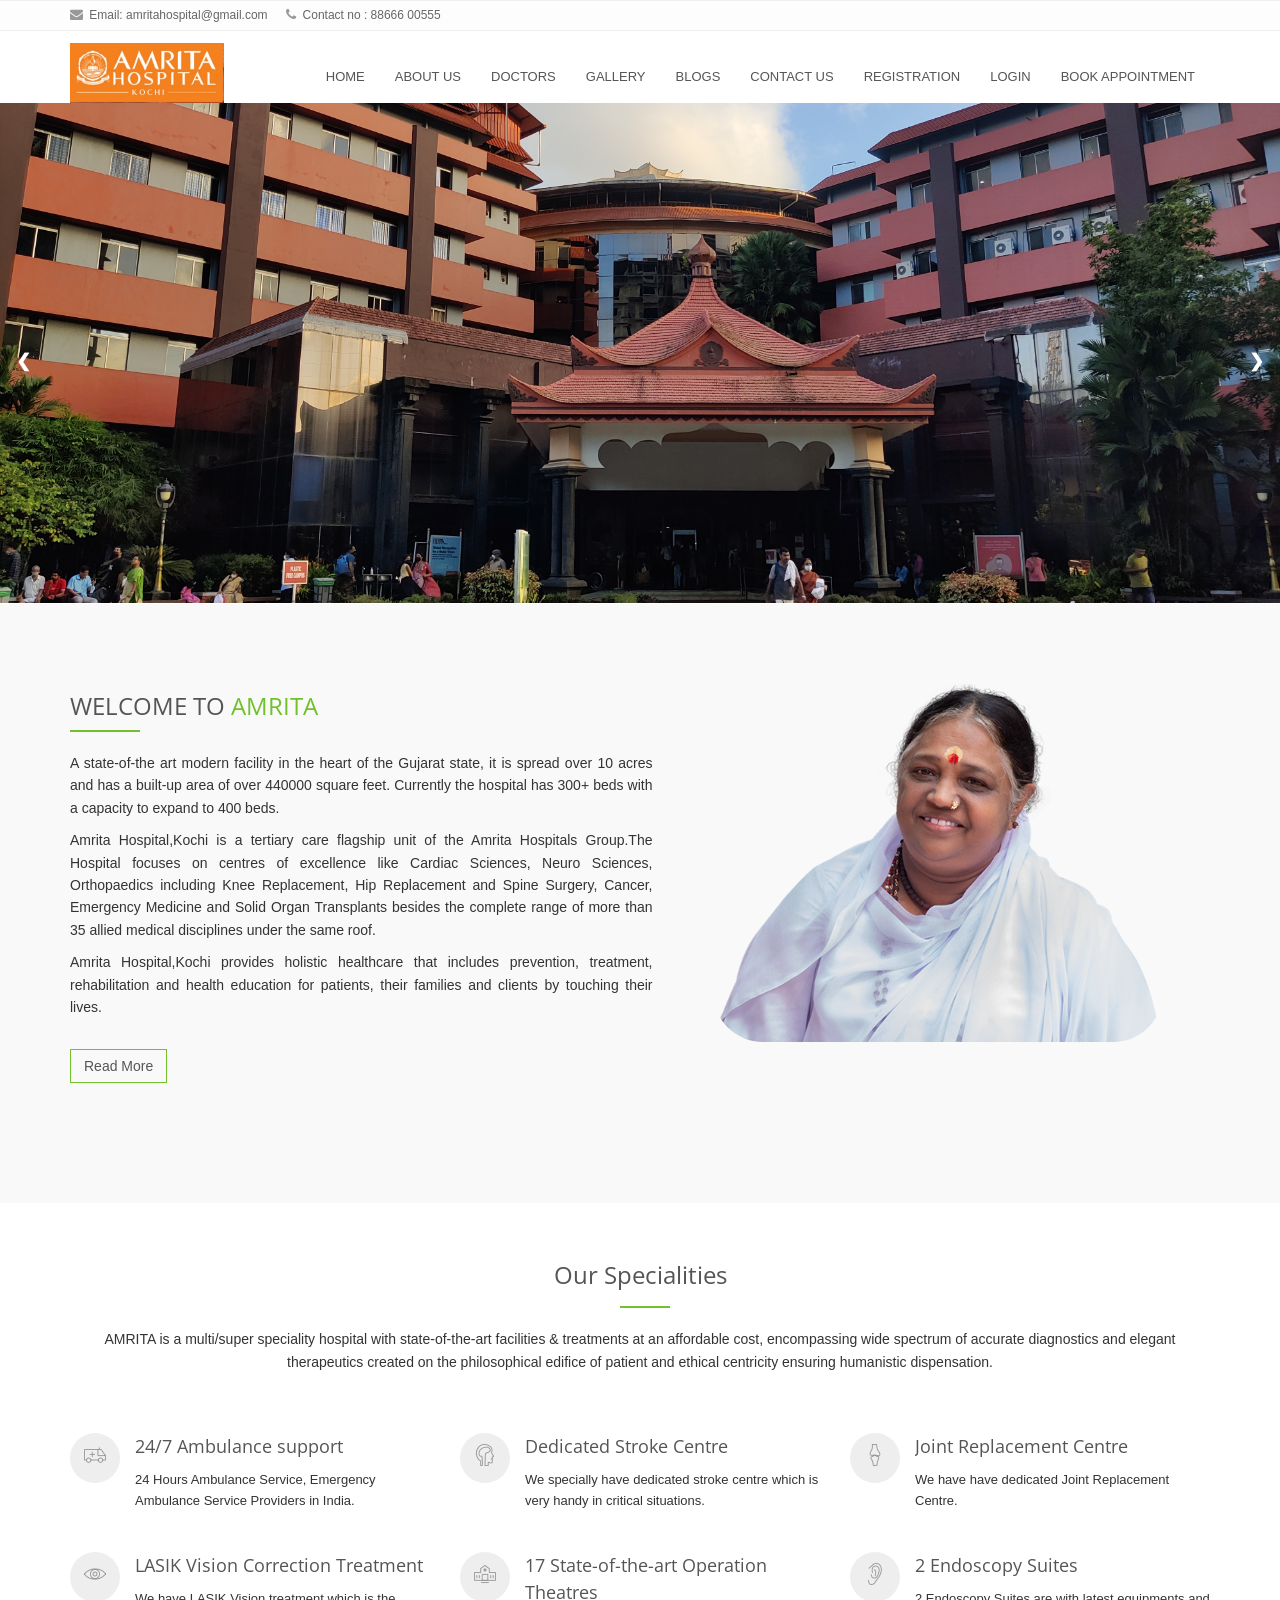
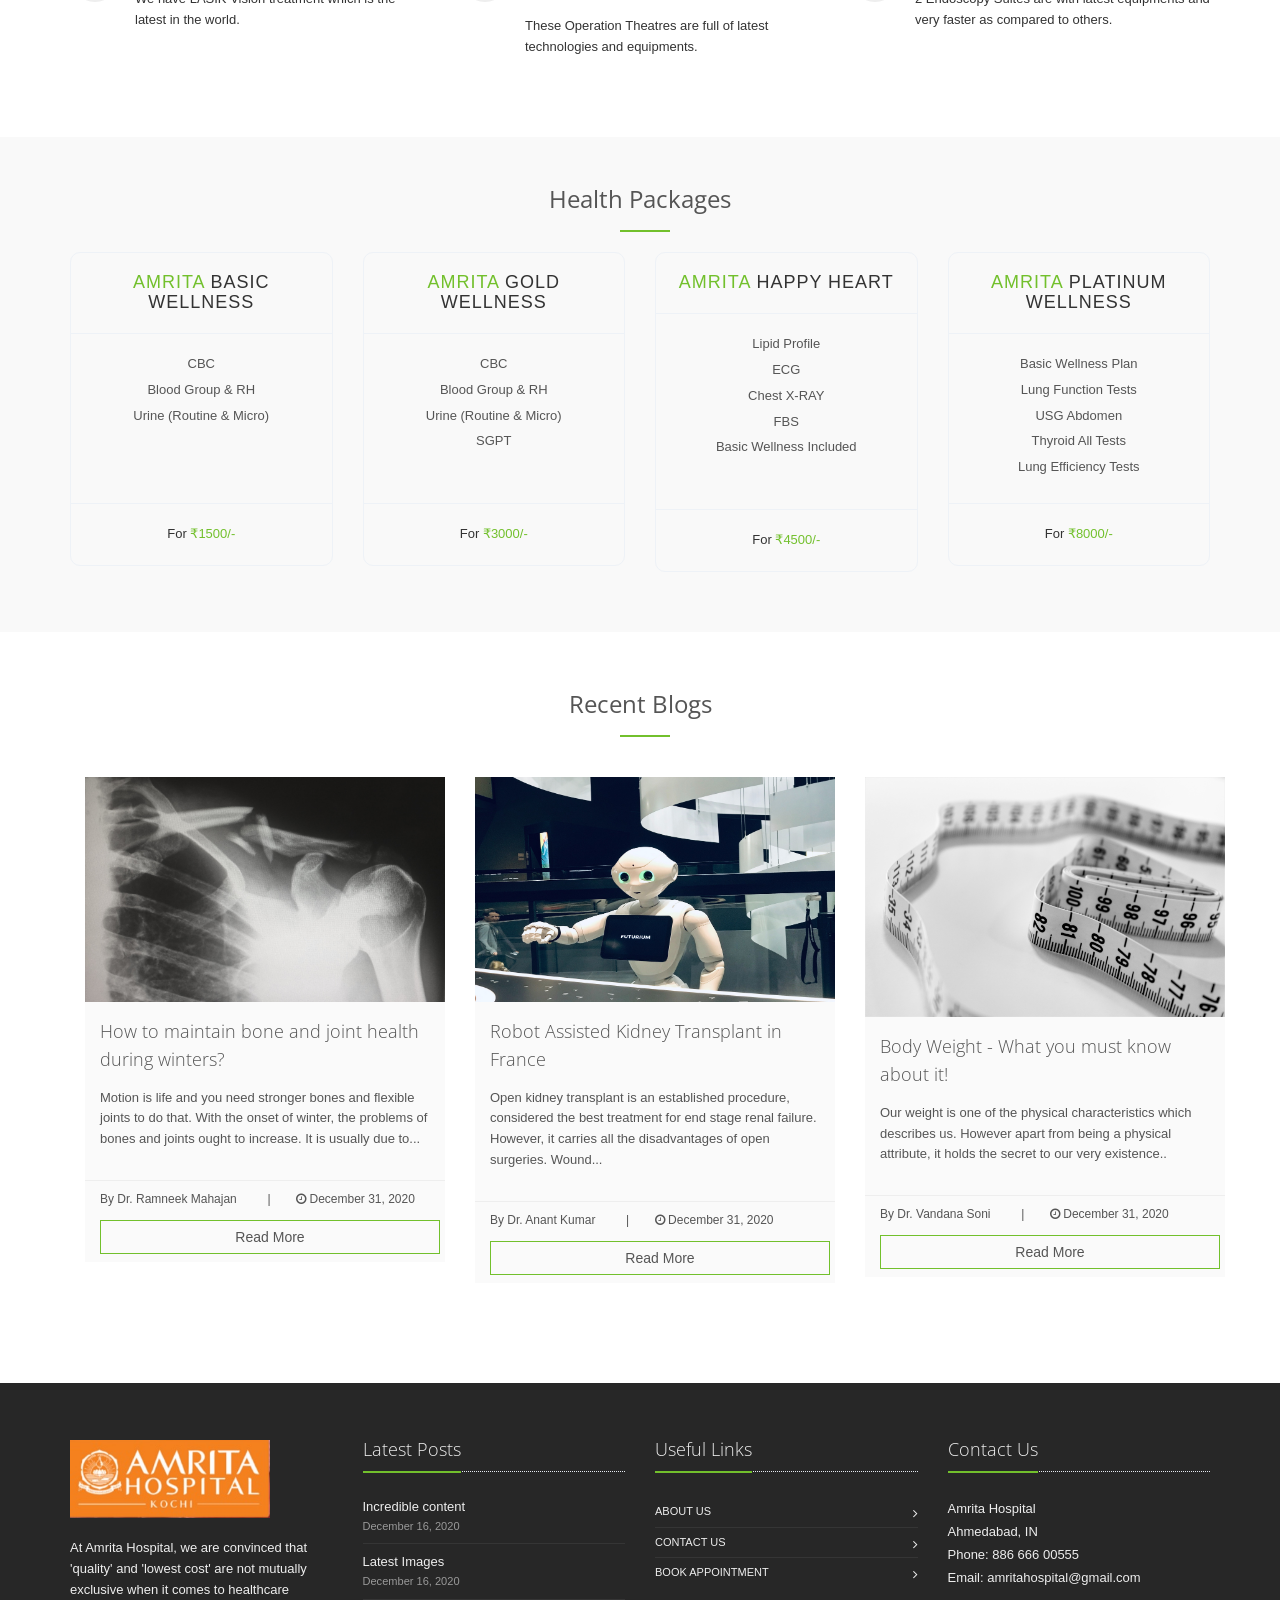
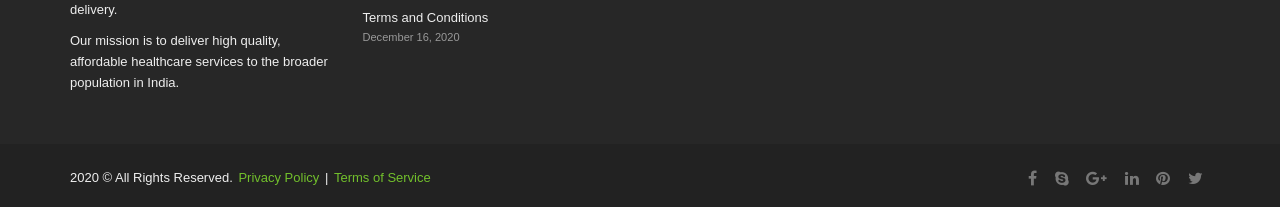
==== index.html @ 889c8467 "Initial commit - Amrita Hospital Management Website" ====
<!DOCTYPE html>
<html> 
<head>
<title> Amrita Hospital | Home </title>

		<!-- Web Fonts -->
		<link rel="stylesheet" href="//fonts.googleapis.com/css?family=Open+Sans:400,300,600&amp;subset=cyrillic,latin">

		<!-- CSS Global Compulsory -->
		<link rel="stylesheet" href="assets/plugins/bootstrap/css/bootstrap.min.css">
		<link rel="stylesheet" href="assets/css/style.css">

		<!-- CSS Header and Footer -->
		<link rel="stylesheet" href="assets/css/header.css">
		<link rel="stylesheet" href="assets/css/footer.css">

		<!-- CSS Implementing Plugins -->
		<link rel="stylesheet" href="assets/plugins/line-icons-pro/styles.css">
		<link rel="stylesheet" href="assets/plugins/line-icons/line-icons.css">
		<link rel="stylesheet" href="assets/plugins/font-awesome/css/font-awesome.min.css">

		<!-- CSS Customization -->
		<link rel="stylesheet" href="assets/css/custom.css">

</head>

<body>
	<div class="wrapper">
	<!--=== Header v1 ===-->
	<div class="header-v1">
	<!-- Topbar -->
	<div class="topbar-v1">
	<div class="container">
	<div class="row">
	<div class="col-md-6">
			<ul class="list-inline top-v1-contacts">
			<li>
			<i class="fa fa-envelope"></i> Email: amritahospital@gmail.com
			</li>
			<li>
			<i class="fa fa-phone"></i> Contact no : 88666 00555
			</li>
			</ul>
</div>
</div>
</div>
</div>

<!-- End Topbar -->

				<!-- Navbar -->
				 
				<div class="navbar mega-menu" role="navigation">
				<div class="container">
				<!-- Brand and toggle get grouped for better mobile display -->
				<div class="res-container">
				<button type="button" class="navbar-toggle" data-toggle="collapse" data-target=".navbar-responsive-collapse">
				<span class="sr-only">Toggle navigation</span>
				<span class="icon-bar"></span>
				<span class="icon-bar"></span>
				<span class="icon-bar"></span>
				</button>

				<div class="navbar-brand">
				<a href="index.html">
				<img src="assets/img/logo/AMRITA_white.jpg" alt="Logo">
				</a>
				</div>
				</div><!--/end responsive container-->

				<!-- Collect the nav links, forms, and other content for toggling -->
				<div class="collapse navbar-collapse navbar-responsive-collapse">
				<div class="res-container">
				<ul class="nav navbar-nav">

				<!-- Collect the nav links, forms, and other content for toggling -->


				<!-- Home  -->
				<li class="mega-menu-fullwidth">
				<a href="index.html" >
				HOME
				</a>

				</li>
				<!-- End Home-->

				<!-- About Us -->
				<li class="mega-menu-fullwidth">
				<a href="about.html" >
				ABOUT US
				</a>	
				</li>
				<!-- End About us -->

				<!-- Doctors -->
				<li class="mega-menu-fullwidth">
				<a href="doctors.html" >
				DOCTORS
				</a>

				</li>
				<!-- End Doctors -->


				<!-- Gallery -->
				<li class="mega-menu-fullwidth">
				<a href="gallery.html" >
				GALLERY
				</a>

				</li>
				<!-- End Gallery -->


				<!-- Blog -->
				<li class="mega-menu-fullwidth">
				<a href="blog.html" >
				BLOGS
				</a>	
				</li>
				<!-- End Blog -->

				<!-- Contact Us -->
				<li class="mega-menu-fullwidth">
				<a href="contact.html" >
				CONTACT US
				</a>	
				</li>
				<!-- End Contact us -->

				<!-- Registration -->
				<li class="mega-menu-fullwidth">
				<a href="registration.html" >
				REGISTRATION
				</a>	
				</li>
				<!-- End registration -->

				<!-- login -->
				<li class="mega-menu-fullwidth">
				<a href="login.html" >
				LOGIN
				</a>	
				</li>
				<!-- End login -->

				<!-- Appointment -->
				<li class="mega-menu-fullwidth">
				<a href="appointment.html">
					BOOK APPOINTMENT
				</a>

				</li>
				<!-- End Appointment -->

				</ul>

				</div>
				</div>
				</div>
				</div>
				</div>
				<!-- End Navbar -->



			<!-- Slider -->
			<div id="slide">
			<div class="slideshow-container">
			<div class="mySlides "> <img src="assets/img/slider/1.jpg" alt="Slider1" style="width:100%"> </div>
			<div class="mySlides "> <img src="assets/img/slider/2.jpg" alt="Slider2" style="width:100%"> </div>
			<div class="mySlides "> <img src="assets/img/slider/3.jpg" alt="Slider3" style="width:100%"> </div>
			<a class="prev" onclick="plusSlides(-1)">&#10094;</a> <a class="next" onclick="plusSlides(1)">&#10095;</a> 
			</div>
			<br>
			<div style="text-align:center"> 
			<span class="dot" onclick="currentSlide(1)"></span> 
			<span class="dot" onclick="currentSlide(2)"></span> 
			<span class="dot" onclick="currentSlide(3)"></span>
			<span class="dot" onclick="currentSlide(4)"></span>
			</div>
			</div>

			<script>
			var slideIndex = 0;
			showSlides();
			var slides,dots;

			function showSlides() {
			var i;
			slides = document.getElementsByClassName("mySlides");
			dots = document.getElementsByClassName("dot");
			for (i = 0; i < slides.length; i++) {
			slides[i].style.display = "none";  
			}
			slideIndex++;
			if (slideIndex> slides.length) {slideIndex = 1}    
			for (i = 0; i < dots.length; i++) {
			dots[i].className = dots[i].className.replace(" active", "");
			}
			slides[slideIndex-1].style.display = "block";  
			dots[slideIndex-1].className += " active";
			setTimeout(showSlides, 8000); // Change image every 8 seconds
			}

			function plusSlides(position) {
			slideIndex +=position;
			if (slideIndex> slides.length) {slideIndex = 1}
			else if(slideIndex<1){slideIndex = slides.length}
			for (i = 0; i < slides.length; i++) {
			slides[i].style.display = "none";  
			}
			for (i = 0; i < dots.length; i++) {
			dots[i].className = dots[i].className.replace(" active", "");
			}
			slides[slideIndex-1].style.display = "block";  
			dots[slideIndex-1].className += " active";
			}

			function currentSlide(index) {
			if (index> slides.length) {index = 1}
			else if(index<1){index = slides.length}
			for (i = 0; i < slides.length; i++) {
			slides[i].style.display = "none";  
			}
			for (i = 0; i < dots.length; i++) {
			dots[i].className = dots[i].className.replace(" active", "");
			}
			slides[index-1].style.display = "block";  
			dots[index-1].className += " active";
			}
			</script>


			<!-- End of Slider -->

		<!--=== Welcome to AMRITA===-->
		<div class="container content-md welcomeSection">
		<div class="row section1">
		<div class="col-md-6" style="margin-bottom: 40px;" style="border:2px solid black background: green;">
			<h2 class="title-v2">WELCOME TO <span style="color: #72c02c;"> AMRITA </span></h2>
			<p style="text-align: justify; font-size: 14px;">A state-of-the art modern facility in the heart of the Gujarat state, it is spread over 10 acres and has a built-up area of over 440000 square feet. Currently the hospital has 300+ beds with a capacity to expand to 400 beds.</p>
			<p style="text-align: justify; font-size: 14px;">Amrita Hospital,Kochi is a tertiary care flagship unit of the Amrita Hospitals Group.The Hospital focuses on centres of excellence like Cardiac Sciences, Neuro Sciences, Orthopaedics including Knee Replacement, Hip Replacement and Spine Surgery, Cancer, Emergency Medicine and Solid Organ Transplants besides the complete range of more than 35 allied medical disciplines under the same roof.</p> 
			<p style="text-align: justify; font-size: 14px;"> Amrita Hospital,Kochi provides holistic healthcare that includes prevention, treatment, rehabilitation and health education for patients, their families and clients by touching their lives.</p> <br>
			<a href="about.html" class="btn-u btn-brd btn-brd-hover">Read More</a>
		</div>
		<div class="col-md-6 overflow-h">
			<img style="border-radius: 50px; margin-left: 30px;" src="assets/img/bg/1.jpg" alt="" width="450px">
		</div>
		</div>
		</div>
		<!--=== End About Us ===-->



		<!-- Specialities -->
		<div class="container" style="margin-top: 50px;">
		<div class="headline-center" style="margin-bottom: 60px;">
			<h2>Our Specialities</h2>
			<div class="line"></div>
			<p>AMRITA is a multi/super speciality hospital with state-of-the-art facilities & treatments at an affordable cost, encompassing wide spectrum of accurate diagnostics and elegant therapeutics created on the philosophical edifice of patient and ethical centricity ensuring humanistic dispensation. </p>
		</div><!--end Spciallities-->

		<div class="row" style="margin-bottom: 40px;">
			<div class="col-md-4">
				<div class="content-boxes-v5" style="margin-bottom: 30px;">
					<i class="icon-medical-005" style="border-radius: 50%;"></i>
					<div class="overflow-h">
						<h3 class="no-top-space">24/7 Ambulance support</h3>
						<p>24 Hours Ambulance Service, Emergency Ambulance Service Providers in India.</p>
					</div>
				</div>
				<div class="content-boxes-v5" style="margin-bottom: 30px;">
					<i style="border-radius: 50%;" class="icon-medical-054"></i>
					<div class="overflow-h">
						<h3 class="no-top-space">LASIK Vision Correction Treatment </h3>
						<p>We have LASIK Vision treatment which is the latest in the world.</p>
					</div>
				</div>
			</div>
			<div class="col-md-4">
				<div class="content-boxes-v5" style="margin-bottom: 30px;">
					<i style="border-radius: 50%;" class="icon-medical-042"></i>
					<div class="overflow-h">
						<h3 class="no-top-space">Dedicated Stroke Centre</h3>
						<p>We specially have dedicated stroke centre which is very handy in critical situations.</p>
					</div>
				</div>
				<div class="content-boxes-v5" style="margin-bottom: 30px;">
					<i style="border-radius: 50%;" class="icon-medical-019"></i>
					<div class="overflow-h">
						<h3 class="no-top-space">17 State-of-the-art Operation Theatres</h3>
						<p>These Operation Theatres are full of latest technologies and equipments.</p>
					</div>
				</div>
			</div>
			<div class="col-md-4">
				<div class="content-boxes-v5" style="margin-bottom: 30px;">
					<i style="border-radius: 50%;" class="icon-medical-069"></i>
					<div class="overflow-h">
						<h3 class="no-top-space">Joint Replacement Centre</h3>
						<p>We have have dedicated Joint Replacement Centre.</p>
					</div>
				</div>
				<div class="content-boxes-v5" style="margin-bottom: 30px;">
					<i style="border-radius: 50%;" class="icon-medical-061"></i>
					<div class="overflow-h">
						<h3 class="no-top-space">2 Endoscopy Suites</h3>
						<p>2 Endoscopy Suites are with latest equipments and very faster as compared to others.</p>
					</div>
				</div>
			</div>
		</div><!--/end row-->
		</div><!--/end container-->
		<!-- End Content Part -->

				<!-- Plans Start -->
				<section class="pricingSection">
				<div class="container" style="margin-top: 20px;">
				<div class="headline-center">
					<h2>Health Packages</h2>
					<div class="line"></div>
				<div class="row">
				<!-- Pricing Item -->
				<div class="col-md-3 col-xs-6 col-2xs-12">
					<div style="border-radius: 10px;" class="pricing-v9 hover-effect">
						<div class="pricing-v9-head">
							<h3 class="h3"><span class="g-color-default">AMRITA</span> Basic wellness</h3>
						</div>
						<ul style="list-style-type:none;">
							<li>CBC</li>
							<li>Blood Group & RH</li>
							<li>Urine (Routine & Micro)</li>
							<li>&nbsp;</li>
							<li>&nbsp;</li>
						</ul>
						<div class="pricing-v9-price">
							For <span class="g-color-default">₹1500/-</span>
						</div>
					</div>
				</div>
				<!-- /Pricing Item -->
				<!-- Pricing Item -->
				<div class="col-md-3 col-xs-6 col-2xs-12">
					<div style="border-radius: 10px;" class="pricing-v9 hover-effect">
						<div class="pricing-v9-head">
							<h3 class="h3"><span class="g-color-default">AMRITA</span> Gold Wellness</h3>
						</div>
						<ul style="list-style-type:none;">
							<li>CBC</li>
							<li>Blood Group & RH </li>
							<li>Urine (Routine & Micro)</li>
							<li>SGPT</li>
							<li>&nbsp;</li>
						</ul>
						<div class="pricing-v9-price">
							For <span class="g-color-default">₹3000/-</span> 
						</div>
					</div>
				</div>
				<!-- /Pricing Item -->
				<!-- Pricing Item -->
				<div class="col-md-3 col-xs-6 col-2xs-12">
					<div style="border-radius: 10px;" class="pricing-v9 hover-effect">
						<div class="pricing-v9-head">
							<h3 class="h3"><span class="g-color-default">AMRITA</span> Happy Heart</h3>
						</div>
						<ul style="list-style-type:none;">
							<li>Lipid Profile </li>
							<li>ECG</li>
							<li>Chest X-RAY</li>
							<li>FBS</li>
							<li>Basic Wellness Included</li>
							<li>&nbsp;</li>
						</ul>
						<div class="pricing-v9-price">
							For <span class="g-color-default">₹4500/-</span> 
						</div>
					</div>
				</div>
				<!-- /Pricing Item -->
				<!-- Pricing Item -->
				<div class="col-md-3 col-xs-6 col-2xs-12">
					<div style="border-radius: 10px;" class="pricing-v9 hover-effect">
						<div class="pricing-v9-head">
							<h3 class="h3"><span class="g-color-default">AMRITA</span> Platinum Wellness</h3>
						</div>
						<ul style="list-style-type:none;">
							<li>Basic Wellness Plan</li>
							<li>Lung Function Tests</li>
							<li>USG Abdomen</li>
							<li>Thyroid All Tests</li>
							<li>Lung Efficiency Tests</li>
						</ul>
						<div class="pricing-v9-price">
							For <span class="g-color-default">₹8000/-</span> 
						</div>
					</div>
				</div>
				<!-- /Pricing Item -->
				</div>
				</div>
				</div>
				</section>
				<!-- End PLANS -->


		<!-- Blog part -->
		<div class="container">
		<div class="headline-center" style="margin-bottom: 40px;">
			<h2>Recent Blogs</h2>
			<div class="line"></div>
		</div><!--/end Headline Center-->

		<div class="container" style="margin-bottom: 50px;">
		<div class="row news-v1">
		<div class="col-md-4" style="margin-bottom: 40px;">
			<div class="news-v1-in">
				<img class="img-responsive" src="assets/img/blogs/1.jpg" alt="">
				<h3><a href="blog.html">How to maintain bone and joint health during winters?</a></h3>
				<p>Motion is life and you need stronger bones and flexible joints to do that. With the onset of winter, the problems of bones and joints ought to increase. It is usually due to... </p>
				<ul class="list-inline news-v1-info">
					<li><span>By</span> <a href="#">Dr. Ramneek Mahajan</a></li>
					<li style="margin-left: 17px;">|</li>
					<li style="margin-left: 12px;"><i class="fa fa-clock-o"></i> December 31, 2020</li>
					<li><a href="blog.html" class="btn-u btn-brd btn-brd-hover blogButton">Read More</a></li>
				</ul>
			</div>
		</div>
		<div class="col-md-4" style="margin-bottom: 40px;">
			<div class="news-v1-in">
				<img class="img-responsive" src="assets/img/blogs/2.jpg" alt="">
				<h3><a href="blog.html">Robot Assisted Kidney Transplant in France</a></h3>
				<p>Open kidney transplant is an established procedure, considered the best treatment for end stage renal failure. However, it carries all the disadvantages of open surgeries. Wound...</p>
				<ul class="list-inline news-v1-info">
					<li><span>By</span> <a href="#">Dr. Anant Kumar</a></li>
					<li style="margin-left: 17px;">|</li>
					<li style="margin-left: 12px;"><i class="fa fa-clock-o"></i> December 31, 2020</li>
					<li><a href="blog.html" class="btn-u btn-brd btn-brd-hover blogButton">Read More</a></li>
				</ul>
			</div>
		</div>
		<div class="col-md-4">
			<div class="news-v1-in">
				<img class="img-responsive" src="assets/img/blogs/3.jpg" alt="">
				<h3><a href="blog.html">Body Weight - What you must know about it!</a></h3>
				<p>Our weight is one of the physical characteristics which describes us. However apart from being a physical attribute, it holds the secret to our very existence..</p>
				<ul class="list-inline news-v1-info">
					<li><span>By</span> <a href="#">Dr. Vandana Soni</a></li>
					<li style="margin-left: 17px;">|</li>
					<li style="margin-left: 12px;"><i class="fa fa-clock-o"></i> December 31, 2020</li>
					<li><a href="blog.html" class="btn-u btn-brd btn-brd-hover blogButton">Read More</a></li>
				</ul>
			</div>
		</div>
		</div>
		</div>
		<!-- End News v1 Gray -->
		</div>



		<!--=== Footer ===-->
		<div class="footer-v1">
		<div class="footer">
		<div class="container">
		<div class="row">
		<!-- About -->
		<div class="col-md-3 md-margin-bottom-40">
		<a href="index.html"><img id="logo-footer" class="footer-logo" src="assets/img/logo/AMRITA_white.jpg" alt="" width="120"></a>
		<p>At Amrita Hospital, we are convinced that 'quality' and 'lowest cost' are not mutually exclusive when it comes to healthcare delivery.</p>
		<p>Our mission is to deliver high quality, affordable healthcare services to the broader population in India.</p>
		</div><!--/col-md-3-->
		<!-- End About -->

		<!-- Latest -->
		<div class="col-md-3" style="margin-bottom: 40px;">
		<div class="posts">
		<div class="headline"><h2>Latest Posts</h2></div>
		<ul class="list-unstyled latest-list">
		<li>
		<a href="blog.html">Incredible content</a>
		<small>December 16, 2020</small>
		</li>
		<li>
		<a href="gallery.html">Latest Images</a>
		<small>December 16, 2020</small>
		</li>
		<li>
		<a href="terms.html">Terms and Conditions</a>
		<small>December 16, 2020</small>
		</li>
		</ul>
		</div>
		</div><!--/col-md-3-->
		<!-- End Latest -->

		<!-- Link List -->
		<div class="col-md-3" style="margin-bottom: 40px;">
		<div class="headline"><h2>Useful Links</h2></div>
		<ul class="list-unstyled link-list">
		<li><a href="about.html">About us</a><i class="fa fa-angle-right"></i></li>
		<li><a href="Contact.html">Contact us</a><i class="fa fa-angle-right"></i></li>
		<li><a href="appointment.html">Book Appointment</a><i class="fa fa-angle-right"></i></li>
		</ul>
		</div><!--/col-md-3-->
		<!-- End Link List -->

		<!-- Address -->
		<div class="col-md-3 map-img" style="margin-bottom: 40px;">
		<div class="headline"><h2>Contact Us</h2></div>
		<address class="md-margin-bottom-40">
		Amrita Hospital <br />
		Ahmedabad, IN <br />
		Phone: 886 666 00555 <br />
		Email: amritahospital@gmail.com 
		</address>
		</div><!--/col-md-3-->
		<!-- End Address -->
		</div>
		</div>
		</div><!--/footer-->

		<div class="copyright">
		<div class="container">
		<div class="row">
		<div class="col-md-6">
		<p>
		2020 &copy; All Rights Reserved.
		<a href="privacy.html">Privacy Policy</a> | <a href="terms.html">Terms of Service</a>
		</p>
		</div>

		<!-- Social Links -->
		<div class="col-md-6">
		<ul class="footer-socials list-inline">
		<li>
		<a href="http://www.facebook.com" class="tooltips" data-toggle="tooltip" data-placement="top" title="" data-original-title="Facebook">
		<i class="fa fa-facebook"></i>
		</a>
		</li>
		<li>
		<a href="http://www.skype.com" class="tooltips" data-toggle="tooltip" data-placement="top" title="" data-original-title="Skype">
		<i class="fa fa-skype"></i>
		</a>
		</li>
		<li>
		<a href="http://www.googleplus.com" class="tooltips" data-toggle="tooltip" data-placement="top" title="" data-original-title="Google Plus">
		<i class="fa fa-google-plus"></i>
		</a>
		</li>
		<li>
		<a href="http://www.linkedin.com" class="tooltips" data-toggle="tooltip" data-placement="top" title="" data-original-title="Linkedin">
		<i class="fa fa-linkedin"></i>
		</a>
		</li>
		<li>
		<a href="http://www.Pinterest.com" class="tooltips" data-toggle="tooltip" data-placement="top" title="" data-original-title="Pinterest">
		<i class="fa fa-pinterest"></i>
		</a>
		</li>
		<li>
		<a href="http://www.twitter.com" class="tooltips" data-toggle="tooltip" data-placement="top" title="" data-original-title="Twitter">
		<i class="fa fa-twitter"></i>
		</a>
		</li>
		</ul>
		</div>
		<!-- End Social Links -->
		</div>
		</div>
		</div><!--/copyright-->
		</div>
		<!--=== End Footer ===-->
</div><!--/wrapper-->



<script>
let slideIndex = 0;
showSlides();

function showSlides() {
    let i;
    let slides = document.getElementsByClassName("mySlides");

    for (i = 0; i < slides.length; i++) {
        slides[i].style.display = "none";
    }

    slideIndex++;

    if (slideIndex > slides.length) {
        slideIndex = 1;
    }

    slides[slideIndex-1].style.display = "block";

    setTimeout(showSlides, 4000);
}
</script>

</body>
</html>
---- assets/css/style.css ----
/*Import Global Compulsory CSS Files*/
@import url(custom.css);

/*Import CSS Plugins*/

@import url(plugins/style-switcher.css);

* {
	border-radius: 0;
}

body {
 color: #333;
 font-size: 13px;
 line-height: 1.6;
}

body.header-fixed-space {
  padding-top: 94px;
}
body.header-fixed-space-v2 {
	padding-top: 135px;
}

@media (max-width: 991px) {
	body.header-fixed-space,
	body.header-fixed-space-v2 {
		padding-top: 0;
	}
}

p,
li,
li a,
label {
 color: #555;
}

a {
 color: #72c02c;
 text-decoration: none;
}

a,
a:focus,
a:hover,
a:active,
button,
button:hover {
	outline: 0 !important;
}

a:focus {
text-decoration: none;
}
a:hover {
 color: #72c02c;
 text-decoration: underline;
}

/*Boxed Layout
------------------------------------*/
.wrapper {
	background: #fff;
}

.boxed-layout {
  padding: 0;
  box-shadow: 0 0 5px #ccc;
  margin-left: auto !important;
  margin-right: auto !important;
  background: url(../img/patterns/15.png) repeat;
}

/*Hiding arrows for select field in IE*/
select::-ms-expand {
  display: none;
}
.welcomeSection img{
    width:450px;
    height:auto;
}
.topbar{
  background:#f8f8f8;
  padding:10px 0;
}

.topbar .container{
  display:flex;
  justify-content:space-between;
  align-items:center;
}

.topbar-right span{
  margin-right:20px;
  font-size:14px;
}

.assist-btn{
  border:1px solid #000;
  padding:6px 14px;
  border-radius:20px;
  background:white;
}
---- assets/css/header.css ----
.header-v1 .topbar-v1 {
	background: #fdfdfd;
	border-top: solid 1px #f0f0f0;
	border-bottom: solid 1px #f0f0f0;
}

/*Top Contacts*/
.header-v1 .topbar-v1 ul {
	margin: 0;
}

.header-v1 .topbar-v1 .top-v1-contacts li {
	color: #666;
	padding: 5px 0;
	font-size: 12px;
	margin-right: 15px;
	display: inline-block;
}

.header-v1 .topbar-v1 .top-v1-contacts i {
	color: #999;
	font-size: 13px;
	margin-right: 3px;
}

/*Top Data*/
.header-v1 .topbar-v1 .top-v1-data {
	text-align: right;
}

.header-v1 .topbar-v1 .top-v1-data li {
	padding: 5px 11px;
	margin-left: -4px;
	display: inline-block;	
	border-right: solid 1px #eee;
}

.header-v1 .topbar-v1 .top-v1-data li:first-child {
	margin-left: 0;
	border-left: solid 1px #eee;
}

.header-v1 .topbar-v1 .top-v1-data li a {
	font-size: 12px; 
}

.header-v1 .topbar-v1 .top-v1-data li a:hover {
	text-decoration: none;
}

.header-v1 .topbar-v1 .top-v1-data li i {
	color: #777;
	font-size: 13px;
}

.header-v1 .topbar-v1 .top-v1-data li a:hover i {
	color: #72c02c;
}

/*Responsive Topbar v1*/
@media (max-width: 991px) {
	.header-v1 .topbar-v1 ul {
		text-align: center !important;
	}

	.header-v1 .topbar-v1 .top-v1-contacts {
		margin: 10px 0;
	}

	.header-v1 .topbar-v1 .top-v1-data li {
		top: 1px;
		padding: 6px 16px;
		margin-left: -5px;
		position: relative;
		border: solid 1px #eee;
	}		
}


/*--------------------------------------------------
    [2. Header - Navbar]
----------------------------------------------------*/

/*Navbar*/
.header-v1 {
	z-index: 99;
	position: relative;
}

.header-v1 .navbar {
	margin: 0;
}

.header-v1 .navbar-default {
	border: none;
	background: none;
}

/*Navbar Header*/
.header-v1 .navbar-header {
	margin: 10px 0;
}

/*Navbar Brand*/
.header-v1 .navbar-brand { 
	z-index: 1;
	position: relative;
}

@media (max-width: 768px) {
	.header-v1 .navbar-brand {
		padding-left: 0;
	}
}

@media (max-width: 991px) {
	.header-v1 .navbar-brand {
		margin-top: -10px;
	}
}

@media (min-width: 992px) {
	.header-v1 .navbar-brand {
		margin-top: -4px;
	}
}

/*Navbar Toggle*/
.header-v1 .navbar-default .navbar-toggle {
	border-color: #5fb611;
}

@media (max-width: 768px) {
	.header-v1 .navbar-default .navbar-toggle {
		margin-right: 0;
	}
}

.header-v1 .navbar-default .navbar-toggle .fa {
	color: #fff;
	font-size: 19px;
}

.header-v1 .navbar-toggle,
.header-v1 .navbar-default .navbar-toggle:hover, 
.header-v1 .navbar-default .navbar-toggle:focus {
	background: #72c02c;
	padding: 6px 10px 2px;
}

.header-v1 .navbar-toggle:hover {
	background: #5fb611 !important;
}

/*Navbar Collapse*/
.header-v1 .navbar-collapse {
	position: relative;
}

/*Navbar Menu*/
@media (min-width: 992px) {
	.header-v1 .navbar-default .navbar-nav {
		margin-top: -6px;
	}
}

.header-v1 .navbar-default .navbar-nav > li > a {
	color: #687074;
	font-size: 15px;
	font-weight: 400;
	text-transform: uppercase;
}

@media (min-width: 992px) {
	.header-v1 .navbar-nav {
		float: right;
	}	
}


/*--------------------------------------------------
    [3. Header - Responsive Navbar Style]
----------------------------------------------------*/

/*Responsive Navbar*/
@media (max-width: 991px) {
	/*Responsive code for max-width: 991px*/
    .header-v1 .navbar-header {
        float: none;
    }
    
    .header-v1 .navbar-toggle {
        display: block;
    }
    
    .header-v1 .navbar-collapse.collapse {
        display: none !important;
    }
    
    .header-v1 .navbar-collapse.collapse.in {
        display: block !important;
  		overflow-y: auto !important;
    }
    
    .header-v1 .navbar-nav {
        margin: 0 0 5px;
        float: none !important;
    }

    .header-v1 .navbar-nav > li {
        float: none;
    }
    
    .header-v1 .navbar-nav > li > a {
        padding-top: 30px;
        padding-bottom: 40px;
    }

    /*Header*/
	.header-v1 {
		border-bottom: solid 1px #eee;
	}

	/*Pull Right*/
    .header-v1 .dropdown-menu.pull-right {
		float: none !important;
	}

	/*Dropdown Menu Slide Down Effect*/
	.header-v1 .navbar-nav .open .dropdown-menu {
		border: 0;
		float: none;
		width: auto;
		margin-top: 0;
		position: static;
		box-shadow: none;
		background-color: transparent;
	}

	.header-v1 .navbar-nav .open .dropdown-menu > li > a,
	.header-v1 .navbar-nav .open .dropdown-menu .dropdown-header {
		padding: 5px 15px 5px 25px;
	}
	
	.header-v1 .navbar-nav .open .dropdown-menu > li > a {
		line-height: 20px;
	}
	
	.header-v1 .navbar-nav .open .dropdown-menu > li > a:hover,
	.header-v1 .navbar-nav .open .dropdown-menu > li > a:focus {
		background-image: none;
	}

	.header-v1 .navbar-default .navbar-nav .open .dropdown-menu > li > a {
		color: #777;
	}

	.header-v1 .navbar-default .navbar-nav .open .dropdown-menu > li > a:hover,
	.header-v1 .navbar-default .navbar-nav .open .dropdown-menu > li > a:focus {
		color: #333;
		background-color: transparent;
	}
	
	.header-v1 .navbar-default .navbar-nav .open .dropdown-menu > .active > a,
	.header-v1 .navbar-default .navbar-nav .open .dropdown-menu > .active > a:hover,
	.header-v1 .navbar-default .navbar-nav .open .dropdown-menu > .active > a:focus {
		color: #555;
		background-color: #e7e7e7;
	}
	
	.header-v1 .navbar-default .navbar-nav .open .dropdown-menu > .disabled > a,
	.header-v1 .navbar-default .navbar-nav .open .dropdown-menu > .disabled > a:hover,
	.header-v1 .navbar-default .navbar-nav .open .dropdown-menu > .disabled > a:focus {
		color: #ccc;
		background-color: transparent;
	}	

	.header-v1 .navbar-default .dropdown-menu.no-bottom-space {
		padding-bottom: 0;
	}

  	/*Design for max-width: 991px*/
  	.header-v1 .navbar-collapse,
	.header-v1 .navbar-collapse .container {
		padding-left: 0 !important;
		padding-right: 0 !important;
	}

	.header-v1 .navbar-default .navbar-nav > li > a {
		font-size: 14px;
		padding: 9px 10px;
	}

	.header-v1 .navbar-default .navbar-nav > li a {
		border-bottom: solid 1px #eee;
	}	

	.header-v1 .navbar-default .navbar-nav > li > a:focus {
		background: none;
	}

	.header-v1 .navbar-default .navbar-nav > li > a:hover {
		color: #72c02c;
	}

	.header-v1 .navbar-default .navbar-nav > .active > a,
	.header-v1 .navbar-default .navbar-nav > .active > a:hover,
	.header-v1 .navbar-default .navbar-nav > .active > a:focus {
		background: #72c02c;
		color: #fff !important;	
	}

	.header-v1 .dropdown .dropdown-submenu > a { 
		font-size: 13px;
		color: #333 !important;
		text-transform: uppercase;
	}
}

@media (min-width: 992px) {	
	/*Navbar Collapse*/
	.header-v1 .navbar-collapse {
		padding: 20px 0 0;
	}

	/*Navbar*/
	.header-v1 .navbar {
		min-height: 40px !important;
	}

	.header-v1 .container > .navbar-header, 
	.header-v1 .container-fluid > .navbar-header, 
	.header-v1 .container > .navbar-collapse, 
	.header-v1 .container-fluid > .navbar-collapse {
		margin-bottom: -10px;
	}

	.header-v1 .navbar-nav {
		top: 2px;
		position: relative;
	}

	.header-v1 .navbar-default .navbar-nav > li {
		margin-left: 1px;
	}

	.header-v1 .navbar-default .navbar-nav > li > a {
		bottom: -2px;
		position: relative;
		padding: 15px 30px 17px 20px;
	}

	.header-v1 .navbar-default .navbar-nav > li > a,
	.header-v1 .navbar-default .navbar-nav > li > a:hover,
	.header-v1 .navbar-default .navbar-nav > li > a:focus {
		background: none;
	}
	
	.header-v1 .navbar-default .navbar-nav > .active > a,
	.header-v1 .navbar-default .navbar-nav > li > a:hover,
	.header-v1 .navbar-default .navbar-nav > li > a:focus {
		color: #72c02c;
		bottom: -2px;
		position: relative;
	}

	.header-v1 .navbar-default .navbar-nav > li:hover > a {
        color: #72c02c;
    }

	/*Dropdown Menu*/
	.header-v1 .dropdown-menu { 
		padding: 0;
		border: none;
		min-width: 200px;
		border-radius: 0; 
		z-index: 9999 !important;
		margin-top: -2px !important;
		border-top: solid 2px #72c02c; 
		border-bottom: solid 2px #687074; 
	}

	.header-v1 .dropdown-menu li a { 
		color: #687074; 
		font-size: 13px; 
		font-weight: 400; 
		padding: 6px 15px;
		border-bottom: solid 1px #eee;
	}

	.header-v1 .dropdown-menu .active > a,
	.header-v1 .dropdown-menu li > a:hover {
		color: #fff;
		filter: none !important;
		background: #687074 !important;
		-webkit-transition: all 0.1s ease-in-out;
		-moz-transition: all 0.1s ease-in-out;
		-o-transition: all 0.1s ease-in-out;
		transition: all 0.1s ease-in-out;
	}

	.header-v1 .dropdown-menu li > a:focus {
		background: none;
		filter: none !important;
	}

	.header-v1 .navbar-nav > li.dropdown:hover > .dropdown-menu {
		display: block;
	}	

	.header-v1 .open > .dropdown-menu {
		display: none;
	}

	/*Search*/
	.header-v1 .navbar .search-open {
		width: 330px;
	}
}


/*--------------------------------------------------
    [4. Header - Submenu]
----------------------------------------------------*/

/*Dropdown Submenu for BS3
------------------------------------*/
.header-v1 .dropdown-submenu { 
   position: relative; 
}

.header-v1 .dropdown > a:after,
.header-v1 .dropdown-submenu > a:after {
    top: 8px;
    right: 9px;
    font-size: 11px;
    content: "\f105";
    position: absolute;
    font-weight: normal;
    display: inline-block;
    font-family: FontAwesome;
}

@media (max-width: 991px) {
  	.header-v1 .dropdown-submenu > a:after {
      	content: " ";
  	}
}

.header-v1 .dropdown > a:after {
    top: 16px;
    right: 15px;
    content: "\f107";
}

@media (max-width: 991px) {
  	.header-v1 .dropdown > a:after {
	    top: 11px;
	}
}

.header-v1 .dropdown-submenu > .dropdown-menu { 
	top: 0; 
	left: 100%; 
	margin-top: -5px; 
	margin-left: 0px; 
}

/*Submenu comes from LEFT side*/
.header-v1 .dropdown-submenu > .dropdown-menu.submenu-left {
	left: -100%;
}

.header-v1 .dropdown-submenu:hover > .dropdown-menu {  
   	display: block;
}

@media (max-width: 991px) {
	.header-v1 .dropdown-submenu > .dropdown-menu {  
		display: block;
		margin-left: 15px;
	}
}

.header-v1 .dropdown-submenu.pull-left {
	float: none;
}

.header-v1 .dropdown-submenu.pull-left > .dropdown-menu {
	left: -100%;
	margin-left: 10px;
}

.header-v1 .dropdown-menu li [class^="fa-"],
.header-v1 .dropdown-menu li [class*=" fa-"] {
	left: -3px;
	width: 1.25em;
	margin-right: 1px;
	position: relative;
	text-align: center;
	display: inline-block;
}
.header-v1 .dropdown-menu li [class^="fa-"].fa-lg,
.header-v1 .dropdown-menu li [class*=" fa-"].fa-lg {
	/* increased font size for fa-lg */
	width: 1.5625em;
}


/*--------------------------------------------------
    [5. Header - Search]
----------------------------------------------------*/

/*Search Box
------------------------------------*/
.header-v1 .navbar .nav > li > .search {
	color: #aaa;
	cursor: pointer;
	font-size: 15px;
	min-width: 30px;
	padding: 18px 0;
	text-align: center;
	display: inline-block;
}

.header-v1 .navbar .nav > li > .search:hover {
	color: #72c02c;
}

.header-v1 .navbar .search-open {
	right: 0; 
	top: 51px; 
	display: none;
	padding: 14px; 
	position: absolute;
	background: #fcfcfc; 
	box-shadow: 0 0 3px #ddd; 
}

.header-v1 .navbar .search-open form {
	margin: 0;	
}

@media (min-width: 767px) and (max-width: 991px) {
	.header-v1 .navbar > .container .navbar-brand, 
	.header-v1 .navbar > .container-fluid .navbar-brand {
		margin-left: -10px;
	}

	.header-v1 .navbar-toggle {
		margin-right: 0;
	}

	.header-v1 .navbar .search-open {
		width: 93%;
	}
}

@media (max-width: 991px) {
	.header-v1 .navbar .nav > li > .search {
		color: #999;
		height: 34px;
		min-width: 35px;
		text-align: left;
		background: #eee;
		line-height: 12px;
		text-align: center;
		margin: 5px 10px 0;
		border-bottom: none;
		padding: 11px 0 12px;
	}

	.header-v1 .navbar .nav > li > .search:hover {
		background: #5fb611;
		color: #fff !important;
	}

	.header-v1 .navbar .search-open {
		top: 5px;
		padding: 0;
		left: 48px;
		border-top: none;
		box-shadow: none;
		background: none; 
		margin-right: 10px;
	}
}


/*--------------------------------------------------
    [6. Header - Mega Menu]
----------------------------------------------------*/

/*Mega Menu
------------------------------------*/
.header-v1 .mega-menu .nav,
.header-v1 .mega-menu .dropup,
.header-v1 .mega-menu .dropdown,
.header-v1 .mega-menu .collapse {
  	position: static;
}

.header-v1 .mega-menu .navbar-inner,
.header-v1 .mega-menu .container {
  	position: relative;
}

.header-v1 .mega-menu .dropdown-menu {
  	left: auto;
}

.header-v1 .mega-menu .dropdown-menu > li {
  	display: block;
}

.header-v1 .mega-menu .dropdown-submenu .dropdown-menu {
  	left: 100%;
}

.header-v1 .mega-menu .nav.pull-right .dropdown-menu {
  	right: 0;
}

.header-v1 .mega-menu .mega-menu-content {
  	*zoom: 1;
  	padding: 0;
}

.header-v1 .mega-menu .mega-menu-content:before,
.header-v1 .mega-menu .mega-menu-content:after {
  	content: "";
  	display: table;
  	line-height: 0;
}

.header-v1 .mega-menu .mega-menu-content:after {
  	clear: both;
}

.header-v1 .mega-menu.navbar .nav > li > .dropdown-menu:after,
.header-v1 .mega-menu.navbar .nav > li > .dropdown-menu:before {
  	display: none;
}

.header-v1 .mega-menu .dropdown.mega-menu-fullwidth .dropdown-menu {
  	left: 0;
  	right: 0;
  	overflow: hidden;
}

@media (min-width: 992px) {
	.header-v1 .mega-menu .dropdown.mega-menu-fullwidth .dropdown-menu {
  		margin-left: 15px;
  		margin-right: 15px;
	}
}

/*Equal Height Lists*/
@media (min-width: 992px) {
	.header-v1 .mega-menu .equal-height {
	    display: -webkit-flex;
	    display: -ms-flexbox;
	    display: flex;
	    
	    /*-webkit-flex-wrap: wrap;
	    -ms-flex-wrap: wrap;
	    flex-wrap: wrap;*/
	}

	.header-v1 .mega-menu .equal-height-in {
	    display: -webkit-flex;
	    display: -ms-flexbox;
	    display: flex;
	}
}

/*Mega Menu Style Effect*/
.header-v1 .mega-menu .equal-height-list h3 {
	font-size: 15px;
	padding: 0 10px;
	font-weight: 400;
	text-transform: uppercase;
}

/*Space for only Big Resolution*/
@media (min-width: 992px) {
	.header-v1 .mega-menu .big-screen-space {
		margin-bottom: 20px;
	}
}

/*Mega Menu Content*/
@media (min-width: 992px) {
    .header-v1 .mega-menu .equal-height-in {
        padding: 20px 0;
        border-left: 1px solid #eee;
    }

    .header-v1 .mega-menu .equal-height-in:first-child {
        border-left: none;
        margin-left: -1px;
    }

    .header-v1 .mega-menu .equal-height-list {
    	width: 100%;
    }

    .header-v1 .mega-menu .equal-height-list li a {
        display: block;
        position: relative;
        border-bottom: none;
        padding: 5px 10px 5px 15px;
    }

    .header-v1 .mega-menu .equal-height-list a:hover {
    	text-decoration: none;
    }
    
    /*Dropdown Arrow Icons*/
    .header-v1 .mega-menu .mega-menu-fullwidth li a {
    	padding: 5px 10px 5px 30px;	
    }

    .header-v1 .mega-menu .mega-menu-fullwidth li a:after {
        top: 7px;
        left: 15px;
        font-size: 11px;
        content: "\f105";
        position: absolute;
        font-weight: normal;
        display: inline-block;
        font-family: FontAwesome;
    }

    /*Dropdown Arrow Icons Disable class*/
    .header-v1 .mega-menu .mega-menu-fullwidth .disable-icons li a {
    	padding: 5px 10px 5px 15px;
    }

    .header-v1 .mega-menu .mega-menu-fullwidth .disable-icons li a:after {
    	display: none;
    }
}

/*Space Effect inside the container to avoid scroll bar*/
@media (min-width: 737px) and (max-width: 991px) {
	.header-v1 .mega-menu .mega-menu-content .container {
		width: 690px !important;
	}

	.header-v1 .mega-menu .equal-height {
		margin-right: 0;
	}

	.header-v1 .mega-menu .equal-height-in {
    	padding-right: 0;
    	margin-right: -15px;
    }
}

@media (max-width: 991px) {
	.header-v1 .mega-menu .equal-height {
		margin-right: 0;
	}

	.header-v1 .mega-menu .equal-height-in {
    	padding-right: 0;
    }
}

/*Equal Hight List Style*/
@media (max-width: 991px) {
    .header-v1 .mega-menu .dropdown.mega-menu-fullwidth .dropdown-menu {
        width: auto;
    }

    .header-v1 .mega-menu .equal-height-in,
    .header-v1 .mega-menu .equal-height-list {
        display: block;
    }

    .header-v1 .mega-menu .mega-menu-fullwidth .dropdown-menu > li > ul {
        display: block;
    }

    /*Equal Height List Style*/
    .header-v1 .mega-menu .equal-height-list h3 { 
		color: #333; 
		margin: 0 0 5px;
		font-size: 13px; 
		font-weight: 400; 
		padding: 6px 25px 5px; 
		border-bottom: solid 1px #eee;
	}

	.header-v1 .mega-menu .equal-height-list li {
		margin-left: 15px;
	}

	.header-v1 .mega-menu .equal-height-list li a {
		color: #687074;
		display: block;
		font-size: 13px; 
		font-weight: 400; 
		padding: 6px 25px; 
		border-bottom: solid 1px #eee;
	}

	.header-v1 .mega-menu .equal-height-list > h3.active,
	.header-v1 .mega-menu .equal-height-list > .active > a,
	.header-v1 .mega-menu .equal-height-list > .active > a:hover,
	.header-v1 .mega-menu .equal-height-list > .active > a:focus {
		color: #555;
		background-color: #e7e7e7;
	}

	.header-v1 .mega-menu .equal-height-list li a:hover {
		color: #333;
		text-decoration: none;
	}
}


/*--------------------------------------------------
    [7. Header - Fixed]
----------------------------------------------------*/

/*Header*/
.header-fixed .header-v1.header-fixed-shrink {
	top: 0;
	left: 0;
	width: 100%;
	height: 95px;
	z-index: 9999;
	position: fixed;
	margin-top: -35px;
	border-bottom: none;
	box-shadow: 0 0 3px #bbb;
	background: rgba(255,255,255, 0.96); 
	-webkit-transition: height 0.4s;
	-moz-transition: height 0.4s;
	transition: height 0.4s;
}

/*Topbar v2*/
.header-fixed .header-v1.header-fixed-shrink .topbar-v1 {
	display: none;
}

/*Brand*/
.header-fixed .header-v1.header-fixed-shrink .navbar-brand { 
	top: 41px;
	z-index: 1;
	position: relative;
	padding: 0 10px 10px;
}

.header-fixed .header-v1.header-fixed-shrink .navbar-brand img {
	width: 90%;
}

.header-fixed .header-v1.header-fixed-shrink .search,
.header-fixed .header-v1.header-fixed-shrink .active a {
	border-bottom: none !important;
}

.header-fixed .header-v1.header-fixed-shrink .navbar-nav > li > .dropdown-menu {
	margin-top: 2px;
}

@media (max-width: 991px) {
	/*Header*/
	.header-fixed .header-v1,
	.header-fixed .header-v1.header-fixed-shrink {
		height: inherit;
		position: relative;
	}
}

@media (min-width: 992px) {
	.header-fixed .header-v1.header-fixed-shrink .navbar-nav > li > a {
		padding: 40px 30px 20px 20px;
		border-bottom: solid 1px transparent !important;
	}

	.header-fixed .header-v1.header-fixed-shrink .dropdown > a:after {
		top: 41px;
	}

	/*Search Bar*/
	.header-fixed .header-v1.header-fixed-shrink .search {
		margin-top: 35px;
		color: #585f69 !important;
		background: none !important;
		padding: 8px 8px 8px 3px !important;
	}

	.header-fixed .header-v1.header-fixed-shrink .search-open {
		top: 81px;
		border-top: none;
		background: rgba(255,255,255, 0.9);	
	}
}


/*--------------------------------------------------
    [8. Header - Fixed Boxed]
----------------------------------------------------*/

.boxed-layout.header-fixed .header-v1.header-sticky {
	left: inherit;
	width: inherit;
}
.navbar-brand img{
    height:60px;
    width:auto;
}
---- assets/css/footer.css ----
/*Footer-v1
------------------------------------*/
.footer-v1 .footer {
	padding: 40px 0;	
	background: #272727;
}

.footer-v1 .footer p {
	color: #eee;
}

.footer-v1 .footer h2 {
	color: #eee;
	font-size: 18px;
	font-weight: 200;
}

/*Link List*/
.footer-v1 .link-list li {
	border-top: solid 1px #353535;
}

.footer-v1 address,
.footer-v1 .link-list a,
.footer-v1 .link-list i {
	color: #eee;
}

.footer-v1 address {
	line-height: 23px;
}

/*Dotted Map*/
.footer-v1 .footer .map-img {
	background: url(../../img/map-img.png) 5px 60px no-repeat;
}


/*Blog Posts (with images)*/
.footer-v1 .footer .posts .dl-horizontal a {
 color: #dadada;
}

.footer-v1 .footer .dl-horizontal a:hover {
 color: #5fb611 !important;
}

/*Copyright*/
.footer-v1 .copyright {
	background: #222;
	border-top: none;
	padding: 10px 0 5px;
}

.footer-v1 .copyright p {
	color: #eee;
	margin-top: 14px;
}

.footer-v1 .copyright a {
	margin: 0 2px;
}

.footer-v1 .footer-socials {
	margin-top: 12px;
	text-align: right;
}

.footer-v1 .footer-socials li a {
	color: #777;
	font-size: 16px;
}

@media (max-width: 991px) {
	.footer-v1 .copyright,
	.footer-v1 .footer-socials {
		text-align: left;
	}
}
.footer-logo{
    width:200px;
    height:auto;
}
---- assets/plugins/line-icons-pro/styles.css ----
@charset "UTF-8";

/* Christmas */
@font-face {
	font-family: "cristmas";
	src:url("christmas/webfont/fonts/cristmas.eot");
	src:url("christmas/webfont/fonts/cristmas.eot?#iefix") format("embedded-opentype"),
	url("christmas/webfont/fonts/cristmas.woff") format("woff"),
	url("christmas/webfont/fonts/cristmas.ttf") format("truetype"),
	url("christmas/webfont/fonts/cristmas.svg#cristmas") format("svg");
	font-weight: normal;
	font-style: normal;
}

[data-icon-christmas]:before {
	font-family: "cristmas" !important;
	content: attr(data-icon-christmas);
	font-style: normal !important;
	font-weight: normal !important;
	font-variant: normal !important;
	text-transform: none !important;
	speak: none;
	line-height: 1;
	-webkit-font-smoothing: antialiased;
    -moz-osx-font-smoothing: grayscale;
}

[class^="icon-christmas"]:before,
[class*=" icon-christmas"]:before {
	font-family: "cristmas" !important;
	font-style: normal !important;
	font-weight: normal !important;
	font-variant: normal !important;
	text-transform: none !important;
	speak: none;
	line-height: 1;
	-webkit-font-smoothing: antialiased;
	-moz-osx-font-smoothing: grayscale;
}

.icon-christmas-001:before {
	content: "a";
}
.icon-christmas-014:before {
	content: "b";
}
.icon-christmas-015:before {
	content: "c";
}
.icon-christmas-002:before {
	content: "d";
}
.icon-christmas-003:before {
	content: "e";
}
.icon-christmas-016:before {
	content: "f";
}
.icon-christmas-017:before {
	content: "g";
}
.icon-christmas-004:before {
	content: "h";
}
.icon-christmas-005:before {
	content: "i";
}
.icon-christmas-018:before {
	content: "j";
}
.icon-christmas-019:before {
	content: "k";
}
.icon-christmas-006:before {
	content: "l";
}
.icon-christmas-007:before {
	content: "m";
}
.icon-christmas-020:before {
	content: "n";
}
.icon-christmas-021:before {
	content: "o";
}
.icon-christmas-008:before {
	content: "p";
}
.icon-christmas-009:before {
	content: "q";
}
.icon-christmas-022:before {
	content: "r";
}
.icon-christmas-023:before {
	content: "s";
}
.icon-christmas-010:before {
	content: "t";
}
.icon-christmas-011:before {
	content: "u";
}
.icon-christmas-024:before {
	content: "v";
}
.icon-christmas-025:before {
	content: "w";
}
.icon-christmas-012:before {
	content: "x";
}
.icon-christmas-013:before {
	content: "y";
}
.icon-christmas-026:before {
	content: "z";
}
.icon-christmas-039:before {
	content: "A";
}
.icon-christmas-038:before {
	content: "B";
}
.icon-christmas-051:before {
	content: "C";
}
.icon-christmas-052:before {
	content: "D";
}
.icon-christmas-065:before {
	content: "E";
}
.icon-christmas-064:before {
	content: "F";
}
.icon-christmas-063:before {
	content: "G";
}
.icon-christmas-050:before {
	content: "H";
}
.icon-christmas-037:before {
	content: "I";
}
.icon-christmas-036:before {
	content: "J";
}
.icon-christmas-049:before {
	content: "K";
}
.icon-christmas-062:before {
	content: "L";
}
.icon-christmas-061:before {
	content: "M";
}
.icon-christmas-048:before {
	content: "N";
}
.icon-christmas-035:before {
	content: "O";
}
.icon-christmas-034:before {
	content: "P";
}
.icon-christmas-047:before {
	content: "Q";
}
.icon-christmas-060:before {
	content: "R";
}
.icon-christmas-059:before {
	content: "S";
}
.icon-christmas-046:before {
	content: "T";
}
.icon-christmas-033:before {
	content: "U";
}
.icon-christmas-032:before {
	content: "V";
}
.icon-christmas-045:before {
	content: "W";
}
.icon-christmas-058:before {
	content: "X";
}
.icon-christmas-031:before {
	content: "Y";
}
.icon-christmas-044:before {
	content: "Z";
}
.icon-christmas-057:before {
	content: "0";
}
.icon-christmas-056:before {
	content: "1";
}
.icon-christmas-043:before {
	content: "2";
}
.icon-christmas-030:before {
	content: "3";
}
.icon-christmas-029:before {
	content: "4";
}
.icon-christmas-042:before {
	content: "5";
}
.icon-christmas-055:before {
	content: "6";
}
.icon-christmas-054:before {
	content: "7";
}
.icon-christmas-041:before {
	content: "8";
}
.icon-christmas-028:before {
	content: "9";
}
.icon-christmas-027:before {
	content: "!";
}
.icon-christmas-040:before {
	content: "\"";
}
.icon-christmas-053:before {
	content: "#";
}
.icon-christmas-066:before {
	content: "$";
}
.icon-christmas-079:before {
	content: "%";
}
.icon-christmas-092:before {
	content: "&";
}
.icon-christmas-093:before {
	content: "'";
}
.icon-christmas-080:before {
	content: "(";
}
.icon-christmas-067:before {
	content: ")";
}
.icon-christmas-068:before {
	content: "*";
}
.icon-christmas-081:before {
	content: "+";
}
.icon-christmas-094:before {
	content: ",";
}
.icon-christmas-095:before {
	content: "-";
}
.icon-christmas-082:before {
	content: ".";
}
.icon-christmas-069:before {
	content: "/";
}
.icon-christmas-070:before {
	content: ":";
}
.icon-christmas-083:before {
	content: ";";
}
.icon-christmas-096:before {
	content: "<";
}
.icon-christmas-097:before {
	content: "=";
}
.icon-christmas-084:before {
	content: ">";
}
.icon-christmas-071:before {
	content: "?";
}
.icon-christmas-072:before {
	content: "@";
}
.icon-christmas-085:before {
	content: "[";
}
.icon-christmas-098:before {
	content: "]";
}
.icon-christmas-099:before {
	content: "^";
}
.icon-christmas-086:before {
	content: "_";
}
.icon-christmas-073:before {
	content: "`";
}
.icon-christmas-074:before {
	content: "{";
}
.icon-christmas-087:before {
	content: "|";
}
.icon-christmas-100:before {
	content: "}";
}
.icon-christmas-088:before {
	content: "~";
}
.icon-christmas-075:before {
	content: "\\";
}
.icon-christmas-076:before {
	content: "\e000";
}
.icon-christmas-089:before {
	content: "\e001";
}
.icon-christmas-090:before {
	content: "\e002";
}
.icon-christmas-077:before {
	content: "\e003";
}
.icon-christmas-078:before {
	content: "\e004";
}
.icon-christmas-091:before {
	content: "\e005";
}


/* Clothes */
@font-face {
	font-family: "clothes";
	src:url("clothes/webfont/fonts/clothes.eot");
	src:url("clothes/webfont/fonts/clothes.eot?#iefix") format("embedded-opentype"),
	url("clothes/webfont/fonts/clothes.woff") format("woff"),
 	url("clothes/webfont/fonts/clothes.ttf") format("truetype"),
	url("clothes/webfont/fonts/clothes.svg#clothes") format("svg");
	font-weight: normal;
	font-style: normal;
}

[data-icon-clothes]:before {
	font-family: "clothes" !important;
	content: attr(data-icon-clothes);
	font-style: normal !important;
	font-weight: normal !important;
	font-variant: normal !important;
	text-transform: none !important;
	speak: none;
	line-height: 1;
	-webkit-font-smoothing: antialiased;
	-moz-osx-font-smoothing: grayscale;
}

[class^="icon-clothes"]:before,
[class*=" icon-clothes"]:before {
	font-family: "clothes" !important;
	font-style: normal !important;
	font-weight: normal !important;
	font-variant: normal !important;
	text-transform: none !important;
	speak: none;
	line-height: 1;
	-webkit-font-smoothing: antialiased;
	-moz-osx-font-smoothing: grayscale;
}

.icon-clothes-014:before {
	content: "a";
}
.icon-clothes-027:before {
	content: "b";
}
.icon-clothes-040:before {
	content: "c";
}
.icon-clothes-053:before {
	content: "d";
}
.icon-clothes-066:before {
	content: "e";
}
.icon-clothes-079:before {
	content: "f";
}
.icon-clothes-092:before {
	content: "g";
}
.icon-clothes-093:before {
	content: "h";
}
.icon-clothes-080:before {
	content: "i";
}
.icon-clothes-067:before {
	content: "j";
}
.icon-clothes-054:before {
	content: "k";
}
.icon-clothes-041:before {
	content: "l";
}
.icon-clothes-028:before {
	content: "m";
}
.icon-clothes-015:before {
	content: "n";
}
.icon-clothes-016:before {
	content: "o";
}
.icon-clothes-029:before {
	content: "p";
}
.icon-clothes-042:before {
	content: "q";
}
.icon-clothes-055:before {
	content: "r";
}
.icon-clothes-068:before {
	content: "s";
}
.icon-clothes-081:before {
	content: "t";
}
.icon-clothes-094:before {
	content: "u";
}
.icon-clothes-095:before {
	content: "v";
}
.icon-clothes-082:before {
	content: "w";
}
.icon-clothes-083:before {
	content: "x";
}
.icon-clothes-096:before {
	content: "y";
}
.icon-clothes-097:before {
	content: "z";
}
.icon-clothes-084:before {
	content: "A";
}
.icon-clothes-085:before {
	content: "B";
}
.icon-clothes-098:before {
	content: "C";
}
.icon-clothes-099:before {
	content: "D";
}
.icon-clothes-086:before {
	content: "E";
}
.icon-clothes-087:before {
	content: "F";
}
.icon-clothes-100:before {
	content: "G";
}
.icon-clothes-088:before {
	content: "H";
}
.icon-clothes-089:before {
	content: "I";
}
.icon-clothes-090:before {
	content: "J";
}
.icon-clothes-091:before {
	content: "K";
}
.icon-clothes-078:before {
	content: "L";
}
.icon-clothes-077:before {
	content: "M";
}
.icon-clothes-076:before {
	content: "N";
}
.icon-clothes-075:before {
	content: "O";
}
.icon-clothes-074:before {
	content: "P";
}
.icon-clothes-073:before {
	content: "Q";
}
.icon-clothes-072:before {
	content: "R";
}
.icon-clothes-071:before {
	content: "S";
}
.icon-clothes-070:before {
	content: "T";
}
.icon-clothes-069:before {
	content: "U";
}
.icon-clothes-056:before {
	content: "V";
}
.icon-clothes-043:before {
	content: "W";
}
.icon-clothes-030:before {
	content: "X";
}
.icon-clothes-017:before {
	content: "Y";
}
.icon-clothes-018:before {
	content: "Z";
}
.icon-clothes-031:before {
	content: "0";
}
.icon-clothes-044:before {
	content: "1";
}
.icon-clothes-057:before {
	content: "2";
}
.icon-clothes-058:before {
	content: "3";
}
.icon-clothes-045:before {
	content: "4";
}
.icon-clothes-032:before {
	content: "5";
}
.icon-clothes-019:before {
	content: "6";
}
.icon-clothes-020:before {
	content: "7";
}
.icon-clothes-033:before {
	content: "8";
}
.icon-clothes-046:before {
	content: "9";
}
.icon-clothes-059:before {
	content: "!";
}
.icon-clothes-060:before {
	content: "\"";
}
.icon-clothes-047:before {
	content: "#";
}
.icon-clothes-034:before {
	content: "$";
}
.icon-clothes-021:before {
	content: "%";
}
.icon-clothes-022:before {
	content: "&";
}
.icon-clothes-035:before {
	content: "'";
}
.icon-clothes-048:before {
	content: "(";
}
.icon-clothes-061:before {
	content: ")";
}
.icon-clothes-062:before {
	content: "*";
}
.icon-clothes-049:before {
	content: "+";
}
.icon-clothes-036:before {
	content: ",";
}
.icon-clothes-023:before {
	content: "-";
}
.icon-clothes-024:before {
	content: ".";
}
.icon-clothes-037:before {
	content: "/";
}
.icon-clothes-050:before {
	content: ":";
}
.icon-clothes-063:before {
	content: ";";
}
.icon-clothes-064:before {
	content: "<";
}
.icon-clothes-051:before {
	content: "=";
}
.icon-clothes-038:before {
	content: ">";
}
.icon-clothes-025:before {
	content: "?";
}
.icon-clothes-026:before {
	content: "@";
}
.icon-clothes-039:before {
	content: "[";
}
.icon-clothes-052:before {
	content: "]";
}
.icon-clothes-065:before {
	content: "^";
}
.icon-clothes-001:before {
	content: "_";
}
.icon-clothes-002:before {
	content: "`";
}
.icon-clothes-003:before {
	content: "{";
}
.icon-clothes-004:before {
	content: "|";
}
.icon-clothes-005:before {
	content: "}";
}
.icon-clothes-006:before {
	content: "~";
}
.icon-clothes-007:before {
	content: "\\";
}
.icon-clothes-008:before {
	content: "\e000";
}
.icon-clothes-009:before {
	content: "\e001";
}
.icon-clothes-010:before {
	content: "\e002";
}
.icon-clothes-011:before {
	content: "\e003";
}
.icon-clothes-012:before {
	content: "\e004";
}
.icon-clothes-013:before {
	content: "\e005";
}

/* Comunnication */
@font-face {
	font-family: "communication-48-x-48";
	src:url("communication/webfont/fonts/communication-48-x-48.eot");
	src:url("communication/webfont/fonts/communication-48-x-48.eot?#iefix") format("embedded-opentype"),
	url("communication/webfont/fonts/communication-48-x-48.woff") format("woff"),
	url("communication/webfont/fonts/communication-48-x-48.ttf") format("truetype"),
	url("communication/webfont/fonts/communication-48-x-48.svg#communication-48-x-48") format("svg");
	font-weight: normal;
	font-style: normal;
}

[data-icon-communication]:before {
	font-family: "communication-48-x-48" !important;
	content: attr(data-icon-communication);
	font-style: normal !important;
	font-weight: normal !important;
	font-variant: normal !important;
	text-transform: none !important;
	speak: none;
	line-height: 1;
	-webkit-font-smoothing: antialiased;
	-moz-osx-font-smoothing: grayscale;
	}

[class^="icon-communication"]:before,
[class*=" icon-communication"]:before {
	font-family: "communication-48-x-48" !important;
	font-style: normal !important;
	font-weight: normal !important;
	font-variant: normal !important;
	text-transform: none !important;
	speak: none;
	line-height: 1;
	-webkit-font-smoothing: antialiased;
	-moz-osx-font-smoothing: grayscale;
}

.icon-communication-001:before {
	content: "a";
}
.icon-communication-002:before {
	content: "b";
}
.icon-communication-003:before {
	content: "c";
}
.icon-communication-004:before {
	content: "d";
}
.icon-communication-005:before {
	content: "e";
}
.icon-communication-006:before {
	content: "f";
}
.icon-communication-008:before {
	content: "g";
}
.icon-communication-007:before {
	content: "h";
}
.icon-communication-009:before {
	content: "i";
}
.icon-communication-010:before {
	content: "j";
}
.icon-communication-011:before {
	content: "k";
}
.icon-communication-012:before {
	content: "l";
}
.icon-communication-013:before {
	content: "m";
}
.icon-communication-026:before {
	content: "n";
}
.icon-communication-025:before {
	content: "o";
}
.icon-communication-024:before {
	content: "p";
}
.icon-communication-023:before {
	content: "q";
}
.icon-communication-022:before {
	content: "r";
}
.icon-communication-020:before {
	content: "s";
}
.icon-communication-019:before {
	content: "t";
}
.icon-communication-018:before {
	content: "u";
}
.icon-communication-016:before {
	content: "v";
}
.icon-communication-015:before {
	content: "w";
}
.icon-communication-014:before {
	content: "x";
}
.icon-communication-021:before {
	content: "y";
}
.icon-communication-017:before {
	content: "z";
}
.icon-communication-027:before {
	content: "A";
}
.icon-communication-040:before {
	content: "B";
}
.icon-communication-053:before {
	content: "C";
}
.icon-communication-054:before {
	content: "D";
}
.icon-communication-041:before {
	content: "E";
}
.icon-communication-028:before {
	content: "F";
}
.icon-communication-029:before {
	content: "G";
}
.icon-communication-042:before {
	content: "H";
}
.icon-communication-055:before {
	content: "I";
}
.icon-communication-056:before {
	content: "J";
}
.icon-communication-043:before {
	content: "K";
}
.icon-communication-030:before {
	content: "L";
}
.icon-communication-031:before {
	content: "M";
}
.icon-communication-044:before {
	content: "N";
}
.icon-communication-057:before {
	content: "O";
}
.icon-communication-058:before {
	content: "P";
}
.icon-communication-045:before {
	content: "Q";
}
.icon-communication-032:before {
	content: "R";
}
.icon-communication-033:before {
	content: "S";
}
.icon-communication-046:before {
	content: "T";
}
.icon-communication-059:before {
	content: "U";
}
.icon-communication-060:before {
	content: "V";
}
.icon-communication-047:before {
	content: "W";
}
.icon-communication-034:before {
	content: "X";
}
.icon-communication-035:before {
	content: "Y";
}
.icon-communication-048:before {
	content: "Z";
}
.icon-communication-061:before {
	content: "0";
}
.icon-communication-062:before {
	content: "1";
}
.icon-communication-049:before {
	content: "2";
}
.icon-communication-036:before {
	content: "3";
}
.icon-communication-037:before {
	content: "4";
}
.icon-communication-050:before {
	content: "5";
}
.icon-communication-063:before {
	content: "6";
}
.icon-communication-064:before {
	content: "7";
}
.icon-communication-051:before {
	content: "8";
}
.icon-communication-038:before {
	content: "9";
}
.icon-communication-039:before {
	content: "!";
}
.icon-communication-052:before {
	content: "\"";
}
.icon-communication-065:before {
	content: "#";
}
.icon-communication-066:before {
	content: "$";
}
.icon-communication-079:before {
	content: "%";
}
.icon-communication-092:before {
	content: "&";
}
.icon-communication-105:before {
	content: "'";
}
.icon-communication-106:before {
	content: "(";
}
.icon-communication-093:before {
	content: ")";
}
.icon-communication-080:before {
	content: "*";
}
.icon-communication-067:before {
	content: "+";
}
.icon-communication-068:before {
	content: ",";
}
.icon-communication-081:before {
	content: "-";
}
.icon-communication-082:before {
	content: ".";
}
.icon-communication-069:before {
	content: "/";
}
.icon-communication-070:before {
	content: ":";
}
.icon-communication-083:before {
	content: ";";
}
.icon-communication-084:before {
	content: "<";
}
.icon-communication-071:before {
	content: "=";
}
.icon-communication-072:before {
	content: ">";
}
.icon-communication-085:before {
	content: "?";
}
.icon-communication-086:before {
	content: "@";
}
.icon-communication-073:before {
	content: "[";
}
.icon-communication-074:before {
	content: "]";
}
.icon-communication-087:before {
	content: "^";
}
.icon-communication-088:before {
	content: "_";
}
.icon-communication-075:before {
	content: "`";
}
.icon-communication-076:before {
	content: "{";
}
.icon-communication-089:before {
	content: "|";
}
.icon-communication-090:before {
	content: "}";
}
.icon-communication-077:before {
	content: "~";
}
.icon-communication-078:before {
	content: "\\";
}
.icon-communication-091:before {
	content: "\e000";
}
.icon-communication-104:before {
	content: "\e001";
}
.icon-communication-117:before {
	content: "\e002";
}
.icon-communication-116:before {
	content: "\e003";
}
.icon-communication-103:before {
	content: "\e004";
}
.icon-communication-102:before {
	content: "\e005";
}
.icon-communication-115:before {
	content: "\e006";
}
.icon-communication-114:before {
	content: "\e007";
}
.icon-communication-101:before {
	content: "\e008";
}
.icon-communication-100:before {
	content: "\e009";
}
.icon-communication-113:before {
	content: "\e00a";
}
.icon-communication-112:before {
	content: "\e00b";
}
.icon-communication-099:before {
	content: "\e00c";
}
.icon-communication-098:before {
	content: "\e00d";
}
.icon-communication-111:before {
	content: "\e00e";
}
.icon-communication-110:before {
	content: "\e00f";
}
.icon-communication-097:before {
	content: "\e010";
}
.icon-communication-096:before {
	content: "\e011";
}
.icon-communication-109:before {
	content: "\e012";
}
.icon-communication-108:before {
	content: "\e013";
}
.icon-communication-095:before {
	content: "\e014";
}
.icon-communication-094:before {
	content: "\e015";
}
.icon-communication-107:before {
	content: "\e016";
}
.icon-communication-118:before {
	content: "\e017";
}
.icon-communication-131:before {
	content: "\e018";
}
.icon-communication-144:before {
	content: "\e019";
}
.icon-communication-157:before {
	content: "\e01a";
}
.icon-communication-170:before {
	content: "\e01b";
}
.icon-communication-171:before {
	content: "\e01c";
}
.icon-communication-158:before {
	content: "\e01d";
}
.icon-communication-145:before {
	content: "\e01e";
}
.icon-communication-132:before {
	content: "\e01f";
}
.icon-communication-119:before {
	content: "\e020";
}
.icon-communication-120:before {
	content: "\e021";
}
.icon-communication-133:before {
	content: "\e022";
}
.icon-communication-146:before {
	content: "\e023";
}
.icon-communication-159:before {
	content: "\e024";
}
.icon-communication-172:before {
	content: "\e025";
}
.icon-communication-173:before {
	content: "\e026";
}
.icon-communication-160:before {
	content: "\e027";
}
.icon-communication-147:before {
	content: "\e028";
}
.icon-communication-134:before {
	content: "\e029";
}
.icon-communication-121:before {
	content: "\e02a";
}
.icon-communication-122:before {
	content: "\e02b";
}
.icon-communication-135:before {
	content: "\e02c";
}
.icon-communication-148:before {
	content: "\e02d";
}
.icon-communication-161:before {
	content: "\e02e";
}
.icon-communication-174:before {
	content: "\e02f";
}
.icon-communication-175:before {
	content: "\e030";
}
.icon-communication-162:before {
	content: "\e031";
}
.icon-communication-149:before {
	content: "\e032";
}
.icon-communication-136:before {
	content: "\e033";
}
.icon-communication-123:before {
	content: "\e034";
}
.icon-communication-124:before {
	content: "\e035";
}
.icon-communication-137:before {
	content: "\e036";
}
.icon-communication-150:before {
	content: "\e037";
}
.icon-communication-163:before {
	content: "\e038";
}
.icon-communication-176:before {
	content: "\e039";
}
.icon-communication-177:before {
	content: "\e03a";
}
.icon-communication-164:before {
	content: "\e03b";
}
.icon-communication-151:before {
	content: "\e03c";
}
.icon-communication-138:before {
	content: "\e03d";
}
.icon-communication-125:before {
	content: "\e03e";
}
.icon-communication-126:before {
	content: "\e03f";
}
.icon-communication-139:before {
	content: "\e040";
}
.icon-communication-152:before {
	content: "\e041";
}
.icon-communication-165:before {
	content: "\e042";
}
.icon-communication-178:before {
	content: "\e043";
}
.icon-communication-179:before {
	content: "\e044";
}
.icon-communication-166:before {
	content: "\e045";
}
.icon-communication-153:before {
	content: "\e046";
}
.icon-communication-140:before {
	content: "\e047";
}
.icon-communication-127:before {
	content: "\e048";
}
.icon-communication-128:before {
	content: "\e049";
}
.icon-communication-141:before {
	content: "\e04a";
}
.icon-communication-154:before {
	content: "\e04b";
}
.icon-communication-167:before {
	content: "\e04c";
}
.icon-communication-180:before {
	content: "\e04d";
}
.icon-communication-168:before {
	content: "\e04e";
}
.icon-communication-169:before {
	content: "\e04f";
}
.icon-communication-156:before {
	content: "\e050";
}
.icon-communication-155:before {
	content: "\e051";
}
.icon-communication-142:before {
	content: "\e052";
}
.icon-communication-143:before {
	content: "\e053";
}
.icon-communication-130:before {
	content: "\e054";
}
.icon-communication-129:before {
	content: "\e055";
}

/* Education */
@font-face {
	font-family: "education-48";
	src:url("education/webfont/fonts/education-48.eot");
	src:url("education/webfont/fonts/education-48.eot?#iefix") format("embedded-opentype"),
	url("education/webfont/fonts/education-48.woff") format("woff"),
	url("education/webfont/fonts/education-48.ttf") format("truetype"),
	url("education/webfont/fonts/education-48.svg#education-48") format("svg");
	font-weight: normal;
	font-style: normal;
}

[data-icon-education]:before {
	font-family: "education-48" !important;
	content: attr(data-icon-education);
	font-style: normal !important;
	font-weight: normal !important;
	font-variant: normal !important;
	text-transform: none !important;
	speak: none;
	line-height: 1;
	-webkit-font-smoothing: antialiased;
	-moz-osx-font-smoothing: grayscale;
}

[class^="icon-education"]:before,
[class*=" icon-education"]:before {
	font-family: "education-48" !important;
	font-style: normal !important;
	font-weight: normal !important;
	font-variant: normal !important;
	text-transform: none !important;
	speak: none;
	line-height: 1;
	-webkit-font-smoothing: antialiased;
	-moz-osx-font-smoothing: grayscale;
}

.icon-education-001:before {
	content: "a";
}
.icon-education-014:before {
	content: "b";
}
.icon-education-027:before {
	content: "c";
}
.icon-education-028:before {
	content: "d";
}
.icon-education-015:before {
	content: "e";
}
.icon-education-002:before {
	content: "f";
}
.icon-education-003:before {
	content: "g";
}
.icon-education-016:before {
	content: "h";
}
.icon-education-029:before {
	content: "i";
}
.icon-education-030:before {
	content: "j";
}
.icon-education-017:before {
	content: "k";
}
.icon-education-004:before {
	content: "l";
}
.icon-education-005:before {
	content: "m";
}
.icon-education-018:before {
	content: "n";
}
.icon-education-031:before {
	content: "o";
}
.icon-education-032:before {
	content: "p";
}
.icon-education-019:before {
	content: "q";
}
.icon-education-006:before {
	content: "r";
}
.icon-education-007:before {
	content: "s";
}
.icon-education-020:before {
	content: "t";
}
.icon-education-033:before {
	content: "u";
}
.icon-education-034:before {
	content: "v";
}
.icon-education-021:before {
	content: "w";
}
.icon-education-008:before {
	content: "x";
}
.icon-education-009:before {
	content: "y";
}
.icon-education-022:before {
	content: "z";
}
.icon-education-035:before {
	content: "A";
}
.icon-education-036:before {
	content: "B";
}
.icon-education-023:before {
	content: "C";
}
.icon-education-010:before {
	content: "D";
}
.icon-education-011:before {
	content: "E";
}
.icon-education-024:before {
	content: "F";
}
.icon-education-037:before {
	content: "G";
}
.icon-education-038:before {
	content: "H";
}
.icon-education-025:before {
	content: "I";
}
.icon-education-012:before {
	content: "J";
}
.icon-education-013:before {
	content: "K";
}
.icon-education-026:before {
	content: "L";
}
.icon-education-039:before {
	content: "M";
}
.icon-education-052:before {
	content: "N";
}
.icon-education-065:before {
	content: "O";
}
.icon-education-078:before {
	content: "P";
}
.icon-education-091:before {
	content: "Q";
}
.icon-education-104:before {
	content: "R";
}
.icon-education-117:before {
	content: "S";
}
.icon-education-130:before {
	content: "T";
}
.icon-education-143:before {
	content: "U";
}
.icon-education-142:before {
	content: "V";
}
.icon-education-129:before {
	content: "W";
}
.icon-education-116:before {
	content: "X";
}
.icon-education-103:before {
	content: "Y";
}
.icon-education-090:before {
	content: "Z";
}
.icon-education-077:before {
	content: "0";
}
.icon-education-064:before {
	content: "1";
}
.icon-education-051:before {
	content: "2";
}
.icon-education-050:before {
	content: "3";
}
.icon-education-063:before {
	content: "4";
}
.icon-education-076:before {
	content: "5";
}
.icon-education-089:before {
	content: "6";
}
.icon-education-088:before {
	content: "7";
}
.icon-education-075:before {
	content: "8";
}
.icon-education-062:before {
	content: "9";
}
.icon-education-049:before {
	content: "!";
}
.icon-education-048:before {
	content: "\"";
}
.icon-education-061:before {
	content: "#";
}
.icon-education-074:before {
	content: "$";
}
.icon-education-087:before {
	content: "%";
}
.icon-education-100:before {
	content: "&";
}
.icon-education-101:before {
	content: "'";
}
.icon-education-102:before {
	content: "(";
}
.icon-education-115:before {
	content: ")";
}
.icon-education-114:before {
	content: "*";
}
.icon-education-113:before {
	content: "+";
}
.icon-education-126:before {
	content: ",";
}
.icon-education-127:before {
	content: "-";
}
.icon-education-128:before {
	content: ".";
}
.icon-education-141:before {
	content: "/";
}
.icon-education-140:before {
	content: ":";
}
.icon-education-139:before {
	content: ";";
}
.icon-education-138:before {
	content: "<";
}
.icon-education-125:before {
	content: "=";
}
.icon-education-124:before {
	content: ">";
}
.icon-education-137:before {
	content: "?";
}
.icon-education-136:before {
	content: "@";
}
.icon-education-123:before {
	content: "[";
}
.icon-education-110:before {
	content: "]";
}
.icon-education-111:before {
	content: "^";
}
.icon-education-112:before {
	content: "_";
}
.icon-education-099:before {
	content: "`";
}
.icon-education-098:before {
	content: "{";
}
.icon-education-097:before {
	content: "|";
}
.icon-education-084:before {
	content: "}";
}
.icon-education-085:before {
	content: "~";
}
.icon-education-086:before {
	content: "\\";
}
.icon-education-073:before {
	content: "\e000";
}
.icon-education-072:before {
	content: "\e001";
}
.icon-education-071:before {
	content: "\e002";
}
.icon-education-058:before {
	content: "\e003";
}
.icon-education-059:before {
	content: "\e004";
}
.icon-education-060:before {
	content: "\e005";
}
.icon-education-047:before {
	content: "\e006";
}
.icon-education-046:before {
	content: "\e007";
}
.icon-education-045:before {
	content: "\e008";
}
.icon-education-040:before {
	content: "\e009";
}
.icon-education-041:before {
	content: "\e00a";
}
.icon-education-054:before {
	content: "\e00b";
}
.icon-education-053:before {
	content: "\e00c";
}
.icon-education-066:before {
	content: "\e00d";
}
.icon-education-067:before {
	content: "\e00e";
}
.icon-education-068:before {
	content: "\e00f";
}
.icon-education-055:before {
	content: "\e010";
}
.icon-education-042:before {
	content: "\e011";
}
.icon-education-043:before {
	content: "\e012";
}
.icon-education-056:before {
	content: "\e013";
}
.icon-education-069:before {
	content: "\e014";
}
.icon-education-070:before {
	content: "\e015";
}
.icon-education-057:before {
	content: "\e016";
}
.icon-education-044:before {
	content: "\e017";
}
.icon-education-083:before {
	content: "\e018";
}
.icon-education-082:before {
	content: "\e019";
}
.icon-education-081:before {
	content: "\e01a";
}
.icon-education-080:before {
	content: "\e01b";
}
.icon-education-079:before {
	content: "\e01c";
}
.icon-education-092:before {
	content: "\e01d";
}
.icon-education-105:before {
	content: "\e01e";
}
.icon-education-118:before {
	content: "\e01f";
}
.icon-education-131:before {
	content: "\e020";
}
.icon-education-132:before {
	content: "\e021";
}
.icon-education-119:before {
	content: "\e022";
}
.icon-education-106:before {
	content: "\e023";
}
.icon-education-093:before {
	content: "\e024";
}
.icon-education-094:before {
	content: "\e025";
}
.icon-education-107:before {
	content: "\e026";
}
.icon-education-120:before {
	content: "\e027";
}
.icon-education-133:before {
	content: "\e028";
}
.icon-education-134:before {
	content: "\e029";
}
.icon-education-108:before {
	content: "\e02a";
}
.icon-education-095:before {
	content: "\e02b";
}
.icon-education-096:before {
	content: "\e02c";
}
.icon-education-109:before {
	content: "\e02d";
}
.icon-education-122:before {
	content: "\e02e";
}
.icon-education-121:before {
	content: "\e02f";
}
.icon-education-135:before {
	content: "\e030";
}
.icon-education-144:before {
	content: "\e031";
}
.icon-education-157:before {
	content: "\e032";
}
.icon-education-170:before {
	content: "\e033";
}
.icon-education-183:before {
	content: "\e034";
}
.icon-education-196:before {
	content: "\e035";
}
.icon-education-197:before {
	content: "\e036";
}
.icon-education-184:before {
	content: "\e037";
}
.icon-education-171:before {
	content: "\e038";
}
.icon-education-158:before {
	content: "\e039";
}
.icon-education-145:before {
	content: "\e03a";
}
.icon-education-146:before {
	content: "\e03b";
}
.icon-education-159:before {
	content: "\e03c";
}
.icon-education-172:before {
	content: "\e03d";
}
.icon-education-185:before {
	content: "\e03e";
}
.icon-education-198:before {
	content: "\e03f";
}
.icon-education-199:before {
	content: "\e040";
}
.icon-education-186:before {
	content: "\e041";
}
.icon-education-173:before {
	content: "\e042";
}
.icon-education-160:before {
	content: "\e043";
}
.icon-education-147:before {
	content: "\e044";
}
.icon-education-148:before {
	content: "\e045";
}
.icon-education-161:before {
	content: "\e046";
}
.icon-education-174:before {
	content: "\e047";
}
.icon-education-187:before {
	content: "\e048";
}
.icon-education-200:before {
	content: "\e049";
}
.icon-education-188:before {
	content: "\e04a";
}
.icon-education-175:before {
	content: "\e04b";
}
.icon-education-162:before {
	content: "\e04c";
}
.icon-education-149:before {
	content: "\e04d";
}
.icon-education-150:before {
	content: "\e04e";
}
.icon-education-163:before {
	content: "\e04f";
}
.icon-education-176:before {
	content: "\e050";
}
.icon-education-189:before {
	content: "\e051";
}
.icon-education-190:before {
	content: "\e052";
}
.icon-education-177:before {
	content: "\e053";
}
.icon-education-164:before {
	content: "\e054";
}
.icon-education-151:before {
	content: "\e055";
}
.icon-education-152:before {
	content: "\e056";
}
.icon-education-165:before {
	content: "\e057";
}
.icon-education-178:before {
	content: "\e058";
}
.icon-education-191:before {
	content: "\e059";
}
.icon-education-192:before {
	content: "\e05a";
}
.icon-education-179:before {
	content: "\e05b";
}
.icon-education-166:before {
	content: "\e05c";
}
.icon-education-153:before {
	content: "\e05d";
}
.icon-education-154:before {
	content: "\e05e";
}
.icon-education-167:before {
	content: "\e05f";
}
.icon-education-180:before {
	content: "\e060";
}
.icon-education-193:before {
	content: "\e061";
}
.icon-education-194:before {
	content: "\e062";
}
.icon-education-181:before {
	content: "\e063";
}
.icon-education-168:before {
	content: "\e064";
}
.icon-education-155:before {
	content: "\e065";
}
.icon-education-156:before {
	content: "\e066";
}
.icon-education-169:before {
	content: "\e067";
}
.icon-education-182:before {
	content: "\e068";
}
.icon-education-195:before {
	content: "\e069";
}

/* Electronics */
@font-face {
	font-family: "electronics";
	src:url("electronics/webfont/fonts/electronics.eot");
	src:url("electronics/webfont/fonts/electronics.eot?#iefix") format("embedded-opentype"),
	url("electronics/webfont/fonts/electronics.woff") format("woff"),
	url("electronics/webfont/fonts/electronics.ttf") format("truetype"),
	url("electronics/webfont/fonts/electronics.svg#electronics") format("svg");
	font-weight: normal;
	font-style: normal;
}

[data-icon-electronics]:before {
	font-family: "electronics" !important;
	content: attr(data-icon-electronics);
	font-style: normal !important;
	font-weight: normal !important;
	font-variant: normal !important;
	text-transform: none !important;
	speak: none;
	line-height: 1;
	-webkit-font-smoothing: antialiased;
	-moz-osx-font-smoothing: grayscale;
}

[class^="icon-electronics"]:before,
[class*=" icon-electronics"]:before {
	font-family: "electronics" !important;
	font-style: normal !important;
	font-weight: normal !important;
	font-variant: normal !important;
	text-transform: none !important;
	speak: none;
	line-height: 1;
	-webkit-font-smoothing: antialiased;
	-moz-osx-font-smoothing: grayscale;
}

.icon-electronics-001:before {
	content: "a";
}
.icon-electronics-014:before {
	content: "b";
}
.icon-electronics-027:before {
	content: "c";
}
.icon-electronics-040:before {
	content: "d";
}
.icon-electronics-053:before {
	content: "e";
}
.icon-electronics-066:before {
	content: "f";
}
.icon-electronics-079:before {
	content: "g";
}
.icon-electronics-092:before {
	content: "h";
}
.icon-electronics-093:before {
	content: "i";
}
.icon-electronics-080:before {
	content: "j";
}
.icon-electronics-067:before {
	content: "k";
}
.icon-electronics-054:before {
	content: "l";
}
.icon-electronics-041:before {
	content: "m";
}
.icon-electronics-028:before {
	content: "n";
}
.icon-electronics-015:before {
	content: "o";
}
.icon-electronics-002:before {
	content: "p";
}
.icon-electronics-003:before {
	content: "q";
}
.icon-electronics-016:before {
	content: "r";
}
.icon-electronics-029:before {
	content: "s";
}
.icon-electronics-042:before {
	content: "t";
}
.icon-electronics-055:before {
	content: "u";
}
.icon-electronics-068:before {
	content: "v";
}
.icon-electronics-081:before {
	content: "w";
}
.icon-electronics-094:before {
	content: "x";
}
.icon-electronics-095:before {
	content: "y";
}
.icon-electronics-082:before {
	content: "z";
}
.icon-electronics-069:before {
	content: "A";
}
.icon-electronics-056:before {
	content: "B";
}
.icon-electronics-043:before {
	content: "C";
}
.icon-electronics-030:before {
	content: "D";
}
.icon-electronics-017:before {
	content: "E";
}
.icon-electronics-004:before {
	content: "F";
}
.icon-electronics-005:before {
	content: "G";
}
.icon-electronics-018:before {
	content: "H";
}
.icon-electronics-031:before {
	content: "I";
}
.icon-electronics-044:before {
	content: "J";
}
.icon-electronics-057:before {
	content: "K";
}
.icon-electronics-070:before {
	content: "L";
}
.icon-electronics-083:before {
	content: "M";
}
.icon-electronics-096:before {
	content: "N";
}
.icon-electronics-097:before {
	content: "O";
}
.icon-electronics-084:before {
	content: "P";
}
.icon-electronics-071:before {
	content: "Q";
}
.icon-electronics-058:before {
	content: "R";
}
.icon-electronics-045:before {
	content: "S";
}
.icon-electronics-032:before {
	content: "T";
}
.icon-electronics-019:before {
	content: "U";
}
.icon-electronics-006:before {
	content: "V";
}
.icon-electronics-007:before {
	content: "W";
}
.icon-electronics-020:before {
	content: "X";
}
.icon-electronics-033:before {
	content: "Y";
}
.icon-electronics-046:before {
	content: "Z";
}
.icon-electronics-059:before {
	content: "0";
}
.icon-electronics-072:before {
	content: "1";
}
.icon-electronics-085:before {
	content: "2";
}
.icon-electronics-098:before {
	content: "3";
}
.icon-electronics-099:before {
	content: "4";
}
.icon-electronics-086:before {
	content: "5";
}
.icon-electronics-073:before {
	content: "6";
}
.icon-electronics-060:before {
	content: "7";
}
.icon-electronics-047:before {
	content: "8";
}
.icon-electronics-034:before {
	content: "9";
}
.icon-electronics-021:before {
	content: "!";
}
.icon-electronics-008:before {
	content: "\"";
}
.icon-electronics-009:before {
	content: "#";
}
.icon-electronics-022:before {
	content: "$";
}
.icon-electronics-035:before {
	content: "%";
}
.icon-electronics-048:before {
	content: "&";
}
.icon-electronics-049:before {
	content: "'";
}
.icon-electronics-036:before {
	content: "(";
}
.icon-electronics-023:before {
	content: ")";
}
.icon-electronics-010:before {
	content: "*";
}
.icon-electronics-011:before {
	content: "+";
}
.icon-electronics-024:before {
	content: ",";
}
.icon-electronics-025:before {
	content: "-";
}
.icon-electronics-012:before {
	content: ".";
}
.icon-electronics-013:before {
	content: "/";
}
.icon-electronics-026:before {
	content: ":";
}
.icon-electronics-039:before {
	content: ";";
}
.icon-electronics-052:before {
	content: "<";
}
.icon-electronics-065:before {
	content: "=";
}
.icon-electronics-078:before {
	content: ">";
}
.icon-electronics-091:before {
	content: "?";
}
.icon-electronics-104:before {
	content: "@";
}
.icon-electronics-103:before {
	content: "[";
}
.icon-electronics-090:before {
	content: "]";
}
.icon-electronics-064:before {
	content: "^";
}
.icon-electronics-051:before {
	content: "_";
}
.icon-electronics-038:before {
	content: "`";
}
.icon-electronics-037:before {
	content: "{";
}
.icon-electronics-050:before {
	content: "|";
}
.icon-electronics-063:before {
	content: "}";
}
.icon-electronics-076:before {
	content: "~";
}
.icon-electronics-077:before {
	content: "\\";
}
.icon-electronics-062:before {
	content: "\e000";
}
.icon-electronics-061:before {
	content: "\e001";
}
.icon-electronics-074:before {
	content: "\e002";
}
.icon-electronics-075:before {
	content: "\e003";
}
.icon-electronics-088:before {
	content: "\e004";
}
.icon-electronics-087:before {
	content: "\e005";
}
.icon-electronics-089:before {
	content: "\e006";
}
.icon-electronics-102:before {
	content: "\e007";
}
.icon-electronics-101:before {
	content: "\e008";
}
.icon-electronics-100:before {
	content: "\e009";
}
.icon-electronics-105:before {
	content: "\e00a";
}
.icon-electronics-118:before {
	content: "\e00b";
}
.icon-electronics-131:before {
	content: "\e00c";
}
.icon-electronics-144:before {
	content: "\e00d";
}
.icon-electronics-157:before {
	content: "\e00e";
}
.icon-electronics-158:before {
	content: "\e00f";
}
.icon-electronics-145:before {
	content: "\e010";
}
.icon-electronics-132:before {
	content: "\e011";
}
.icon-electronics-119:before {
	content: "\e012";
}
.icon-electronics-106:before {
	content: "\e013";
}
.icon-electronics-107:before {
	content: "\e014";
}
.icon-electronics-120:before {
	content: "\e015";
}
.icon-electronics-133:before {
	content: "\e016";
}
.icon-electronics-146:before {
	content: "\e017";
}
.icon-electronics-159:before {
	content: "\e018";
}
.icon-electronics-160:before {
	content: "\e019";
}
.icon-electronics-147:before {
	content: "\e01a";
}
.icon-electronics-134:before {
	content: "\e01b";
}
.icon-electronics-121:before {
	content: "\e01c";
}
.icon-electronics-108:before {
	content: "\e01d";
}
.icon-electronics-109:before {
	content: "\e01e";
}
.icon-electronics-122:before {
	content: "\e01f";
}
.icon-electronics-135:before {
	content: "\e020";
}
.icon-electronics-148:before {
	content: "\e021";
}
.icon-electronics-149:before {
	content: "\e022";
}
.icon-electronics-136:before {
	content: "\e023";
}
.icon-electronics-123:before {
	content: "\e024";
}
.icon-electronics-110:before {
	content: "\e025";
}
.icon-electronics-111:before {
	content: "\e026";
}
.icon-electronics-124:before {
	content: "\e027";
}
.icon-electronics-137:before {
	content: "\e028";
}
.icon-electronics-150:before {
	content: "\e029";
}
.icon-electronics-151:before {
	content: "\e02a";
}
.icon-electronics-138:before {
	content: "\e02b";
}
.icon-electronics-125:before {
	content: "\e02c";
}
.icon-electronics-112:before {
	content: "\e02d";
}
.icon-electronics-113:before {
	content: "\e02e";
}
.icon-electronics-126:before {
	content: "\e02f";
}
.icon-electronics-139:before {
	content: "\e030";
}
.icon-electronics-152:before {
	content: "\e031";
}
.icon-electronics-153:before {
	content: "\e032";
}
.icon-electronics-140:before {
	content: "\e033";
}
.icon-electronics-127:before {
	content: "\e034";
}
.icon-electronics-114:before {
	content: "\e035";
}
.icon-electronics-115:before {
	content: "\e036";
}
.icon-electronics-128:before {
	content: "\e037";
}
.icon-electronics-141:before {
	content: "\e038";
}
.icon-electronics-154:before {
	content: "\e039";
}
.icon-electronics-155:before {
	content: "\e03a";
}
.icon-electronics-142:before {
	content: "\e03b";
}
.icon-electronics-129:before {
	content: "\e03c";
}
.icon-electronics-116:before {
	content: "\e03d";
}
.icon-electronics-117:before {
	content: "\e03e";
}
.icon-electronics-130:before {
	content: "\e03f";
}
.icon-electronics-143:before {
	content: "\e040";
}
.icon-electronics-156:before {
	content: "\e041";
}


/* Finance */
@font-face {
	font-family: "finance";
	src:url("finance/webfont/fonts/finance.eot");
	src:url("finance/webfont/fonts/finance.eot?#iefix") format("embedded-opentype"),
	url("finance/webfont/fonts/finance.woff") format("woff"),
	url("finance/webfont/fonts/finance.ttf") format("truetype"),
	url("finance/webfont/fonts/finance.svg#finance") format("svg");
	font-weight: normal;
	font-style: normal;
}

[data-icon-finance]:before {
	font-family: "finance" !important;
	content: attr(data-icon-finance);
	font-style: normal !important;
	font-weight: normal !important;
	font-variant: normal !important;
	text-transform: none !important;
	speak: none;
	line-height: 1;
	-webkit-font-smoothing: antialiased;
	-moz-osx-font-smoothing: grayscale;
}

[class^="icon-finance"]:before,
[class*=" icon-finance"]:before {
	font-family: "finance" !important;
	font-style: normal !important;
	font-weight: normal !important;
	font-variant: normal !important;
	text-transform: none !important;
	speak: none;
	line-height: 1;
	-webkit-font-smoothing: antialiased;
	-moz-osx-font-smoothing: grayscale;
}

.icon-finance-260:before {
	content: "a";
}
.icon-finance-259:before {
	content: "b";
}
.icon-finance-246:before {
	content: "c";
}
.icon-finance-247:before {
	content: "d";
}
.icon-finance-234:before {
	content: "e";
}
.icon-finance-233:before {
	content: "f";
}
.icon-finance-232:before {
	content: "g";
}
.icon-finance-245:before {
	content: "h";
}
.icon-finance-258:before {
	content: "i";
}
.icon-finance-257:before {
	content: "j";
}
.icon-finance-256:before {
	content: "k";
}
.icon-finance-243:before {
	content: "l";
}
.icon-finance-244:before {
	content: "m";
}
.icon-finance-231:before {
	content: "n";
}
.icon-finance-230:before {
	content: "o";
}
.icon-finance-229:before {
	content: "p";
}
.icon-finance-242:before {
	content: "q";
}
.icon-finance-255:before {
	content: "r";
}
.icon-finance-254:before {
	content: "s";
}
.icon-finance-241:before {
	content: "t";
}
.icon-finance-228:before {
	content: "u";
}
.icon-finance-227:before {
	content: "v";
}
.icon-finance-240:before {
	content: "w";
}
.icon-finance-253:before {
	content: "x";
}
.icon-finance-252:before {
	content: "y";
}
.icon-finance-239:before {
	content: "z";
}
.icon-finance-226:before {
	content: "A";
}
.icon-finance-225:before {
	content: "B";
}
.icon-finance-238:before {
	content: "C";
}
.icon-finance-251:before {
	content: "D";
}
.icon-finance-250:before {
	content: "E";
}
.icon-finance-237:before {
	content: "F";
}
.icon-finance-224:before {
	content: "G";
}
.icon-finance-223:before {
	content: "H";
}
.icon-finance-236:before {
	content: "I";
}
.icon-finance-249:before {
	content: "J";
}
.icon-finance-235:before {
	content: "K";
}
.icon-finance-222:before {
	content: "L";
}
.icon-finance-248:before {
	content: "M";
}
.icon-finance-209:before {
	content: "N";
}
.icon-finance-196:before {
	content: "O";
}
.icon-finance-183:before {
	content: "P";
}
.icon-finance-184:before {
	content: "Q";
}
.icon-finance-197:before {
	content: "R";
}
.icon-finance-210:before {
	content: "S";
}
.icon-finance-211:before {
	content: "T";
}
.icon-finance-198:before {
	content: "U";
}
.icon-finance-185:before {
	content: "V";
}
.icon-finance-186:before {
	content: "W";
}
.icon-finance-199:before {
	content: "X";
}
.icon-finance-212:before {
	content: "Y";
}
.icon-finance-213:before {
	content: "Z";
}
.icon-finance-200:before {
	content: "0";
}
.icon-finance-187:before {
	content: "1";
}
.icon-finance-188:before {
	content: "2";
}
.icon-finance-189:before {
	content: "3";
}
.icon-finance-201:before {
	content: "4";
}
.icon-finance-214:before {
	content: "5";
}
.icon-finance-215:before {
	content: "6";
}
.icon-finance-202:before {
	content: "7";
}
.icon-finance-216:before {
	content: "8";
}
.icon-finance-203:before {
	content: "9";
}
.icon-finance-204:before {
	content: "!";
}
.icon-finance-217:before {
	content: "\"";
}
.icon-finance-191:before {
	content: "#";
}
.icon-finance-190:before {
	content: "$";
}
.icon-finance-192:before {
	content: "%";
}
.icon-finance-205:before {
	content: "&";
}
.icon-finance-218:before {
	content: "'";
}
.icon-finance-219:before {
	content: "(";
}
.icon-finance-206:before {
	content: ")";
}
.icon-finance-193:before {
	content: "*";
}
.icon-finance-194:before {
	content: "+";
}
.icon-finance-207:before {
	content: ",";
}
.icon-finance-220:before {
	content: "-";
}
.icon-finance-221:before {
	content: ".";
}
.icon-finance-208:before {
	content: "/";
}
.icon-finance-195:before {
	content: ":";
}
.icon-finance-182:before {
	content: ";";
}
.icon-finance-181:before {
	content: "<";
}
.icon-finance-180:before {
	content: "=";
}
.icon-finance-167:before {
	content: ">";
}
.icon-finance-168:before {
	content: "?";
}
.icon-finance-169:before {
	content: "@";
}
.icon-finance-156:before {
	content: "[";
}
.icon-finance-155:before {
	content: "]";
}
.icon-finance-154:before {
	content: "^";
}
.icon-finance-141:before {
	content: "_";
}
.icon-finance-142:before {
	content: "`";
}
.icon-finance-143:before {
	content: "{";
}
.icon-finance-130:before {
	content: "|";
}
.icon-finance-129:before {
	content: "}";
}
.icon-finance-128:before {
	content: "~";
}
.icon-finance-127:before {
	content: "\\";
}
.icon-finance-140:before {
	content: "\e000";
}
.icon-finance-139:before {
	content: "\e001";
}
.icon-finance-126:before {
	content: "\e002";
}
.icon-finance-125:before {
	content: "\e003";
}
.icon-finance-138:before {
	content: "\e004";
}
.icon-finance-151:before {
	content: "\e005";
}
.icon-finance-152:before {
	content: "\e006";
}
.icon-finance-153:before {
	content: "\e007";
}
.icon-finance-166:before {
	content: "\e008";
}
.icon-finance-179:before {
	content: "\e009";
}
.icon-finance-178:before {
	content: "\e00a";
}
.icon-finance-165:before {
	content: "\e00b";
}
.icon-finance-164:before {
	content: "\e00c";
}
.icon-finance-177:before {
	content: "\e00d";
}
.icon-finance-176:before {
	content: "\e00e";
}
.icon-finance-163:before {
	content: "\e00f";
}
.icon-finance-150:before {
	content: "\e010";
}
.icon-finance-137:before {
	content: "\e011";
}
.icon-finance-124:before {
	content: "\e012";
}
.icon-finance-123:before {
	content: "\e013";
}
.icon-finance-136:before {
	content: "\e014";
}
.icon-finance-149:before {
	content: "\e015";
}
.icon-finance-162:before {
	content: "\e016";
}
.icon-finance-175:before {
	content: "\e017";
}
.icon-finance-174:before {
	content: "\e018";
}
.icon-finance-161:before {
	content: "\e019";
}
.icon-finance-148:before {
	content: "\e01a";
}
.icon-finance-135:before {
	content: "\e01b";
}
.icon-finance-122:before {
	content: "\e01c";
}
.icon-finance-121:before {
	content: "\e01d";
}
.icon-finance-134:before {
	content: "\e01e";
}
.icon-finance-147:before {
	content: "\e01f";
}
.icon-finance-160:before {
	content: "\e020";
}
.icon-finance-173:before {
	content: "\e021";
}
.icon-finance-172:before {
	content: "\e022";
}
.icon-finance-146:before {
	content: "\e023";
}
.icon-finance-133:before {
	content: "\e024";
}
.icon-finance-120:before {
	content: "\e025";
}
.icon-finance-159:before {
	content: "\e026";
}
.icon-finance-158:before {
	content: "\e027";
}
.icon-finance-171:before {
	content: "\e028";
}
.icon-finance-170:before {
	content: "\e029";
}
.icon-finance-157:before {
	content: "\e02a";
}
.icon-finance-144:before {
	content: "\e02b";
}
.icon-finance-145:before {
	content: "\e02c";
}
.icon-finance-132:before {
	content: "\e02d";
}
.icon-finance-131:before {
	content: "\e02e";
}
.icon-finance-118:before {
	content: "\e02f";
}
.icon-finance-119:before {
	content: "\e030";
}
.icon-finance-106:before {
	content: "\e031";
}
.icon-finance-105:before {
	content: "\e032";
}
.icon-finance-092:before {
	content: "\e033";
}
.icon-finance-093:before {
	content: "\e034";
}
.icon-finance-107:before {
	content: "\e035";
}
.icon-finance-094:before {
	content: "\e036";
}
.icon-finance-095:before {
	content: "\e037";
}
.icon-finance-108:before {
	content: "\e038";
}
.icon-finance-109:before {
	content: "\e039";
}
.icon-finance-096:before {
	content: "\e03a";
}
.icon-finance-097:before {
	content: "\e03b";
}
.icon-finance-110:before {
	content: "\e03c";
}
.icon-finance-111:before {
	content: "\e03d";
}
.icon-finance-098:before {
	content: "\e03e";
}
.icon-finance-099:before {
	content: "\e03f";
}
.icon-finance-112:before {
	content: "\e040";
}
.icon-finance-113:before {
	content: "\e041";
}
.icon-finance-100:before {
	content: "\e042";
}
.icon-finance-101:before {
	content: "\e043";
}
.icon-finance-114:before {
	content: "\e044";
}
.icon-finance-115:before {
	content: "\e045";
}
.icon-finance-102:before {
	content: "\e046";
}
.icon-finance-116:before {
	content: "\e048";
}
.icon-finance-117:before {
	content: "\e049";
}
.icon-finance-104:before {
	content: "\e047";
}
.icon-finance-103:before {
	content: "\e04a";
}
.icon-finance-014:before {
	content: "\e04b";
}
.icon-finance-027:before {
	content: "\e04c";
}
.icon-finance-040:before {
	content: "\e04d";
}
.icon-finance-053:before {
	content: "\e04e";
}
.icon-finance-066:before {
	content: "\e04f";
}
.icon-finance-079:before {
	content: "\e050";
}
.icon-finance-080:before {
	content: "\e051";
}
.icon-finance-067:before {
	content: "\e052";
}
.icon-finance-068:before {
	content: "\e053";
}
.icon-finance-081:before {
	content: "\e054";
}
.icon-finance-070:before {
	content: "\e055";
}
.icon-finance-083:before {
	content: "\e056";
}
.icon-finance-082:before {
	content: "\e057";
}
.icon-finance-069:before {
	content: "\e058";
}
.icon-finance-071:before {
	content: "\e059";
}
.icon-finance-084:before {
	content: "\e05a";
}
.icon-finance-085:before {
	content: "\e05b";
}
.icon-finance-072:before {
	content: "\e05c";
}
.icon-finance-073:before {
	content: "\e05d";
}
.icon-finance-086:before {
	content: "\e05e";
}
.icon-finance-087:before {
	content: "\e05f";
}
.icon-finance-074:before {
	content: "\e060";
}
.icon-finance-075:before {
	content: "\e061";
}
.icon-finance-088:before {
	content: "\e062";
}
.icon-finance-089:before {
	content: "\e063";
}
.icon-finance-076:before {
	content: "\e064";
}
.icon-finance-077:before {
	content: "\e065";
}
.icon-finance-090:before {
	content: "\e066";
}
.icon-finance-091:before {
	content: "\e067";
}
.icon-finance-078:before {
	content: "\e068";
}
.icon-finance-065:before {
	content: "\e069";
}
.icon-finance-052:before {
	content: "\e06a";
}
.icon-finance-039:before {
	content: "\e06b";
}
.icon-finance-026:before {
	content: "\e06c";
}
.icon-finance-025:before {
	content: "\e06d";
}
.icon-finance-038:before {
	content: "\e06e";
}
.icon-finance-051:before {
	content: "\e06f";
}
.icon-finance-064:before {
	content: "\e070";
}
.icon-finance-063:before {
	content: "\e071";
}
.icon-finance-050:before {
	content: "\e072";
}
.icon-finance-037:before {
	content: "\e073";
}
.icon-finance-024:before {
	content: "\e074";
}
.icon-finance-023:before {
	content: "\e075";
}
.icon-finance-036:before {
	content: "\e076";
}
.icon-finance-049:before {
	content: "\e077";
}
.icon-finance-062:before {
	content: "\e078";
}
.icon-finance-061:before {
	content: "\e079";
}
.icon-finance-048:before {
	content: "\e07a";
}
.icon-finance-035:before {
	content: "\e07b";
}
.icon-finance-022:before {
	content: "\e07c";
}
.icon-finance-021:before {
	content: "\e07d";
}
.icon-finance-034:before {
	content: "\e07e";
}
.icon-finance-047:before {
	content: "\e07f";
}
.icon-finance-060:before {
	content: "\e080";
}
.icon-finance-059:before {
	content: "\e081";
}
.icon-finance-046:before {
	content: "\e082";
}
.icon-finance-033:before {
	content: "\e083";
}
.icon-finance-020:before {
	content: "\e084";
}
.icon-finance-019:before {
	content: "\e085";
}
.icon-finance-032:before {
	content: "\e086";
}
.icon-finance-045:before {
	content: "\e087";
}
.icon-finance-058:before {
	content: "\e088";
}
.icon-finance-057:before {
	content: "\e089";
}
.icon-finance-044:before {
	content: "\e08a";
}
.icon-finance-031:before {
	content: "\e08b";
}
.icon-finance-018:before {
	content: "\e08c";
}
.icon-finance-017:before {
	content: "\e08d";
}
.icon-finance-030:before {
	content: "\e08e";
}
.icon-finance-043:before {
	content: "\e08f";
}
.icon-finance-056:before {
	content: "\e090";
}
.icon-finance-055:before {
	content: "\e091";
}
.icon-finance-042:before {
	content: "\e092";
}
.icon-finance-029:before {
	content: "\e093";
}
.icon-finance-016:before {
	content: "\e094";
}
.icon-finance-015:before {
	content: "\e095";
}
.icon-finance-028:before {
	content: "\e096";
}
.icon-finance-041:before {
	content: "\e097";
}
.icon-finance-054:before {
	content: "\e098";
}
.icon-finance-001:before {
	content: "\e099";
}
.icon-finance-002:before {
	content: "\e09a";
}
.icon-finance-003:before {
	content: "\e09b";
}
.icon-finance-004:before {
	content: "\e09c";
}
.icon-finance-005:before {
	content: "\e09d";
}
.icon-finance-006:before {
	content: "\e09e";
}
.icon-finance-007:before {
	content: "\e09f";
}
.icon-finance-008:before {
	content: "\e0a0";
}
.icon-finance-009:before {
	content: "\e0a1";
}
.icon-finance-010:before {
	content: "\e0a2";
}
.icon-finance-011:before {
	content: "\e0a3";
}
.icon-finance-012:before {
	content: "\e0a4";
}
.icon-finance-013:before {
	content: "\e0a5";
}

/* Food */
@font-face {
	font-family: "food-48";
	src:url("food/webfont/fonts/food-48.eot");
	src:url("food/webfont/fonts/food-48.eot?#iefix") format("embedded-opentype"),
	url("food/webfont/fonts/food-48.woff") format("woff"),
	url("food/webfont/fonts/food-48.ttf") format("truetype"),
	url("food/webfont/fonts/food-48.svg#food-48") format("svg");
	font-weight: normal;
	font-style: normal;
}

[data-icon-food]:before {
	font-family: "food-48" !important;
	content: attr(data-icon-food);
	font-style: normal !important;
	font-weight: normal !important;
	font-variant: normal !important;
	text-transform: none !important;
	speak: none;
	line-height: 1;
	-webkit-font-smoothing: antialiased;
	-moz-osx-font-smoothing: grayscale;
}

[class^="icon-food"]:before,
[class*=" icon-food"]:before {
	font-family: "food-48" !important;
	font-style: normal !important;
	font-weight: normal !important;
	font-variant: normal !important;
	text-transform: none !important;
	speak: none;
	line-height: 1;
	-webkit-font-smoothing: antialiased;
	-moz-osx-font-smoothing: grayscale;
}

.icon-food-001:before {
	content: "a";
}
.icon-food-014:before {
	content: "b";
}
.icon-food-027:before {
	content: "c";
}
.icon-food-040:before {
	content: "d";
}
.icon-food-041:before {
	content: "e";
}
.icon-food-028:before {
	content: "f";
}
.icon-food-015:before {
	content: "g";
}
.icon-food-002:before {
	content: "h";
}
.icon-food-003:before {
	content: "i";
}
.icon-food-016:before {
	content: "j";
}
.icon-food-029:before {
	content: "k";
}
.icon-food-042:before {
	content: "l";
}
.icon-food-043:before {
	content: "m";
}
.icon-food-030:before {
	content: "n";
}
.icon-food-017:before {
	content: "o";
}
.icon-food-004:before {
	content: "p";
}
.icon-food-005:before {
	content: "q";
}
.icon-food-018:before {
	content: "r";
}
.icon-food-031:before {
	content: "s";
}
.icon-food-044:before {
	content: "t";
}
.icon-food-045:before {
	content: "u";
}
.icon-food-032:before {
	content: "v";
}
.icon-food-019:before {
	content: "w";
}
.icon-food-006:before {
	content: "x";
}
.icon-food-007:before {
	content: "y";
}
.icon-food-020:before {
	content: "z";
}
.icon-food-033:before {
	content: "A";
}
.icon-food-046:before {
	content: "B";
}
.icon-food-047:before {
	content: "C";
}
.icon-food-034:before {
	content: "D";
}
.icon-food-021:before {
	content: "E";
}
.icon-food-008:before {
	content: "F";
}
.icon-food-009:before {
	content: "G";
}
.icon-food-022:before {
	content: "H";
}
.icon-food-035:before {
	content: "I";
}
.icon-food-048:before {
	content: "J";
}
.icon-food-049:before {
	content: "K";
}
.icon-food-036:before {
	content: "L";
}
.icon-food-023:before {
	content: "M";
}
.icon-food-010:before {
	content: "N";
}
.icon-food-011:before {
	content: "O";
}
.icon-food-024:before {
	content: "P";
}
.icon-food-037:before {
	content: "Q";
}
.icon-food-050:before {
	content: "R";
}
.icon-food-051:before {
	content: "S";
}
.icon-food-038:before {
	content: "T";
}
.icon-food-025:before {
	content: "U";
}
.icon-food-012:before {
	content: "V";
}
.icon-food-013:before {
	content: "W";
}
.icon-food-026:before {
	content: "X";
}
.icon-food-039:before {
	content: "Y";
}
.icon-food-052:before {
	content: "Z";
}
.icon-food-065:before {
	content: "0";
}
.icon-food-078:before {
	content: "1";
}
.icon-food-091:before {
	content: "2";
}
.icon-food-104:before {
	content: "3";
}
.icon-food-103:before {
	content: "4";
}
.icon-food-090:before {
	content: "5";
}
.icon-food-077:before {
	content: "6";
}
.icon-food-064:before {
	content: "7";
}
.icon-food-063:before {
	content: "8";
}
.icon-food-076:before {
	content: "9";
}
.icon-food-089:before {
	content: "!";
}
.icon-food-102:before {
	content: "\"";
}
.icon-food-101:before {
	content: "#";
}
.icon-food-088:before {
	content: "$";
}
.icon-food-075:before {
	content: "%";
}
.icon-food-062:before {
	content: "&";
}
.icon-food-061:before {
	content: "'";
}
.icon-food-074:before {
	content: "(";
}
.icon-food-087:before {
	content: ")";
}
.icon-food-100:before {
	content: "*";
}
.icon-food-099:before {
	content: "+";
}
.icon-food-086:before {
	content: ",";
}
.icon-food-073:before {
	content: "-";
}
.icon-food-060:before {
	content: ".";
}
.icon-food-059:before {
	content: "/";
}
.icon-food-072:before {
	content: ":";
}
.icon-food-085:before {
	content: ";";
}
.icon-food-098:before {
	content: "<";
}
.icon-food-097:before {
	content: "=";
}
.icon-food-084:before {
	content: ">";
}
.icon-food-071:before {
	content: "?";
}
.icon-food-058:before {
	content: "@";
}
.icon-food-057:before {
	content: "[";
}
.icon-food-070:before {
	content: "]";
}
.icon-food-083:before {
	content: "^";
}
.icon-food-096:before {
	content: "_";
}
.icon-food-095:before {
	content: "`";
}
.icon-food-082:before {
	content: "{";
}
.icon-food-069:before {
	content: "|";
}
.icon-food-056:before {
	content: "}";
}
.icon-food-055:before {
	content: "~";
}
.icon-food-068:before {
	content: "\\";
}
.icon-food-081:before {
	content: "\e000";
}
.icon-food-094:before {
	content: "\e001";
}
.icon-food-093:before {
	content: "\e002";
}
.icon-food-080:before {
	content: "\e003";
}
.icon-food-067:before {
	content: "\e004";
}
.icon-food-054:before {
	content: "\e005";
}
.icon-food-053:before {
	content: "\e006";
}
.icon-food-066:before {
	content: "\e007";
}
.icon-food-079:before {
	content: "\e008";
}
.icon-food-092:before {
	content: "\e009";
}
.icon-food-105:before {
	content: "\e00a";
}
.icon-food-118:before {
	content: "\e00b";
}
.icon-food-131:before {
	content: "\e00c";
}
.icon-food-144:before {
	content: "\e00d";
}
.icon-food-157:before {
	content: "\e00e";
}
.icon-food-170:before {
	content: "\e00f";
}
.icon-food-171:before {
	content: "\e010";
}
.icon-food-158:before {
	content: "\e011";
}
.icon-food-145:before {
	content: "\e012";
}
.icon-food-132:before {
	content: "\e013";
}
.icon-food-119:before {
	content: "\e014";
}
.icon-food-106:before {
	content: "\e015";
}
.icon-food-107:before {
	content: "\e016";
}
.icon-food-120:before {
	content: "\e017";
}
.icon-food-133:before {
	content: "\e018";
}
.icon-food-146:before {
	content: "\e019";
}
.icon-food-159:before {
	content: "\e01a";
}
.icon-food-172:before {
	content: "\e01b";
}
.icon-food-173:before {
	content: "\e01c";
}
.icon-food-160:before {
	content: "\e01d";
}
.icon-food-147:before {
	content: "\e01e";
}
.icon-food-134:before {
	content: "\e01f";
}
.icon-food-121:before {
	content: "\e020";
}
.icon-food-108:before {
	content: "\e021";
}
.icon-food-109:before {
	content: "\e022";
}
.icon-food-122:before {
	content: "\e023";
}
.icon-food-135:before {
	content: "\e024";
}
.icon-food-148:before {
	content: "\e025";
}
.icon-food-161:before {
	content: "\e026";
}
.icon-food-174:before {
	content: "\e027";
}
.icon-food-175:before {
	content: "\e028";
}
.icon-food-162:before {
	content: "\e029";
}
.icon-food-149:before {
	content: "\e02a";
}
.icon-food-136:before {
	content: "\e02b";
}
.icon-food-123:before {
	content: "\e02c";
}
.icon-food-110:before {
	content: "\e02d";
}
.icon-food-111:before {
	content: "\e02e";
}
.icon-food-124:before {
	content: "\e02f";
}
.icon-food-137:before {
	content: "\e030";
}
.icon-food-150:before {
	content: "\e031";
}
.icon-food-163:before {
	content: "\e032";
}
.icon-food-176:before {
	content: "\e033";
}
.icon-food-177:before {
	content: "\e034";
}
.icon-food-164:before {
	content: "\e035";
}
.icon-food-151:before {
	content: "\e036";
}
.icon-food-138:before {
	content: "\e037";
}
.icon-food-125:before {
	content: "\e038";
}
.icon-food-112:before {
	content: "\e039";
}
.icon-food-113:before {
	content: "\e03a";
}
.icon-food-126:before {
	content: "\e03b";
}
.icon-food-139:before {
	content: "\e03c";
}
.icon-food-152:before {
	content: "\e03d";
}
.icon-food-165:before {
	content: "\e03e";
}
.icon-food-178:before {
	content: "\e03f";
}
.icon-food-191:before {
	content: "\e040";
}
.icon-food-192:before {
	content: "\e041";
}
.icon-food-166:before {
	content: "\e042";
}
.icon-food-153:before {
	content: "\e043";
}
.icon-food-140:before {
	content: "\e044";
}
.icon-food-127:before {
	content: "\e045";
}
.icon-food-114:before {
	content: "\e046";
}
.icon-food-115:before {
	content: "\e047";
}
.icon-food-128:before {
	content: "\e048";
}
.icon-food-129:before {
	content: "\e049";
}
.icon-food-116:before {
	content: "\e04a";
}
.icon-food-117:before {
	content: "\e04b";
}
.icon-food-130:before {
	content: "\e04c";
}
.icon-food-143:before {
	content: "\e04d";
}
.icon-food-142:before {
	content: "\e04e";
}
.icon-food-141:before {
	content: "\e04f";
}
.icon-food-154:before {
	content: "\e050";
}
.icon-food-155:before {
	content: "\e051";
}
.icon-food-156:before {
	content: "\e052";
}
.icon-food-169:before {
	content: "\e053";
}
.icon-food-168:before {
	content: "\e054";
}
.icon-food-167:before {
	content: "\e055";
}
.icon-food-179:before {
	content: "\e056";
}
.icon-food-180:before {
	content: "\e057";
}
.icon-food-181:before {
	content: "\e058";
}
.icon-food-182:before {
	content: "\e059";
}
.icon-food-195:before {
	content: "\e05a";
}
.icon-food-194:before {
	content: "\e05b";
}
.icon-food-193:before {
	content: "\e05c";
}
.icon-food-190:before {
	content: "\e05d";
}
.icon-food-189:before {
	content: "\e05e";
}
.icon-food-188:before {
	content: "\e05f";
}
.icon-food-187:before {
	content: "\e060";
}
.icon-food-185:before {
	content: "\e061";
}
.icon-food-184:before {
	content: "\e062";
}
.icon-food-183:before {
	content: "\e063";
}
.icon-food-186:before {
	content: "\e064";
}
.icon-food-208:before {
	content: "\e065";
}
.icon-food-221:before {
	content: "\e066";
}
.icon-food-220:before {
	content: "\e067";
}
.icon-food-207:before {
	content: "\e068";
}
.icon-food-206:before {
	content: "\e069";
}
.icon-food-219:before {
	content: "\e06a";
}
.icon-food-205:before {
	content: "\e06b";
}
.icon-food-204:before {
	content: "\e06c";
}
.icon-food-217:before {
	content: "\e06d";
}
.icon-food-216:before {
	content: "\e06e";
}
.icon-food-203:before {
	content: "\e06f";
}
.icon-food-202:before {
	content: "\e070";
}
.icon-food-215:before {
	content: "\e071";
}
.icon-food-214:before {
	content: "\e072";
}
.icon-food-201:before {
	content: "\e073";
}
.icon-food-200:before {
	content: "\e074";
}
.icon-food-213:before {
	content: "\e075";
}
.icon-food-212:before {
	content: "\e076";
}
.icon-food-199:before {
	content: "\e077";
}
.icon-food-198:before {
	content: "\e078";
}
.icon-food-211:before {
	content: "\e079";
}
.icon-food-210:before {
	content: "\e07a";
}
.icon-food-197:before {
	content: "\e07b";
}
.icon-food-196:before {
	content: "\e07c";
}
.icon-food-209:before {
	content: "\e07d";
}
.icon-food-222:before {
	content: "\e07e";
}
.icon-food-235:before {
	content: "\e07f";
}
.icon-food-248:before {
	content: "\e080";
}
.icon-food-249:before {
	content: "\e081";
}
.icon-food-236:before {
	content: "\e082";
}
.icon-food-223:before {
	content: "\e083";
}
.icon-food-224:before {
	content: "\e084";
}
.icon-food-237:before {
	content: "\e085";
}
.icon-food-250:before {
	content: "\e086";
}
.icon-food-251:before {
	content: "\e087";
}
.icon-food-238:before {
	content: "\e088";
}
.icon-food-225:before {
	content: "\e089";
}
.icon-food-226:before {
	content: "\e08a";
}
.icon-food-239:before {
	content: "\e08b";
}
.icon-food-252:before {
	content: "\e08c";
}
.icon-food-253:before {
	content: "\e08d";
}
.icon-food-240:before {
	content: "\e08e";
}
.icon-food-227:before {
	content: "\e08f";
}
.icon-food-228:before {
	content: "\e090";
}
.icon-food-241:before {
	content: "\e091";
}
.icon-food-254:before {
	content: "\e092";
}
.icon-food-255:before {
	content: "\e093";
}
.icon-food-242:before {
	content: "\e094";
}
.icon-food-229:before {
	content: "\e095";
}
.icon-food-230:before {
	content: "\e096";
}
.icon-food-243:before {
	content: "\e097";
}
.icon-food-256:before {
	content: "\e098";
}
.icon-food-257:before {
	content: "\e099";
}
.icon-food-244:before {
	content: "\e09a";
}
.icon-food-231:before {
	content: "\e09b";
}
.icon-food-232:before {
	content: "\e09c";
}
.icon-food-245:before {
	content: "\e09d";
}
.icon-food-258:before {
	content: "\e09e";
}
.icon-food-218:before {
	content: "\e09f";
}
.icon-food-233:before {
	content: "\e0a0";
}
.icon-food-246:before {
	content: "\e0a1";
}
.icon-food-259:before {
	content: "\e0a2";
}
.icon-food-260:before {
	content: "\e0a3";
}
.icon-food-247:before {
	content: "\e0a4";
}
.icon-food-234:before {
	content: "\e0a5";
}
.icon-food-273:before {
	content: "\e0a6";
}
.icon-food-286:before {
	content: "\e0a7";
}
.icon-food-299:before {
	content: "\e0a8";
}
.icon-food-298:before {
	content: "\e0a9";
}
.icon-food-285:before {
	content: "\e0aa";
}
.icon-food-272:before {
	content: "\e0ab";
}
.icon-food-271:before {
	content: "\e0ac";
}
.icon-food-284:before {
	content: "\e0ad";
}
.icon-food-297:before {
	content: "\e0ae";
}
.icon-food-296:before {
	content: "\e0af";
}
.icon-food-283:before {
	content: "\e0b0";
}
.icon-food-270:before {
	content: "\e0b1";
}
.icon-food-269:before {
	content: "\e0b2";
}
.icon-food-282:before {
	content: "\e0b3";
}
.icon-food-295:before {
	content: "\e0b4";
}
.icon-food-294:before {
	content: "\e0b5";
}
.icon-food-281:before {
	content: "\e0b6";
}
.icon-food-268:before {
	content: "\e0b7";
}
.icon-food-267:before {
	content: "\e0b8";
}
.icon-food-280:before {
	content: "\e0b9";
}
.icon-food-293:before {
	content: "\e0ba";
}
.icon-food-292:before {
	content: "\e0bb";
}
.icon-food-279:before {
	content: "\e0bc";
}
.icon-food-266:before {
	content: "\e0bd";
}
.icon-food-265:before {
	content: "\e0be";
}
.icon-food-278:before {
	content: "\e0bf";
}
.icon-food-291:before {
	content: "\e0c0";
}
.icon-food-290:before {
	content: "\e0c1";
}
.icon-food-277:before {
	content: "\e0c2";
}
.icon-food-264:before {
	content: "\e0c3";
}
.icon-food-263:before {
	content: "\e0c4";
}
.icon-food-276:before {
	content: "\e0c5";
}
.icon-food-289:before {
	content: "\e0c6";
}
.icon-food-288:before {
	content: "\e0c7";
}
.icon-food-275:before {
	content: "\e0c8";
}
.icon-food-262:before {
	content: "\e0c9";
}
.icon-food-261:before {
	content: "\e0ca";
}
.icon-food-274:before {
	content: "\e0cb";
}
.icon-food-287:before {
	content: "\e0cc";
}
.icon-food-300:before {
	content: "\e0cd";
}

/* Furniture */
@font-face {
	font-family: "furniture";
	src:url("furniture/webfont/fonts/furniture.eot");
	src:url("furniture/webfont/fonts/furniture.eot?#iefix") format("embedded-opentype"),
	url("furniture/webfont/fonts/furniture.woff") format("woff"),
    url("furniture/webfont/fonts/furniture.ttf") format("truetype"),
	url("furniture/webfont/fonts/furniture.svg#furniture") format("svg");
	font-weight: normal;
	font-style: normal;
}

[data-icon-furniture]:before {
	font-family: "furniture" !important;
	content: attr(data-icon-furniture);
	font-style: normal !important;
	font-weight: normal !important;
	font-variant: normal !important;
	text-transform: none !important;
	speak: none;
	line-height: 1;
	-webkit-font-smoothing: antialiased;
	-moz-osx-font-smoothing: grayscale;
}

[class^="icon-furniture"]:before,
[class*=" icon-furniture"]:before {
	font-family: "furniture" !important;
	font-style: normal !important;
	font-weight: normal !important;
	font-variant: normal !important;
	text-transform: none !important;
	speak: none;
	line-height: 1;
	-webkit-font-smoothing: antialiased;
	-moz-osx-font-smoothing: grayscale;
}

.icon-furniture-001:before {
	content: "a";
}
.icon-furniture-014:before {
	content: "b";
}
.icon-furniture-027:before {
	content: "c";
}
.icon-furniture-040:before {
	content: "d";
}
.icon-furniture-041:before {
	content: "e";
}
.icon-furniture-028:before {
	content: "f";
}
.icon-furniture-015:before {
	content: "g";
}
.icon-furniture-002:before {
	content: "h";
}
.icon-furniture-003:before {
	content: "i";
}
.icon-furniture-016:before {
	content: "j";
}
.icon-furniture-029:before {
	content: "k";
}
.icon-furniture-042:before {
	content: "l";
}
.icon-furniture-043:before {
	content: "m";
}
.icon-furniture-030:before {
	content: "n";
}
.icon-furniture-017:before {
	content: "o";
}
.icon-furniture-004:before {
	content: "p";
}
.icon-furniture-005:before {
	content: "q";
}
.icon-furniture-018:before {
	content: "r";
}
.icon-furniture-031:before {
	content: "s";
}
.icon-furniture-044:before {
	content: "t";
}
.icon-furniture-045:before {
	content: "u";
}
.icon-furniture-032:before {
	content: "v";
}
.icon-furniture-019:before {
	content: "w";
}
.icon-furniture-006:before {
	content: "x";
}
.icon-furniture-007:before {
	content: "y";
}
.icon-furniture-020:before {
	content: "z";
}
.icon-furniture-033:before {
	content: "A";
}
.icon-furniture-046:before {
	content: "B";
}
.icon-furniture-047:before {
	content: "C";
}
.icon-furniture-034:before {
	content: "D";
}
.icon-furniture-021:before {
	content: "E";
}
.icon-furniture-008:before {
	content: "F";
}
.icon-furniture-009:before {
	content: "G";
}
.icon-furniture-022:before {
	content: "H";
}
.icon-furniture-035:before {
	content: "I";
}
.icon-furniture-048:before {
	content: "J";
}
.icon-furniture-049:before {
	content: "K";
}
.icon-furniture-036:before {
	content: "L";
}
.icon-furniture-023:before {
	content: "M";
}
.icon-furniture-010:before {
	content: "N";
}
.icon-furniture-011:before {
	content: "O";
}
.icon-furniture-024:before {
	content: "P";
}
.icon-furniture-037:before {
	content: "Q";
}
.icon-furniture-050:before {
	content: "R";
}
.icon-furniture-051:before {
	content: "S";
}
.icon-furniture-038:before {
	content: "T";
}
.icon-furniture-025:before {
	content: "U";
}
.icon-furniture-012:before {
	content: "V";
}
.icon-furniture-013:before {
	content: "W";
}
.icon-furniture-026:before {
	content: "X";
}
.icon-furniture-039:before {
	content: "Y";
}
.icon-furniture-052:before {
	content: "Z";
}
.icon-furniture-065:before {
	content: "0";
}
.icon-furniture-064:before {
	content: "1";
}
.icon-furniture-063:before {
	content: "2";
}
.icon-furniture-062:before {
	content: "3";
}
.icon-furniture-061:before {
	content: "4";
}
.icon-furniture-060:before {
	content: "5";
}
.icon-furniture-059:before {
	content: "6";
}
.icon-furniture-058:before {
	content: "7";
}
.icon-furniture-057:before {
	content: "8";
}
.icon-furniture-056:before {
	content: "9";
}
.icon-furniture-055:before {
	content: "!";
}
.icon-furniture-054:before {
	content: "\"";
}
.icon-furniture-053:before {
	content: "#";
}
.icon-furniture-066:before {
	content: "$";
}
.icon-furniture-079:before {
	content: "%";
}
.icon-furniture-092:before {
	content: "&";
}
.icon-furniture-093:before {
	content: "'";
}
.icon-furniture-080:before {
	content: "(";
}
.icon-furniture-067:before {
	content: ")";
}
.icon-furniture-068:before {
	content: "*";
}
.icon-furniture-081:before {
	content: "+";
}
.icon-furniture-094:before {
	content: ",";
}
.icon-furniture-095:before {
	content: "-";
}
.icon-furniture-082:before {
	content: ".";
}
.icon-furniture-069:before {
	content: "/";
}
.icon-furniture-070:before {
	content: ":";
}
.icon-furniture-083:before {
	content: ";";
}
.icon-furniture-096:before {
	content: "<";
}
.icon-furniture-097:before {
	content: "=";
}
.icon-furniture-084:before {
	content: ">";
}
.icon-furniture-071:before {
	content: "?";
}
.icon-furniture-073:before {
	content: "@";
}
.icon-furniture-072:before {
	content: "[";
}
.icon-furniture-085:before {
	content: "]";
}
.icon-furniture-098:before {
	content: "^";
}
.icon-furniture-099:before {
	content: "_";
}
.icon-furniture-086:before {
	content: "`";
}
.icon-furniture-087:before {
	content: "{";
}
.icon-furniture-100:before {
	content: "|";
}
.icon-furniture-075:before {
	content: "}";
}
.icon-furniture-074:before {
	content: "~";
}
.icon-furniture-076:before {
	content: "\\";
}
.icon-furniture-089:before {
	content: "\e000";
}
.icon-furniture-088:before {
	content: "\e001";
}
.icon-furniture-090:before {
	content: "\e002";
}
.icon-furniture-077:before {
	content: "\e003";
}
.icon-furniture-078:before {
	content: "\e004";
}
.icon-furniture-091:before {
	content: "\e005";
}


@charset "UTF-8";

@font-face {
	font-family: "hotel-restaurant";
	src:url("hotel-restaurant/webfont/fonts/hotel-restaurant.eot");
	src:url("hotel-restaurant/webfont/fonts/hotel-restaurant.eot?#iefix") format("embedded-opentype"),
	url("hotel-restaurant/webfont/fonts/hotel-restaurant.woff") format("woff"),
    url("hotel-restaurant/webfont/fonts/hotel-restaurant.ttf") format("truetype"),
	url("hotel-restaurant/webfont/fonts/hotel-restaurant.svg#hotel-restaurant") format("svg");
	font-weight: normal;
	font-style: normal;
}

[data-icon-hotel-restaurant]:before {
	font-family: "hotel-restaurant" !important;
	content: attr(data-icon-hotel-restaurant);
	font-style: normal !important;
	font-weight: normal !important;
	font-variant: normal !important;
	text-transform: none !important;
	speak: none;
	line-height: 1;
	-webkit-font-smoothing: antialiased;
	-moz-osx-font-smoothing: grayscale;
}

[class^="icon-hotel-restaurant"]:before,
[class*=" icon-hotel-restaurant"]:before {
	font-family: "hotel-restaurant" !important;
	font-style: normal !important;
	font-weight: normal !important;
	font-variant: normal !important;
	text-transform: none !important;
	speak: none;
	line-height: 1;
	-webkit-font-smoothing: antialiased;
	-moz-osx-font-smoothing: grayscale;
}

.icon-hotel-restaurant-001:before {
	content: "a";
}
.icon-hotel-restaurant-002:before {
	content: "b";
}
.icon-hotel-restaurant-003:before {
	content: "c";
}
.icon-hotel-restaurant-004:before {
	content: "d";
}
.icon-hotel-restaurant-005:before {
	content: "e";
}
.icon-hotel-restaurant-006:before {
	content: "f";
}
.icon-hotel-restaurant-007:before {
	content: "g";
}
.icon-hotel-restaurant-008:before {
	content: "h";
}
.icon-hotel-restaurant-009:before {
	content: "i";
}
.icon-hotel-restaurant-010:before {
	content: "j";
}
.icon-hotel-restaurant-011:before {
	content: "k";
}
.icon-hotel-restaurant-065:before {
	content: "l";
}
.icon-hotel-restaurant-012:before {
	content: "m";
}
.icon-hotel-restaurant-013:before {
	content: "n";
}
.icon-hotel-restaurant-026:before {
	content: "o";
}
.icon-hotel-restaurant-025:before {
	content: "p";
}
.icon-hotel-restaurant-024:before {
	content: "q";
}
.icon-hotel-restaurant-023:before {
	content: "r";
}
.icon-hotel-restaurant-022:before {
	content: "s";
}
.icon-hotel-restaurant-021:before {
	content: "t";
}
.icon-hotel-restaurant-020:before {
	content: "u";
}
.icon-hotel-restaurant-019:before {
	content: "v";
}
.icon-hotel-restaurant-018:before {
	content: "w";
}
.icon-hotel-restaurant-017:before {
	content: "x";
}
.icon-hotel-restaurant-016:before {
	content: "y";
}
.icon-hotel-restaurant-015:before {
	content: "z";
}
.icon-hotel-restaurant-014:before {
	content: "A";
}
.icon-hotel-restaurant-027:before {
	content: "B";
}
.icon-hotel-restaurant-028:before {
	content: "C";
}
.icon-hotel-restaurant-029:before {
	content: "D";
}
.icon-hotel-restaurant-030:before {
	content: "E";
}
.icon-hotel-restaurant-031:before {
	content: "F";
}
.icon-hotel-restaurant-032:before {
	content: "G";
}
.icon-hotel-restaurant-033:before {
	content: "H";
}
.icon-hotel-restaurant-034:before {
	content: "I";
}
.icon-hotel-restaurant-035:before {
	content: "J";
}
.icon-hotel-restaurant-036:before {
	content: "K";
}
.icon-hotel-restaurant-038:before {
	content: "L";
}
.icon-hotel-restaurant-039:before {
	content: "M";
}
.icon-hotel-restaurant-037:before {
	content: "N";
}
.icon-hotel-restaurant-052:before {
	content: "O";
}
.icon-hotel-restaurant-051:before {
	content: "P";
}
.icon-hotel-restaurant-050:before {
	content: "Q";
}
.icon-hotel-restaurant-049:before {
	content: "R";
}
.icon-hotel-restaurant-048:before {
	content: "S";
}
.icon-hotel-restaurant-047:before {
	content: "T";
}
.icon-hotel-restaurant-046:before {
	content: "U";
}
.icon-hotel-restaurant-045:before {
	content: "V";
}
.icon-hotel-restaurant-044:before {
	content: "W";
}
.icon-hotel-restaurant-042:before {
	content: "X";
}
.icon-hotel-restaurant-041:before {
	content: "Y";
}
.icon-hotel-restaurant-040:before {
	content: "Z";
}
.icon-hotel-restaurant-043:before {
	content: "0";
}
.icon-hotel-restaurant-053:before {
	content: "1";
}
.icon-hotel-restaurant-054:before {
	content: "2";
}
.icon-hotel-restaurant-055:before {
	content: "3";
}
.icon-hotel-restaurant-056:before {
	content: "4";
}
.icon-hotel-restaurant-057:before {
	content: "5";
}
.icon-hotel-restaurant-058:before {
	content: "6";
}
.icon-hotel-restaurant-059:before {
	content: "7";
}
.icon-hotel-restaurant-060:before {
	content: "8";
}
.icon-hotel-restaurant-061:before {
	content: "9";
}
.icon-hotel-restaurant-062:before {
	content: "!";
}
.icon-hotel-restaurant-063:before {
	content: "\"";
}
.icon-hotel-restaurant-064:before {
	content: "#";
}
.icon-hotel-restaurant-066:before {
	content: "$";
}
.icon-hotel-restaurant-079:before {
	content: "%";
}
.icon-hotel-restaurant-092:before {
	content: "&";
}
.icon-hotel-restaurant-105:before {
	content: "'";
}
.icon-hotel-restaurant-118:before {
	content: "(";
}
.icon-hotel-restaurant-131:before {
	content: ")";
}
.icon-hotel-restaurant-144:before {
	content: "*";
}
.icon-hotel-restaurant-157:before {
	content: "+";
}
.icon-hotel-restaurant-067:before {
	content: ",";
}
.icon-hotel-restaurant-080:before {
	content: "-";
}
.icon-hotel-restaurant-068:before {
	content: ".";
}
.icon-hotel-restaurant-081:before {
	content: "/";
}
.icon-hotel-restaurant-093:before {
	content: ":";
}
.icon-hotel-restaurant-094:before {
	content: ";";
}
.icon-hotel-restaurant-095:before {
	content: "<";
}
.icon-hotel-restaurant-096:before {
	content: "=";
}
.icon-hotel-restaurant-097:before {
	content: ">";
}
.icon-hotel-restaurant-098:before {
	content: "?";
}
.icon-hotel-restaurant-099:before {
	content: "@";
}
.icon-hotel-restaurant-100:before {
	content: "[";
}
.icon-hotel-restaurant-101:before {
	content: "]";
}
.icon-hotel-restaurant-102:before {
	content: "^";
}
.icon-hotel-restaurant-103:before {
	content: "_";
}
.icon-hotel-restaurant-104:before {
	content: "`";
}
.icon-hotel-restaurant-091:before {
	content: "{";
}
.icon-hotel-restaurant-090:before {
	content: "|";
}
.icon-hotel-restaurant-089:before {
	content: "}";
}
.icon-hotel-restaurant-088:before {
	content: "~";
}
.icon-hotel-restaurant-087:before {
	content: "\\";
}
.icon-hotel-restaurant-086:before {
	content: "\e000";
}
.icon-hotel-restaurant-085:before {
	content: "\e001";
}
.icon-hotel-restaurant-084:before {
	content: "\e002";
}
.icon-hotel-restaurant-083:before {
	content: "\e003";
}
.icon-hotel-restaurant-082:before {
	content: "\e004";
}
.icon-hotel-restaurant-069:before {
	content: "\e005";
}
.icon-hotel-restaurant-070:before {
	content: "\e006";
}
.icon-hotel-restaurant-071:before {
	content: "\e007";
}
.icon-hotel-restaurant-072:before {
	content: "\e008";
}
.icon-hotel-restaurant-073:before {
	content: "\e009";
}
.icon-hotel-restaurant-074:before {
	content: "\e00a";
}
.icon-hotel-restaurant-075:before {
	content: "\e00b";
}
.icon-hotel-restaurant-076:before {
	content: "\e00c";
}
.icon-hotel-restaurant-077:before {
	content: "\e00d";
}
.icon-hotel-restaurant-078:before {
	content: "\e00e";
}
.icon-hotel-restaurant-117:before {
	content: "\e00f";
}
.icon-hotel-restaurant-116:before {
	content: "\e010";
}
.icon-hotel-restaurant-115:before {
	content: "\e011";
}
.icon-hotel-restaurant-114:before {
	content: "\e012";
}
.icon-hotel-restaurant-113:before {
	content: "\e013";
}
.icon-hotel-restaurant-112:before {
	content: "\e014";
}
.icon-hotel-restaurant-111:before {
	content: "\e015";
}
.icon-hotel-restaurant-110:before {
	content: "\e016";
}
.icon-hotel-restaurant-109:before {
	content: "\e017";
}
.icon-hotel-restaurant-108:before {
	content: "\e018";
}
.icon-hotel-restaurant-107:before {
	content: "\e019";
}
.icon-hotel-restaurant-106:before {
	content: "\e01a";
}
.icon-hotel-restaurant-119:before {
	content: "\e01b";
}
.icon-hotel-restaurant-120:before {
	content: "\e01c";
}
.icon-hotel-restaurant-121:before {
	content: "\e01d";
}
.icon-hotel-restaurant-122:before {
	content: "\e01e";
}
.icon-hotel-restaurant-123:before {
	content: "\e01f";
}
.icon-hotel-restaurant-124:before {
	content: "\e020";
}
.icon-hotel-restaurant-125:before {
	content: "\e021";
}
.icon-hotel-restaurant-126:before {
	content: "\e022";
}
.icon-hotel-restaurant-127:before {
	content: "\e023";
}
.icon-hotel-restaurant-128:before {
	content: "\e024";
}
.icon-hotel-restaurant-129:before {
	content: "\e025";
}
.icon-hotel-restaurant-130:before {
	content: "\e026";
}
.icon-hotel-restaurant-143:before {
	content: "\e027";
}
.icon-hotel-restaurant-142:before {
	content: "\e028";
}
.icon-hotel-restaurant-141:before {
	content: "\e029";
}
.icon-hotel-restaurant-140:before {
	content: "\e02a";
}
.icon-hotel-restaurant-139:before {
	content: "\e02b";
}
.icon-hotel-restaurant-138:before {
	content: "\e02c";
}
.icon-hotel-restaurant-137:before {
	content: "\e02d";
}
.icon-hotel-restaurant-136:before {
	content: "\e02e";
}
.icon-hotel-restaurant-135:before {
	content: "\e02f";
}
.icon-hotel-restaurant-134:before {
	content: "\e030";
}
.icon-hotel-restaurant-133:before {
	content: "\e031";
}
.icon-hotel-restaurant-132:before {
	content: "\e032";
}
.icon-hotel-restaurant-145:before {
	content: "\e033";
}
.icon-hotel-restaurant-146:before {
	content: "\e034";
}
.icon-hotel-restaurant-147:before {
	content: "\e035";
}
.icon-hotel-restaurant-148:before {
	content: "\e036";
}
.icon-hotel-restaurant-149:before {
	content: "\e037";
}
.icon-hotel-restaurant-150:before {
	content: "\e038";
}
.icon-hotel-restaurant-151:before {
	content: "\e039";
}
.icon-hotel-restaurant-152:before {
	content: "\e03a";
}
.icon-hotel-restaurant-153:before {
	content: "\e03b";
}
.icon-hotel-restaurant-154:before {
	content: "\e03c";
}
.icon-hotel-restaurant-155:before {
	content: "\e03d";
}
.icon-hotel-restaurant-156:before {
	content: "\e03e";
}
.icon-hotel-restaurant-169:before {
	content: "\e03f";
}
.icon-hotel-restaurant-168:before {
	content: "\e040";
}
.icon-hotel-restaurant-167:before {
	content: "\e041";
}
.icon-hotel-restaurant-166:before {
	content: "\e042";
}
.icon-hotel-restaurant-165:before {
	content: "\e043";
}
.icon-hotel-restaurant-164:before {
	content: "\e044";
}
.icon-hotel-restaurant-163:before {
	content: "\e045";
}
.icon-hotel-restaurant-162:before {
	content: "\e046";
}
.icon-hotel-restaurant-161:before {
	content: "\e047";
}
.icon-hotel-restaurant-160:before {
	content: "\e048";
}
.icon-hotel-restaurant-159:before {
	content: "\e049";
}
.icon-hotel-restaurant-158:before {
	content: "\e04a";
}
.icon-hotel-restaurant-170:before {
	content: "\e04b";
}
.icon-hotel-restaurant-171:before {
	content: "\e04c";
}
.icon-hotel-restaurant-172:before {
	content: "\e04d";
}
.icon-hotel-restaurant-173:before {
	content: "\e04e";
}
.icon-hotel-restaurant-174:before {
	content: "\e04f";
}
.icon-hotel-restaurant-175:before {
	content: "\e050";
}
.icon-hotel-restaurant-176:before {
	content: "\e051";
}
.icon-hotel-restaurant-177:before {
	content: "\e052";
}
.icon-hotel-restaurant-178:before {
	content: "\e053";
}
.icon-hotel-restaurant-179:before {
	content: "\e054";
}
.icon-hotel-restaurant-180:before {
	content: "\e055";
}
.icon-hotel-restaurant-181:before {
	content: "\e056";
}
.icon-hotel-restaurant-182:before {
	content: "\e057";
}
.icon-hotel-restaurant-195:before {
	content: "\e058";
}
.icon-hotel-restaurant-194:before {
	content: "\e059";
}
.icon-hotel-restaurant-193:before {
	content: "\e05a";
}
.icon-hotel-restaurant-192:before {
	content: "\e05b";
}
.icon-hotel-restaurant-191:before {
	content: "\e05c";
}
.icon-hotel-restaurant-190:before {
	content: "\e05d";
}
.icon-hotel-restaurant-189:before {
	content: "\e05e";
}
.icon-hotel-restaurant-188:before {
	content: "\e05f";
}
.icon-hotel-restaurant-187:before {
	content: "\e060";
}
.icon-hotel-restaurant-186:before {
	content: "\e061";
}
.icon-hotel-restaurant-185:before {
	content: "\e062";
}
.icon-hotel-restaurant-184:before {
	content: "\e063";
}
.icon-hotel-restaurant-183:before {
	content: "\e064";
}
.icon-hotel-restaurant-196:before {
	content: "\e065";
}
.icon-hotel-restaurant-197:before {
	content: "\e066";
}
.icon-hotel-restaurant-198:before {
	content: "\e067";
}
.icon-hotel-restaurant-199:before {
	content: "\e068";
}
.icon-hotel-restaurant-200:before {
	content: "\e069";
}
.icon-hotel-restaurant-201:before {
	content: "\e06a";
}
.icon-hotel-restaurant-202:before {
	content: "\e06b";
}
.icon-hotel-restaurant-203:before {
	content: "\e06c";
}
.icon-hotel-restaurant-204:before {
	content: "\e06d";
}
.icon-hotel-restaurant-205:before {
	content: "\e06e";
}
.icon-hotel-restaurant-206:before {
	content: "\e06f";
}
.icon-hotel-restaurant-207:before {
	content: "\e070";
}
.icon-hotel-restaurant-208:before {
	content: "\e071";
}
.icon-hotel-restaurant-221:before {
	content: "\e072";
}
.icon-hotel-restaurant-220:before {
	content: "\e073";
}
.icon-hotel-restaurant-219:before {
	content: "\e074";
}
.icon-hotel-restaurant-218:before {
	content: "\e075";
}
.icon-hotel-restaurant-217:before {
	content: "\e076";
}
.icon-hotel-restaurant-216:before {
	content: "\e077";
}
.icon-hotel-restaurant-215:before {
	content: "\e078";
}
.icon-hotel-restaurant-214:before {
	content: "\e079";
}
.icon-hotel-restaurant-213:before {
	content: "\e07a";
}
.icon-hotel-restaurant-212:before {
	content: "\e07b";
}
.icon-hotel-restaurant-211:before {
	content: "\e07c";
}
.icon-hotel-restaurant-210:before {
	content: "\e07d";
}
.icon-hotel-restaurant-209:before {
	content: "\e07e";
}
.icon-hotel-restaurant-222:before {
	content: "\e07f";
}
.icon-hotel-restaurant-223:before {
	content: "\e080";
}
.icon-hotel-restaurant-224:before {
	content: "\e081";
}
.icon-hotel-restaurant-225:before {
	content: "\e082";
}
.icon-hotel-restaurant-226:before {
	content: "\e083";
}
.icon-hotel-restaurant-227:before {
	content: "\e084";
}
.icon-hotel-restaurant-228:before {
	content: "\e085";
}
.icon-hotel-restaurant-229:before {
	content: "\e086";
}
.icon-hotel-restaurant-230:before {
	content: "\e087";
}
.icon-hotel-restaurant-231:before {
	content: "\e088";
}
.icon-hotel-restaurant-232:before {
	content: "\e089";
}
.icon-hotel-restaurant-233:before {
	content: "\e08a";
}
.icon-hotel-restaurant-234:before {
	content: "\e08b";
}
.icon-hotel-restaurant-247:before {
	content: "\e08c";
}
.icon-hotel-restaurant-246:before {
	content: "\e08d";
}
.icon-hotel-restaurant-245:before {
	content: "\e08e";
}
.icon-hotel-restaurant-244:before {
	content: "\e08f";
}
.icon-hotel-restaurant-243:before {
	content: "\e090";
}
.icon-hotel-restaurant-242:before {
	content: "\e091";
}
.icon-hotel-restaurant-241:before {
	content: "\e092";
}
.icon-hotel-restaurant-240:before {
	content: "\e093";
}
.icon-hotel-restaurant-239:before {
	content: "\e094";
}
.icon-hotel-restaurant-238:before {
	content: "\e095";
}
.icon-hotel-restaurant-237:before {
	content: "\e096";
}
.icon-hotel-restaurant-236:before {
	content: "\e097";
}
.icon-hotel-restaurant-235:before {
	content: "\e098";
}
.icon-hotel-restaurant-248:before {
	content: "\e099";
}
.icon-hotel-restaurant-249:before {
	content: "\e09a";
}
.icon-hotel-restaurant-250:before {
	content: "\e09b";
}

@charset "UTF-8";

@font-face {
	font-family: "media";
	src:url("media/webfont/fonts/media.eot");
	src:url("media/webfont/fonts/media.eot?#iefix") format("embedded-opentype"),
	url("media/webfont/fonts/media.woff") format("woff"),
    url("media/webfont/fonts/media.ttf") format("truetype"),
	url("media/webfont/fonts/media.svg#media") format("svg");
	font-weight: normal;
	font-style: normal;
}

[data-icon-media]:before {
	font-family: "media" !important;
	content: attr(data-icon-media);
	font-style: normal !important;
	font-weight: normal !important;
	font-variant: normal !important;
	text-transform: none !important;
	speak: none;
	line-height: 1;
	-webkit-font-smoothing: antialiased;
	-moz-osx-font-smoothing: grayscale;
}

[class^="icon-media"]:before,
[class*=" icon-media"]:before {
	font-family: "media" !important;
	font-style: normal !important;
	font-weight: normal !important;
	font-variant: normal !important;
	text-transform: none !important;
	speak: none;
	line-height: 1;
	-webkit-font-smoothing: antialiased;
	-moz-osx-font-smoothing: grayscale;
}

.icon-media-001:before {
	content: "a";
}
.icon-media-014:before {
	content: "b";
}
.icon-media-027:before {
	content: "c";
}
.icon-media-040:before {
	content: "d";
}
.icon-media-041:before {
	content: "e";
}
.icon-media-028:before {
	content: "f";
}
.icon-media-015:before {
	content: "g";
}
.icon-media-002:before {
	content: "h";
}
.icon-media-003:before {
	content: "i";
}
.icon-media-016:before {
	content: "j";
}
.icon-media-029:before {
	content: "k";
}
.icon-media-042:before {
	content: "l";
}
.icon-media-043:before {
	content: "m";
}
.icon-media-030:before {
	content: "n";
}
.icon-media-017:before {
	content: "o";
}
.icon-media-004:before {
	content: "p";
}
.icon-media-005:before {
	content: "q";
}
.icon-media-018:before {
	content: "r";
}
.icon-media-031:before {
	content: "s";
}
.icon-media-044:before {
	content: "t";
}
.icon-media-045:before {
	content: "u";
}
.icon-media-032:before {
	content: "v";
}
.icon-media-019:before {
	content: "w";
}
.icon-media-006:before {
	content: "x";
}
.icon-media-007:before {
	content: "y";
}
.icon-media-020:before {
	content: "z";
}
.icon-media-033:before {
	content: "A";
}
.icon-media-046:before {
	content: "B";
}
.icon-media-047:before {
	content: "C";
}
.icon-media-034:before {
	content: "D";
}
.icon-media-021:before {
	content: "E";
}
.icon-media-008:before {
	content: "F";
}
.icon-media-009:before {
	content: "G";
}
.icon-media-022:before {
	content: "H";
}
.icon-media-035:before {
	content: "I";
}
.icon-media-048:before {
	content: "J";
}
.icon-media-049:before {
	content: "K";
}
.icon-media-036:before {
	content: "L";
}
.icon-media-023:before {
	content: "M";
}
.icon-media-010:before {
	content: "N";
}
.icon-media-011:before {
	content: "O";
}
.icon-media-024:before {
	content: "P";
}
.icon-media-037:before {
	content: "Q";
}
.icon-media-050:before {
	content: "R";
}
.icon-media-063:before {
	content: "S";
}
.icon-media-064:before {
	content: "T";
}
.icon-media-051:before {
	content: "U";
}
.icon-media-038:before {
	content: "V";
}
.icon-media-025:before {
	content: "W";
}
.icon-media-012:before {
	content: "X";
}
.icon-media-013:before {
	content: "Y";
}
.icon-media-026:before {
	content: "Z";
}
.icon-media-039:before {
	content: "0";
}
.icon-media-052:before {
	content: "1";
}
.icon-media-065:before {
	content: "2";
}
.icon-media-062:before {
	content: "3";
}
.icon-media-061:before {
	content: "4";
}
.icon-media-060:before {
	content: "5";
}
.icon-media-059:before {
	content: "6";
}
.icon-media-058:before {
	content: "7";
}
.icon-media-057:before {
	content: "8";
}
.icon-media-056:before {
	content: "9";
}
.icon-media-055:before {
	content: "!";
}
.icon-media-054:before {
	content: "\"";
}
.icon-media-053:before {
	content: "#";
}
.icon-media-066:before {
	content: "$";
}
.icon-media-079:before {
	content: "%";
}
.icon-media-092:before {
	content: "&";
}
.icon-media-105:before {
	content: "'";
}
.icon-media-118:before {
	content: "(";
}
.icon-media-119:before {
	content: ")";
}
.icon-media-106:before {
	content: "*";
}
.icon-media-093:before {
	content: "+";
}
.icon-media-080:before {
	content: ",";
}
.icon-media-067:before {
	content: "-";
}
.icon-media-068:before {
	content: ".";
}
.icon-media-081:before {
	content: "/";
}
.icon-media-094:before {
	content: ":";
}
.icon-media-107:before {
	content: ";";
}
.icon-media-120:before {
	content: "<";
}
.icon-media-121:before {
	content: "=";
}
.icon-media-108:before {
	content: ">";
}
.icon-media-095:before {
	content: "?";
}
.icon-media-082:before {
	content: "@";
}
.icon-media-069:before {
	content: "[";
}
.icon-media-070:before {
	content: "]";
}
.icon-media-083:before {
	content: "^";
}
.icon-media-096:before {
	content: "_";
}
.icon-media-109:before {
	content: "`";
}
.icon-media-122:before {
	content: "{";
}
.icon-media-123:before {
	content: "|";
}
.icon-media-110:before {
	content: "}";
}
.icon-media-097:before {
	content: "~";
}
.icon-media-084:before {
	content: "\\";
}
.icon-media-071:before {
	content: "\e000";
}
.icon-media-072:before {
	content: "\e001";
}
.icon-media-085:before {
	content: "\e002";
}
.icon-media-098:before {
	content: "\e003";
}
.icon-media-111:before {
	content: "\e004";
}
.icon-media-124:before {
	content: "\e005";
}
.icon-media-125:before {
	content: "\e006";
}
.icon-media-112:before {
	content: "\e007";
}
.icon-media-099:before {
	content: "\e008";
}
.icon-media-086:before {
	content: "\e009";
}
.icon-media-073:before {
	content: "\e00a";
}
.icon-media-074:before {
	content: "\e00b";
}
.icon-media-087:before {
	content: "\e00c";
}
.icon-media-100:before {
	content: "\e00d";
}
.icon-media-113:before {
	content: "\e00e";
}
.icon-media-126:before {
	content: "\e00f";
}
.icon-media-127:before {
	content: "\e010";
}
.icon-media-114:before {
	content: "\e011";
}
.icon-media-101:before {
	content: "\e012";
}
.icon-media-088:before {
	content: "\e013";
}
.icon-media-075:before {
	content: "\e014";
}
.icon-media-076:before {
	content: "\e015";
}
.icon-media-089:before {
	content: "\e016";
}
.icon-media-090:before {
	content: "\e017";
}
.icon-media-077:before {
	content: "\e018";
}
.icon-media-078:before {
	content: "\e019";
}
.icon-media-091:before {
	content: "\e01a";
}
.icon-media-104:before {
	content: "\e01b";
}
.icon-media-103:before {
	content: "\e01c";
}
.icon-media-102:before {
	content: "\e01d";
}
.icon-media-115:before {
	content: "\e01e";
}
.icon-media-116:before {
	content: "\e01f";
}
.icon-media-117:before {
	content: "\e020";
}
.icon-media-130:before {
	content: "\e021";
}
.icon-media-129:before {
	content: "\e022";
}
.icon-media-128:before {
	content: "\e023";
}

/* medical-and-health */
@font-face {
	font-family: "medical-and-health";
	src:url("medical/webfont/fonts/medical-and-health.eot");
	src:url("medical/webfont/fonts/medical-and-health.eot?#iefix") format("embedded-opentype"),
	url("medical/webfont/fonts/medical-and-health.woff") format("woff"),
    url("medical/webfont/fonts/medical-and-health.ttf") format("truetype"),
	url("medical/webfont/fonts/medical-and-health.svg#medical-and-health") format("svg");
	font-weight: normal;
	font-style: normal;
}

[data-icon-medical]:before {
	font-family: "medical-and-health" !important;
	content: attr(data-icon-medical);
	font-style: normal !important;
	font-weight: normal !important;
	font-variant: normal !important;
	text-transform: none !important;
	speak: none;
	line-height: 1;
	-webkit-font-smoothing: antialiased;
	-moz-osx-font-smoothing: grayscale;
}

[class^="icon-medical"]:before,
[class*=" icon-medical"]:before {
	font-family: "medical-and-health" !important;
	font-style: normal !important;
	font-weight: normal !important;
	font-variant: normal !important;
	text-transform: none !important;
	speak: none;
	line-height: 1;
	-webkit-font-smoothing: antialiased;
	-moz-osx-font-smoothing: grayscale;
}

.icon-medical-001:before {
	content: "a";
}
.icon-medical-002:before {
	content: "b";
}
.icon-medical-015:before {
	content: "c";
}
.icon-medical-014:before {
	content: "d";
}
.icon-medical-027:before {
	content: "e";
}
.icon-medical-028:before {
	content: "f";
}
.icon-medical-029:before {
	content: "g";
}
.icon-medical-016:before {
	content: "h";
}
.icon-medical-003:before {
	content: "i";
}
.icon-medical-004:before {
	content: "j";
}
.icon-medical-017:before {
	content: "k";
}
.icon-medical-030:before {
	content: "l";
}
.icon-medical-031:before {
	content: "m";
}
.icon-medical-018:before {
	content: "n";
}
.icon-medical-005:before {
	content: "o";
}
.icon-medical-006:before {
	content: "p";
}
.icon-medical-019:before {
	content: "q";
}
.icon-medical-032:before {
	content: "r";
}
.icon-medical-033:before {
	content: "s";
}
.icon-medical-020:before {
	content: "t";
}
.icon-medical-007:before {
	content: "u";
}
.icon-medical-008:before {
	content: "v";
}
.icon-medical-021:before {
	content: "w";
}
.icon-medical-034:before {
	content: "x";
}
.icon-medical-035:before {
	content: "y";
}
.icon-medical-022:before {
	content: "z";
}
.icon-medical-009:before {
	content: "A";
}
.icon-medical-010:before {
	content: "B";
}
.icon-medical-023:before {
	content: "C";
}
.icon-medical-036:before {
	content: "D";
}
.icon-medical-037:before {
	content: "E";
}
.icon-medical-024:before {
	content: "F";
}
.icon-medical-011:before {
	content: "G";
}
.icon-medical-012:before {
	content: "H";
}
.icon-medical-025:before {
	content: "I";
}
.icon-medical-038:before {
	content: "J";
}
.icon-medical-039:before {
	content: "K";
}
.icon-medical-026:before {
	content: "L";
}
.icon-medical-013:before {
	content: "M";
}
.icon-medical-040:before {
	content: "N";
}
.icon-medical-053:before {
	content: "O";
}
.icon-medical-066:before {
	content: "P";
}
.icon-medical-079:before {
	content: "Q";
}
.icon-medical-092:before {
	content: "R";
}
.icon-medical-093:before {
	content: "S";
}
.icon-medical-080:before {
	content: "T";
}
.icon-medical-067:before {
	content: "U";
}
.icon-medical-054:before {
	content: "V";
}
.icon-medical-041:before {
	content: "W";
}
.icon-medical-042:before {
	content: "X";
}
.icon-medical-055:before {
	content: "Y";
}
.icon-medical-068:before {
	content: "Z";
}
.icon-medical-081:before {
	content: "0";
}
.icon-medical-094:before {
	content: "1";
}
.icon-medical-096:before {
	content: "2";
}
.icon-medical-082:before {
	content: "3";
}
.icon-medical-095:before {
	content: "4";
}
.icon-medical-069:before {
	content: "5";
}
.icon-medical-056:before {
	content: "6";
}
.icon-medical-043:before {
	content: "7";
}
.icon-medical-044:before {
	content: "8";
}
.icon-medical-057:before {
	content: "9";
}
.icon-medical-070:before {
	content: "!";
}
.icon-medical-083:before {
	content: "\"";
}
.icon-medical-084:before {
	content: "#";
}
.icon-medical-071:before {
	content: "$";
}
.icon-medical-058:before {
	content: "%";
}
.icon-medical-045:before {
	content: "&";
}
.icon-medical-046:before {
	content: "'";
}
.icon-medical-059:before {
	content: "(";
}
.icon-medical-098:before {
	content: ")";
}
.icon-medical-097:before {
	content: "*";
}
.icon-medical-085:before {
	content: "+";
}
.icon-medical-072:before {
	content: ",";
}
.icon-medical-073:before {
	content: "-";
}
.icon-medical-086:before {
	content: ".";
}
.icon-medical-099:before {
	content: "/";
}
.icon-medical-100:before {
	content: ":";
}
.icon-medical-087:before {
	content: ";";
}
.icon-medical-074:before {
	content: "<";
}
.icon-medical-060:before {
	content: "=";
}
.icon-medical-061:before {
	content: ">";
}
.icon-medical-047:before {
	content: "?";
}
.icon-medical-048:before {
	content: "@";
}
.icon-medical-049:before {
	content: "[";
}
.icon-medical-062:before {
	content: "]";
}
.icon-medical-075:before {
	content: "^";
}
.icon-medical-088:before {
	content: "_";
}
.icon-medical-089:before {
	content: "`";
}
.icon-medical-076:before {
	content: "{";
}
.icon-medical-063:before {
	content: "|";
}
.icon-medical-050:before {
	content: "}";
}
.icon-medical-051:before {
	content: "~";
}
.icon-medical-064:before {
	content: "\\";
}
.icon-medical-077:before {
	content: "\e000";
}
.icon-medical-090:before {
	content: "\e001";
}
.icon-medical-091:before {
	content: "\e002";
}
.icon-medical-078:before {
	content: "\e003";
}
.icon-medical-065:before {
	content: "\e004";
}
.icon-medical-052:before {
	content: "\e005";
}

/* Music */
@font-face {
	font-family: "music";
	src:url("music/webfont/fonts/music.eot");
	src:url("music/webfont/fonts/music.eot?#iefix") format("embedded-opentype"),
	url("music/webfont/fonts/music.woff") format("woff"),
    url("music/webfont/fonts/music.ttf") format("truetype"),
	url("music/webfont/fonts/music.svg#music") format("svg");
	font-weight: normal;
	font-style: normal;
}

[data-icon-music]:before {
	font-family: "music" !important;
	content: attr(data-icon-music);
	font-style: normal !important;
	font-weight: normal !important;
	font-variant: normal !important;
	text-transform: none !important;
	speak: none;
	line-height: 1;
	-webkit-font-smoothing: antialiased;
	-moz-osx-font-smoothing: grayscale;
}

[class^="icon-music"]:before,
[class*=" icon-music"]:before {
	font-family: "music" !important;
	font-style: normal !important;
	font-weight: normal !important;
	font-variant: normal !important;
	text-transform: none !important;
	speak: none;
	line-height: 1;
	-webkit-font-smoothing: antialiased;
	-moz-osx-font-smoothing: grayscale;
}

.icon-music-001:before {
	content: "a";
}
.icon-music-014:before {
	content: "b";
}
.icon-music-027:before {
	content: "c";
}
.icon-music-040:before {
	content: "d";
}
.icon-music-053:before {
	content: "e";
}
.icon-music-054:before {
	content: "f";
}
.icon-music-041:before {
	content: "g";
}
.icon-music-028:before {
	content: "h";
}
.icon-music-015:before {
	content: "i";
}
.icon-music-002:before {
	content: "j";
}
.icon-music-003:before {
	content: "k";
}
.icon-music-016:before {
	content: "l";
}
.icon-music-029:before {
	content: "m";
}
.icon-music-042:before {
	content: "n";
}
.icon-music-055:before {
	content: "o";
}
.icon-music-056:before {
	content: "p";
}
.icon-music-043:before {
	content: "q";
}
.icon-music-030:before {
	content: "r";
}
.icon-music-017:before {
	content: "s";
}
.icon-music-004:before {
	content: "t";
}
.icon-music-005:before {
	content: "u";
}
.icon-music-018:before {
	content: "v";
}
.icon-music-031:before {
	content: "w";
}
.icon-music-044:before {
	content: "x";
}
.icon-music-057:before {
	content: "y";
}
.icon-music-058:before {
	content: "z";
}
.icon-music-045:before {
	content: "A";
}
.icon-music-032:before {
	content: "B";
}
.icon-music-019:before {
	content: "C";
}
.icon-music-006:before {
	content: "D";
}
.icon-music-007:before {
	content: "E";
}
.icon-music-020:before {
	content: "F";
}
.icon-music-033:before {
	content: "G";
}
.icon-music-046:before {
	content: "H";
}
.icon-music-059:before {
	content: "I";
}
.icon-music-060:before {
	content: "J";
}
.icon-music-047:before {
	content: "K";
}
.icon-music-034:before {
	content: "L";
}
.icon-music-021:before {
	content: "M";
}
.icon-music-008:before {
	content: "N";
}
.icon-music-009:before {
	content: "O";
}
.icon-music-022:before {
	content: "P";
}
.icon-music-035:before {
	content: "Q";
}
.icon-music-048:before {
	content: "R";
}
.icon-music-061:before {
	content: "S";
}
.icon-music-062:before {
	content: "T";
}
.icon-music-036:before {
	content: "U";
}
.icon-music-023:before {
	content: "V";
}
.icon-music-010:before {
	content: "W";
}
.icon-music-011:before {
	content: "X";
}
.icon-music-024:before {
	content: "Y";
}
.icon-music-037:before {
	content: "Z";
}
.icon-music-049:before {
	content: "0";
}
.icon-music-050:before {
	content: "1";
}
.icon-music-051:before {
	content: "2";
}
.icon-music-038:before {
	content: "3";
}
.icon-music-025:before {
	content: "4";
}
.icon-music-012:before {
	content: "5";
}
.icon-music-013:before {
	content: "6";
}
.icon-music-026:before {
	content: "7";
}
.icon-music-039:before {
	content: "8";
}
.icon-music-052:before {
	content: "9";
}
.icon-music-065:before {
	content: "!";
}
.icon-music-064:before {
	content: "\"";
}
.icon-music-063:before {
	content: "#";
}
.icon-music-078:before {
	content: "$";
}
.icon-music-091:before {
	content: "%";
}
.icon-music-090:before {
	content: "&";
}
.icon-music-077:before {
	content: "'";
}
.icon-music-076:before {
	content: "(";
}
.icon-music-089:before {
	content: ")";
}
.icon-music-088:before {
	content: "*";
}
.icon-music-075:before {
	content: "+";
}
.icon-music-074:before {
	content: ",";
}
.icon-music-087:before {
	content: "-";
}
.icon-music-086:before {
	content: ".";
}
.icon-music-073:before {
	content: "/";
}
.icon-music-072:before {
	content: ":";
}
.icon-music-085:before {
	content: ";";
}
.icon-music-084:before {
	content: "<";
}
.icon-music-071:before {
	content: "=";
}
.icon-music-070:before {
	content: ">";
}
.icon-music-083:before {
	content: "?";
}
.icon-music-082:before {
	content: "@";
}
.icon-music-069:before {
	content: "[";
}
.icon-music-068:before {
	content: "]";
}
.icon-music-081:before {
	content: "^";
}
.icon-music-080:before {
	content: "_";
}
.icon-music-067:before {
	content: "`";
}
.icon-music-066:before {
	content: "{";
}
.icon-music-079:before {
	content: "|";
}
.icon-music-092:before {
	content: "}";
}
.icon-music-093:before {
	content: "~";
}
.icon-music-094:before {
	content: "\\";
}
.icon-music-095:before {
	content: "\e000";
}
.icon-music-096:before {
	content: "\e001";
}
.icon-music-097:before {
	content: "\e002";
}
.icon-music-098:before {
	content: "\e003";
}
.icon-music-099:before {
	content: "\e004";
}
.icon-music-100:before {
	content: "\e005";
}

/* Real Estate */
@font-face {
	font-family: "real-estate";
	src:url("real-estate/webfont/fonts/real-estate.eot");
	src:url("real-estate/webfont/fonts/real-estate.eot?#iefix") format("embedded-opentype"),
	url("real-estate/webfont/fonts/real-estate.woff") format("woff"),
    url("real-estate/webfont/fonts/real-estate.ttf") format("truetype"),
	url("real-estate/webfont/fonts/real-estate.svg#real-estate") format("svg");
	font-weight: normal;
	font-style: normal;
}

[data-icon-real-estate]:before {
	font-family: "real-estate" !important;
	content: attr(data-icon-real-estate);
	font-style: normal !important;
	font-weight: normal !important;
	font-variant: normal !important;
	text-transform: none !important;
	speak: none;
	line-height: 1;
	-webkit-font-smoothing: antialiased;
	-moz-osx-font-smoothing: grayscale;
}

[class^="icon-real-estate"]:before,
[class*=" icon-real-estate"]:before {
	font-family: "real-estate" !important;
	font-style: normal !important;
	font-weight: normal !important;
	font-variant: normal !important;
	text-transform: none !important;
	speak: none;
	line-height: 1;
	-webkit-font-smoothing: antialiased;
	-moz-osx-font-smoothing: grayscale;
}

.icon-real-estate-001:before {
	content: "a";
}
.icon-real-estate-014:before {
	content: "b";
}
.icon-real-estate-027:before {
	content: "c";
}
.icon-real-estate-040:before {
	content: "d";
}
.icon-real-estate-053:before {
	content: "e";
}
.icon-real-estate-066:before {
	content: "f";
}
.icon-real-estate-079:before {
	content: "g";
}
.icon-real-estate-080:before {
	content: "h";
}
.icon-real-estate-081:before {
	content: "i";
}
.icon-real-estate-082:before {
	content: "j";
}
.icon-real-estate-083:before {
	content: "k";
}
.icon-real-estate-084:before {
	content: "l";
}
.icon-real-estate-085:before {
	content: "m";
}
.icon-real-estate-086:before {
	content: "n";
}
.icon-real-estate-087:before {
	content: "o";
}
.icon-real-estate-088:before {
	content: "p";
}
.icon-real-estate-089:before {
	content: "q";
}
.icon-real-estate-090:before {
	content: "r";
}
.icon-real-estate-077:before {
	content: "s";
}
.icon-real-estate-078:before {
	content: "t";
}
.icon-real-estate-065:before {
	content: "u";
}
.icon-real-estate-064:before {
	content: "v";
}
.icon-real-estate-063:before {
	content: "w";
}
.icon-real-estate-076:before {
	content: "x";
}
.icon-real-estate-075:before {
	content: "y";
}
.icon-real-estate-062:before {
	content: "z";
}
.icon-real-estate-061:before {
	content: "A";
}
.icon-real-estate-074:before {
	content: "B";
}
.icon-real-estate-073:before {
	content: "C";
}
.icon-real-estate-059:before {
	content: "D";
}
.icon-real-estate-072:before {
	content: "E";
}
.icon-real-estate-060:before {
	content: "F";
}
.icon-real-estate-058:before {
	content: "G";
}
.icon-real-estate-071:before {
	content: "H";
}
.icon-real-estate-070:before {
	content: "I";
}
.icon-real-estate-057:before {
	content: "J";
}
.icon-real-estate-056:before {
	content: "K";
}
.icon-real-estate-069:before {
	content: "L";
}
.icon-real-estate-068:before {
	content: "M";
}
.icon-real-estate-055:before {
	content: "N";
}
.icon-real-estate-054:before {
	content: "O";
}
.icon-real-estate-067:before {
	content: "P";
}
.icon-real-estate-041:before {
	content: "Q";
}
.icon-real-estate-028:before {
	content: "R";
}
.icon-real-estate-015:before {
	content: "S";
}
.icon-real-estate-002:before {
	content: "T";
}
.icon-real-estate-003:before {
	content: "U";
}
.icon-real-estate-016:before {
	content: "V";
}
.icon-real-estate-029:before {
	content: "W";
}
.icon-real-estate-042:before {
	content: "X";
}
.icon-real-estate-043:before {
	content: "Y";
}
.icon-real-estate-030:before {
	content: "Z";
}
.icon-real-estate-017:before {
	content: "0";
}
.icon-real-estate-004:before {
	content: "1";
}
.icon-real-estate-005:before {
	content: "2";
}
.icon-real-estate-018:before {
	content: "3";
}
.icon-real-estate-031:before {
	content: "4";
}
.icon-real-estate-044:before {
	content: "5";
}
.icon-real-estate-045:before {
	content: "6";
}
.icon-real-estate-032:before {
	content: "7";
}
.icon-real-estate-019:before {
	content: "8";
}
.icon-real-estate-006:before {
	content: "9";
}
.icon-real-estate-008:before {
	content: "!";
}
.icon-real-estate-020:before {
	content: "\"";
}
.icon-real-estate-007:before {
	content: "#";
}
.icon-real-estate-021:before {
	content: "$";
}
.icon-real-estate-033:before {
	content: "%";
}
.icon-real-estate-034:before {
	content: "&";
}
.icon-real-estate-047:before {
	content: "'";
}
.icon-real-estate-046:before {
	content: "(";
}
.icon-real-estate-048:before {
	content: ")";
}
.icon-real-estate-035:before {
	content: "*";
}
.icon-real-estate-022:before {
	content: "+";
}
.icon-real-estate-009:before {
	content: ",";
}
.icon-real-estate-011:before {
	content: "-";
}
.icon-real-estate-023:before {
	content: ".";
}
.icon-real-estate-010:before {
	content: "/";
}
.icon-real-estate-024:before {
	content: ":";
}
.icon-real-estate-037:before {
	content: ";";
}
.icon-real-estate-036:before {
	content: "<";
}
.icon-real-estate-049:before {
	content: "=";
}
.icon-real-estate-050:before {
	content: ">";
}
.icon-real-estate-051:before {
	content: "?";
}
.icon-real-estate-038:before {
	content: "@";
}
.icon-real-estate-039:before {
	content: "[";
}
.icon-real-estate-052:before {
	content: "]";
}
.icon-real-estate-026:before {
	content: "^";
}
.icon-real-estate-025:before {
	content: "_";
}
.icon-real-estate-012:before {
	content: "`";
}
.icon-real-estate-013:before {
	content: "{";
}

/* Science */
@font-face {
	font-family: "science";
	src:url("science/webfont/fonts/science.eot");
	src:url("science/webfont/fonts/science.eot?#iefix") format("embedded-opentype"),
	url("science/webfont/fonts/science.woff") format("woff"),
    url("science/webfont/fonts/science.ttf") format("truetype"),
	url("science/webfont/fonts/science.svg#science") format("svg");
	font-weight: normal;
	font-style: normal;
}

[data-icon-science]:before {
	font-family: "science" !important;
	content: attr(data-icon-science);
	font-style: normal !important;
	font-weight: normal !important;
	font-variant: normal !important;
	text-transform: none !important;
	speak: none;
	line-height: 1;
	-webkit-font-smoothing: antialiased;
	-moz-osx-font-smoothing: grayscale;
}

[class^="icon-science"]:before,
[class*=" icon-science"]:before {
	font-family: "science" !important;
	font-style: normal !important;
	font-weight: normal !important;
	font-variant: normal !important;
	text-transform: none !important;
	speak: none;
	line-height: 1;
	-webkit-font-smoothing: antialiased;
	-moz-osx-font-smoothing: grayscale;
}

.icon-science-001:before {
	content: "a";
}
.icon-science-014:before {
	content: "b";
}
.icon-science-002:before {
	content: "c";
}
.icon-science-015:before {
	content: "d";
}
.icon-science-016:before {
	content: "e";
}
.icon-science-003:before {
	content: "f";
}
.icon-science-004:before {
	content: "g";
}
.icon-science-017:before {
	content: "h";
}
.icon-science-019:before {
	content: "i";
}
.icon-science-005:before {
	content: "j";
}
.icon-science-018:before {
	content: "k";
}
.icon-science-006:before {
	content: "l";
}
.icon-science-007:before {
	content: "m";
}
.icon-science-020:before {
	content: "n";
}
.icon-science-021:before {
	content: "o";
}
.icon-science-008:before {
	content: "p";
}
.icon-science-009:before {
	content: "q";
}
.icon-science-022:before {
	content: "r";
}
.icon-science-023:before {
	content: "s";
}
.icon-science-010:before {
	content: "t";
}
.icon-science-011:before {
	content: "u";
}
.icon-science-024:before {
	content: "v";
}
.icon-science-025:before {
	content: "w";
}
.icon-science-012:before {
	content: "x";
}
.icon-science-013:before {
	content: "y";
}
.icon-science-026:before {
	content: "z";
}
.icon-science-039:before {
	content: "A";
}
.icon-science-052:before {
	content: "B";
}
.icon-science-065:before {
	content: "C";
}
.icon-science-078:before {
	content: "D";
}
.icon-science-077:before {
	content: "E";
}
.icon-science-064:before {
	content: "F";
}
.icon-science-051:before {
	content: "G";
}
.icon-science-038:before {
	content: "H";
}
.icon-science-037:before {
	content: "I";
}
.icon-science-050:before {
	content: "J";
}
.icon-science-063:before {
	content: "K";
}
.icon-science-076:before {
	content: "L";
}
.icon-science-075:before {
	content: "M";
}
.icon-science-062:before {
	content: "N";
}
.icon-science-049:before {
	content: "O";
}
.icon-science-036:before {
	content: "P";
}
.icon-science-035:before {
	content: "Q";
}
.icon-science-048:before {
	content: "R";
}
.icon-science-061:before {
	content: "S";
}
.icon-science-074:before {
	content: "T";
}
.icon-science-073:before {
	content: "U";
}
.icon-science-060:before {
	content: "V";
}
.icon-science-047:before {
	content: "W";
}
.icon-science-034:before {
	content: "X";
}
.icon-science-033:before {
	content: "Y";
}
.icon-science-046:before {
	content: "Z";
}
.icon-science-059:before {
	content: "0";
}
.icon-science-072:before {
	content: "1";
}
.icon-science-071:before {
	content: "2";
}
.icon-science-058:before {
	content: "3";
}
.icon-science-045:before {
	content: "4";
}
.icon-science-032:before {
	content: "5";
}
.icon-science-031:before {
	content: "6";
}
.icon-science-044:before {
	content: "7";
}
.icon-science-057:before {
	content: "8";
}
.icon-science-070:before {
	content: "9";
}
.icon-science-069:before {
	content: "!";
}
.icon-science-056:before {
	content: "\"";
}
.icon-science-043:before {
	content: "#";
}
.icon-science-030:before {
	content: "$";
}
.icon-science-029:before {
	content: "%";
}
.icon-science-042:before {
	content: "&";
}
.icon-science-055:before {
	content: "'";
}
.icon-science-068:before {
	content: "(";
}
.icon-science-067:before {
	content: ")";
}
.icon-science-054:before {
	content: "*";
}
.icon-science-041:before {
	content: "+";
}
.icon-science-028:before {
	content: ",";
}
.icon-science-027:before {
	content: "-";
}
.icon-science-040:before {
	content: ".";
}
.icon-science-053:before {
	content: "/";
}
.icon-science-066:before {
	content: ":";
}
.icon-science-079:before {
	content: ";";
}
.icon-science-092:before {
	content: "<";
}
.icon-science-105:before {
	content: "=";
}
.icon-science-118:before {
	content: ">";
}
.icon-science-131:before {
	content: "?";
}
.icon-science-144:before {
	content: "@";
}
.icon-science-145:before {
	content: "[";
}
.icon-science-132:before {
	content: "]";
}
.icon-science-119:before {
	content: "^";
}
.icon-science-106:before {
	content: "_";
}
.icon-science-093:before {
	content: "`";
}
.icon-science-080:before {
	content: "{";
}
.icon-science-081:before {
	content: "|";
}
.icon-science-094:before {
	content: "}";
}
.icon-science-107:before {
	content: "~";
}
.icon-science-120:before {
	content: "\\";
}
.icon-science-133:before {
	content: "\e000";
}
.icon-science-146:before {
	content: "\e001";
}
.icon-science-147:before {
	content: "\e002";
}
.icon-science-134:before {
	content: "\e003";
}
.icon-science-121:before {
	content: "\e004";
}
.icon-science-108:before {
	content: "\e005";
}
.icon-science-095:before {
	content: "\e006";
}
.icon-science-082:before {
	content: "\e007";
}
.icon-science-083:before {
	content: "\e008";
}
.icon-science-096:before {
	content: "\e009";
}
.icon-science-109:before {
	content: "\e00a";
}
.icon-science-122:before {
	content: "\e00b";
}
.icon-science-135:before {
	content: "\e00c";
}
.icon-science-148:before {
	content: "\e00d";
}
.icon-science-149:before {
	content: "\e00e";
}
.icon-science-136:before {
	content: "\e00f";
}
.icon-science-123:before {
	content: "\e010";
}
.icon-science-110:before {
	content: "\e011";
}
.icon-science-097:before {
	content: "\e012";
}
.icon-science-084:before {
	content: "\e013";
}
.icon-science-085:before {
	content: "\e014";
}
.icon-science-098:before {
	content: "\e015";
}
.icon-science-111:before {
	content: "\e016";
}
.icon-science-124:before {
	content: "\e017";
}
.icon-science-137:before {
	content: "\e018";
}
.icon-science-150:before {
	content: "\e019";
}
.icon-science-151:before {
	content: "\e01a";
}
.icon-science-138:before {
	content: "\e01b";
}
.icon-science-125:before {
	content: "\e01c";
}
.icon-science-112:before {
	content: "\e01d";
}
.icon-science-099:before {
	content: "\e01e";
}
.icon-science-086:before {
	content: "\e01f";
}
.icon-science-087:before {
	content: "\e020";
}
.icon-science-100:before {
	content: "\e021";
}
.icon-science-113:before {
	content: "\e022";
}
.icon-science-126:before {
	content: "\e023";
}
.icon-science-139:before {
	content: "\e024";
}
.icon-science-152:before {
	content: "\e025";
}
.icon-science-153:before {
	content: "\e026";
}
.icon-science-140:before {
	content: "\e027";
}
.icon-science-127:before {
	content: "\e028";
}
.icon-science-114:before {
	content: "\e029";
}
.icon-science-101:before {
	content: "\e02a";
}
.icon-science-088:before {
	content: "\e02b";
}
.icon-science-089:before {
	content: "\e02c";
}
.icon-science-102:before {
	content: "\e02d";
}
.icon-science-115:before {
	content: "\e02e";
}
.icon-science-128:before {
	content: "\e02f";
}
.icon-science-141:before {
	content: "\e030";
}
.icon-science-154:before {
	content: "\e031";
}
.icon-science-155:before {
	content: "\e032";
}
.icon-science-142:before {
	content: "\e033";
}
.icon-science-129:before {
	content: "\e034";
}
.icon-science-116:before {
	content: "\e035";
}
.icon-science-103:before {
	content: "\e036";
}
.icon-science-090:before {
	content: "\e037";
}
.icon-science-091:before {
	content: "\e038";
}
.icon-science-104:before {
	content: "\e039";
}
.icon-science-117:before {
	content: "\e03a";
}
.icon-science-130:before {
	content: "\e03b";
}
.icon-science-143:before {
	content: "\e03c";
}
.icon-science-156:before {
	content: "\e03d";
}
.icon-science-157:before {
	content: "\e03e";
}
.icon-science-158:before {
	content: "\e03f";
}
.icon-science-159:before {
	content: "\e040";
}
.icon-science-160:before {
	content: "\e041";
}

/* Sport */
@font-face {
	font-family: "sports-48-x-48";
	src:url("sports/webfont/fonts/sports-48-x-48.eot");
	src:url("sports/webfont/fonts/sports-48-x-48.eot?#iefix") format("embedded-opentype"),
	url("sports/webfont/fonts/sports-48-x-48.woff") format("woff"),
    url("sports/webfont/fonts/sports-48-x-48.ttf") format("truetype"),
	url("sports/webfont/fonts/sports-48-x-48.svg#sports-48-x-48") format("svg");
	font-weight: normal;
	font-style: normal;
}

[data-icon-sport]:before {
	font-family: "sports-48-x-48" !important;
	content: attr(data-icon-sport);
	font-style: normal !important;
	font-weight: normal !important;
	font-variant: normal !important;
	text-transform: none !important;
	speak: none;
	line-height: 1;
	-webkit-font-smoothing: antialiased;
	-moz-osx-font-smoothing: grayscale;
}

[class^="icon-sport"]:before,
[class*="icon-sport"]:before {
	font-family: "sports-48-x-48" !important;
	font-style: normal !important;
	font-weight: normal !important;
	font-variant: normal !important;
	text-transform: none !important;
	speak: none;
	line-height: 1;
	-webkit-font-smoothing: antialiased;
	-moz-osx-font-smoothing: grayscale;
}

[class^="icon-christmas"]:before,
[class*=" icon-christmas"]:before {
	font-family: "cristmas" !important;
	font-style: normal !important;
	font-weight: normal !important;
	font-variant: normal !important;
	text-transform: none !important;
	speak: none;
	line-height: 1;
	-webkit-font-smoothing: antialiased;
	-moz-osx-font-smoothing: grayscale;
}

.icon-sport-001:before {
	content: "a";
}
.icon-sport-014:before {
	content: "b";
}
.icon-sport-027:before {
	content: "c";
}
.icon-sport-028:before {
	content: "d";
}
.icon-sport-015:before {
	content: "e";
}
.icon-sport-002:before {
	content: "f";
}
.icon-sport-003:before {
	content: "g";
}
.icon-sport-016:before {
	content: "h";
}
.icon-sport-029:before {
	content: "i";
}
.icon-sport-030:before {
	content: "j";
}
.icon-sport-017:before {
	content: "k";
}
.icon-sport-004:before {
	content: "l";
}
.icon-sport-005:before {
	content: "m";
}
.icon-sport-018:before {
	content: "n";
}
.icon-sport-031:before {
	content: "o";
}
.icon-sport-032:before {
	content: "p";
}
.icon-sport-019:before {
	content: "q";
}
.icon-sport-006:before {
	content: "r";
}
.icon-sport-007:before {
	content: "s";
}
.icon-sport-020:before {
	content: "t";
}
.icon-sport-033:before {
	content: "u";
}
.icon-sport-034:before {
	content: "v";
}
.icon-sport-021:before {
	content: "w";
}
.icon-sport-008:before {
	content: "x";
}
.icon-sport-009:before {
	content: "y";
}
.icon-sport-022:before {
	content: "z";
}
.icon-sport-035:before {
	content: "A";
}
.icon-sport-036:before {
	content: "B";
}
.icon-sport-023:before {
	content: "C";
}
.icon-sport-010:before {
	content: "D";
}
.icon-sport-011:before {
	content: "E";
}
.icon-sport-024:before {
	content: "F";
}
.icon-sport-037:before {
	content: "G";
}
.icon-sport-038:before {
	content: "H";
}
.icon-sport-025:before {
	content: "I";
}
.icon-sport-012:before {
	content: "J";
}
.icon-sport-013:before {
	content: "K";
}
.icon-sport-026:before {
	content: "L";
}
.icon-sport-039:before {
	content: "M";
}
.icon-sport-040:before {
	content: "N";
}
.icon-sport-053:before {
	content: "O";
}
.icon-sport-066:before {
	content: "P";
}
.icon-sport-079:before {
	content: "Q";
}
.icon-sport-080:before {
	content: "R";
}
.icon-sport-067:before {
	content: "S";
}
.icon-sport-054:before {
	content: "T";
}
.icon-sport-041:before {
	content: "U";
}
.icon-sport-042:before {
	content: "V";
}
.icon-sport-055:before {
	content: "W";
}
.icon-sport-068:before {
	content: "X";
}
.icon-sport-081:before {
	content: "Y";
}
.icon-sport-082:before {
	content: "Z";
}
.icon-sport-069:before {
	content: "0";
}
.icon-sport-056:before {
	content: "1";
}
.icon-sport-043:before {
	content: "2";
}
.icon-sport-044:before {
	content: "3";
}
.icon-sport-057:before {
	content: "4";
}
.icon-sport-070:before {
	content: "5";
}
.icon-sport-083:before {
	content: "6";
}
.icon-sport-084:before {
	content: "7";
}
.icon-sport-071:before {
	content: "8";
}
.icon-sport-058:before {
	content: "9";
}
.icon-sport-045:before {
	content: "!";
}
.icon-sport-046:before {
	content: "\"";
}
.icon-sport-059:before {
	content: "#";
}
.icon-sport-072:before {
	content: "$";
}
.icon-sport-085:before {
	content: "%";
}
.icon-sport-086:before {
	content: "&";
}
.icon-sport-073:before {
	content: "'";
}
.icon-sport-060:before {
	content: "(";
}
.icon-sport-047:before {
	content: ")";
}
.icon-sport-048:before {
	content: "*";
}
.icon-sport-061:before {
	content: "+";
}
.icon-sport-074:before {
	content: ",";
}
.icon-sport-087:before {
	content: "-";
}
.icon-sport-075:before {
	content: ".";
}
.icon-sport-062:before {
	content: "/";
}
.icon-sport-049:before {
	content: ":";
}
.icon-sport-050:before {
	content: ";";
}
.icon-sport-063:before {
	content: "<";
}
.icon-sport-064:before {
	content: "=";
}
.icon-sport-051:before {
	content: ">";
}
.icon-sport-052:before {
	content: "?";
}
.icon-sport-065:before {
	content: "@";
}
.icon-sport-078:before {
	content: "[";
}
.icon-sport-091:before {
	content: "]";
}
.icon-sport-090:before {
	content: "^";
}
.icon-sport-077:before {
	content: "_";
}
.icon-sport-076:before {
	content: "`";
}
.icon-sport-089:before {
	content: "{";
}
.icon-sport-088:before {
	content: "|";
}
.icon-sport-092:before {
	content: "}";
}
.icon-sport-105:before {
	content: "~";
}
.icon-sport-118:before {
	content: "\\";
}
.icon-sport-131:before {
	content: "\e000";
}
.icon-sport-144:before {
	content: "\e001";
}
.icon-sport-145:before {
	content: "\e002";
}
.icon-sport-132:before {
	content: "\e003";
}
.icon-sport-119:before {
	content: "\e004";
}
.icon-sport-106:before {
	content: "\e005";
}
.icon-sport-093:before {
	content: "\e006";
}
.icon-sport-094:before {
	content: "\e007";
}
.icon-sport-107:before {
	content: "\e008";
}
.icon-sport-120:before {
	content: "\e009";
}
.icon-sport-133:before {
	content: "\e00a";
}
.icon-sport-146:before {
	content: "\e00b";
}
.icon-sport-147:before {
	content: "\e00c";
}
.icon-sport-134:before {
	content: "\e00d";
}
.icon-sport-121:before {
	content: "\e00e";
}
.icon-sport-108:before {
	content: "\e00f";
}
.icon-sport-095:before {
	content: "\e010";
}
.icon-sport-096:before {
	content: "\e011";
}
.icon-sport-109:before {
	content: "\e012";
}
.icon-sport-122:before {
	content: "\e013";
}
.icon-sport-135:before {
	content: "\e014";
}
.icon-sport-148:before {
	content: "\e015";
}
.icon-sport-149:before {
	content: "\e016";
}
.icon-sport-136:before {
	content: "\e017";
}
.icon-sport-123:before {
	content: "\e018";
}
.icon-sport-110:before {
	content: "\e019";
}
.icon-sport-097:before {
	content: "\e01a";
}
.icon-sport-098:before {
	content: "\e01b";
}
.icon-sport-111:before {
	content: "\e01c";
}
.icon-sport-124:before {
	content: "\e01d";
}
.icon-sport-137:before {
	content: "\e01e";
}
.icon-sport-150:before {
	content: "\e01f";
}
.icon-sport-151:before {
	content: "\e020";
}
.icon-sport-138:before {
	content: "\e021";
}
.icon-sport-125:before {
	content: "\e022";
}
.icon-sport-112:before {
	content: "\e023";
}
.icon-sport-099:before {
	content: "\e024";
}
.icon-sport-100:before {
	content: "\e025";
}
.icon-sport-113:before {
	content: "\e026";
}
.icon-sport-126:before {
	content: "\e027";
}
.icon-sport-139:before {
	content: "\e028";
}
.icon-sport-152:before {
	content: "\e029";
}
.icon-sport-153:before {
	content: "\e02a";
}
.icon-sport-140:before {
	content: "\e02b";
}
.icon-sport-127:before {
	content: "\e02c";
}
.icon-sport-114:before {
	content: "\e02d";
}
.icon-sport-101:before {
	content: "\e02e";
}
.icon-sport-102:before {
	content: "\e02f";
}
.icon-sport-115:before {
	content: "\e030";
}
.icon-sport-128:before {
	content: "\e031";
}
.icon-sport-141:before {
	content: "\e032";
}
.icon-sport-154:before {
	content: "\e033";
}
.icon-sport-155:before {
	content: "\e034";
}
.icon-sport-142:before {
	content: "\e035";
}
.icon-sport-129:before {
	content: "\e036";
}
.icon-sport-116:before {
	content: "\e037";
}
.icon-sport-103:before {
	content: "\e038";
}
.icon-sport-104:before {
	content: "\e039";
}
.icon-sport-117:before {
	content: "\e03a";
}
.icon-sport-130:before {
	content: "\e03b";
}
.icon-sport-143:before {
	content: "\e03c";
}
.icon-sport-156:before {
	content: "\e03d";
}
.icon-sport-157:before {
	content: "\e03e";
}
.icon-sport-170:before {
	content: "\e03f";
}
.icon-sport-183:before {
	content: "\e040";
}
.icon-sport-196:before {
	content: "\e041";
}
.icon-sport-197:before {
	content: "\e042";
}
.icon-sport-184:before {
	content: "\e043";
}
.icon-sport-171:before {
	content: "\e044";
}
.icon-sport-158:before {
	content: "\e045";
}
.icon-sport-159:before {
	content: "\e046";
}
.icon-sport-172:before {
	content: "\e047";
}
.icon-sport-185:before {
	content: "\e048";
}
.icon-sport-198:before {
	content: "\e049";
}
.icon-sport-199:before {
	content: "\e04a";
}
.icon-sport-186:before {
	content: "\e04b";
}
.icon-sport-173:before {
	content: "\e04c";
}
.icon-sport-160:before {
	content: "\e04d";
}
.icon-sport-174:before {
	content: "\e04e";
}
.icon-sport-187:before {
	content: "\e04f";
}
.icon-sport-200:before {
	content: "\e050";
}
.icon-sport-188:before {
	content: "\e051";
}
.icon-sport-175:before {
	content: "\e052";
}
.icon-sport-162:before {
	content: "\e053";
}
.icon-sport-163:before {
	content: "\e054";
}
.icon-sport-176:before {
	content: "\e055";
}
.icon-sport-189:before {
	content: "\e056";
}
.icon-sport-190:before {
	content: "\e057";
}
.icon-sport-177:before {
	content: "\e058";
}
.icon-sport-164:before {
	content: "\e059";
}
.icon-sport-165:before {
	content: "\e05a";
}
.icon-sport-178:before {
	content: "\e05b";
}
.icon-sport-191:before {
	content: "\e05c";
}
.icon-sport-192:before {
	content: "\e05d";
}
.icon-sport-179:before {
	content: "\e05e";
}
.icon-sport-166:before {
	content: "\e05f";
}
.icon-sport-167:before {
	content: "\e060";
}
.icon-sport-180:before {
	content: "\e061";
}
.icon-sport-193:before {
	content: "\e062";
}
.icon-sport-194:before {
	content: "\e063";
}
.icon-sport-181:before {
	content: "\e064";
}
.icon-sport-168:before {
	content: "\e065";
}
.icon-sport-169:before {
	content: "\e066";
}
.icon-sport-182:before {
	content: "\e067";
}
.icon-sport-195:before {
	content: "\e068";
}
.icon-sport-161:before {
	content: "\e069";
}

/* Travel */
@font-face {
	font-family: "travel";
	src:url("travel/webfont/fonts/travel.eot");
	src:url("travel/webfont/fonts/travel.eot?#iefix") format("embedded-opentype"),
	url("travel/webfont/fonts/travel.woff") format("woff"),
    url("travel/webfont/fonts/travel.ttf") format("truetype"),
	url("travel/webfont/fonts/travel.svg#travel") format("svg");
	font-weight: normal;
	font-style: normal;
}

[data-icon-travel]:before {
	font-family: "travel" !important;
	content: attr(data-icon-travel);
	font-style: normal !important;
	font-weight: normal !important;
	font-variant: normal !important;
	text-transform: none !important;
	speak: none;
	line-height: 1;
	-webkit-font-smoothing: antialiased;
	-moz-osx-font-smoothing: grayscale;
}

[class^="icon-travel"]:before,
[class*=" icon-travel"]:before {
	font-family: "travel" !important;
	font-style: normal !important;
	font-weight: normal !important;
	font-variant: normal !important;
	text-transform: none !important;
	speak: none;
	line-height: 1;
	-webkit-font-smoothing: antialiased;
	-moz-osx-font-smoothing: grayscale;
}

.icon-travel-001:before {
	content: "a";
}
.icon-travel-014:before {
	content: "b";
}
.icon-travel-015:before {
	content: "c";
}
.icon-travel-002:before {
	content: "d";
}
.icon-travel-003:before {
	content: "e";
}
.icon-travel-016:before {
	content: "f";
}
.icon-travel-017:before {
	content: "g";
}
.icon-travel-004:before {
	content: "h";
}
.icon-travel-005:before {
	content: "i";
}
.icon-travel-018:before {
	content: "j";
}
.icon-travel-019:before {
	content: "k";
}
.icon-travel-006:before {
	content: "l";
}
.icon-travel-007:before {
	content: "m";
}
.icon-travel-020:before {
	content: "n";
}
.icon-travel-021:before {
	content: "o";
}
.icon-travel-008:before {
	content: "p";
}
.icon-travel-009:before {
	content: "q";
}
.icon-travel-022:before {
	content: "r";
}
.icon-travel-023:before {
	content: "s";
}
.icon-travel-010:before {
	content: "t";
}
.icon-travel-011:before {
	content: "u";
}
.icon-travel-024:before {
	content: "v";
}
.icon-travel-025:before {
	content: "w";
}
.icon-travel-012:before {
	content: "x";
}
.icon-travel-013:before {
	content: "y";
}
.icon-travel-026:before {
	content: "z";
}
.icon-travel-039:before {
	content: "A";
}
.icon-travel-052:before {
	content: "B";
}
.icon-travel-065:before {
	content: "C";
}
.icon-travel-064:before {
	content: "D";
}
.icon-travel-051:before {
	content: "E";
}
.icon-travel-038:before {
	content: "F";
}
.icon-travel-037:before {
	content: "G";
}
.icon-travel-050:before {
	content: "H";
}
.icon-travel-063:before {
	content: "I";
}
.icon-travel-062:before {
	content: "J";
}
.icon-travel-049:before {
	content: "K";
}
.icon-travel-036:before {
	content: "L";
}
.icon-travel-035:before {
	content: "M";
}
.icon-travel-048:before {
	content: "N";
}
.icon-travel-061:before {
	content: "O";
}
.icon-travel-060:before {
	content: "P";
}
.icon-travel-047:before {
	content: "Q";
}
.icon-travel-034:before {
	content: "R";
}
.icon-travel-033:before {
	content: "S";
}
.icon-travel-046:before {
	content: "T";
}
.icon-travel-059:before {
	content: "U";
}
.icon-travel-058:before {
	content: "V";
}
.icon-travel-045:before {
	content: "W";
}
.icon-travel-032:before {
	content: "X";
}
.icon-travel-031:before {
	content: "Y";
}
.icon-travel-044:before {
	content: "Z";
}
.icon-travel-057:before {
	content: "0";
}
.icon-travel-056:before {
	content: "1";
}
.icon-travel-043:before {
	content: "2";
}
.icon-travel-030:before {
	content: "3";
}
.icon-travel-029:before {
	content: "4";
}
.icon-travel-042:before {
	content: "5";
}
.icon-travel-055:before {
	content: "6";
}
.icon-travel-054:before {
	content: "7";
}
.icon-travel-041:before {
	content: "8";
}
.icon-travel-028:before {
	content: "9";
}
.icon-travel-027:before {
	content: "!";
}
.icon-travel-040:before {
	content: "\"";
}
.icon-travel-053:before {
	content: "#";
}
.icon-travel-066:before {
	content: "$";
}
.icon-travel-079:before {
	content: "%";
}
.icon-travel-092:before {
	content: "&";
}
.icon-travel-105:before {
	content: "'";
}
.icon-travel-106:before {
	content: "(";
}
.icon-travel-093:before {
	content: ")";
}
.icon-travel-080:before {
	content: "*";
}
.icon-travel-067:before {
	content: "+";
}
.icon-travel-068:before {
	content: ",";
}
.icon-travel-081:before {
	content: "-";
}
.icon-travel-094:before {
	content: ".";
}
.icon-travel-107:before {
	content: "/";
}
.icon-travel-108:before {
	content: ":";
}
.icon-travel-095:before {
	content: ";";
}
.icon-travel-082:before {
	content: "<";
}
.icon-travel-069:before {
	content: "=";
}
.icon-travel-070:before {
	content: ">";
}
.icon-travel-083:before {
	content: "?";
}
.icon-travel-096:before {
	content: "@";
}
.icon-travel-109:before {
	content: "[";
}
.icon-travel-110:before {
	content: "]";
}
.icon-travel-097:before {
	content: "^";
}
.icon-travel-084:before {
	content: "_";
}
.icon-travel-071:before {
	content: "`";
}
.icon-travel-072:before {
	content: "{";
}
.icon-travel-085:before {
	content: "|";
}
.icon-travel-098:before {
	content: "}";
}
.icon-travel-111:before {
	content: "~";
}
.icon-travel-112:before {
	content: "\\";
}
.icon-travel-099:before {
	content: "\e000";
}
.icon-travel-086:before {
	content: "\e001";
}
.icon-travel-073:before {
	content: "\e002";
}
.icon-travel-074:before {
	content: "\e003";
}
.icon-travel-087:before {
	content: "\e004";
}
.icon-travel-100:before {
	content: "\e005";
}
.icon-travel-113:before {
	content: "\e006";
}
.icon-travel-114:before {
	content: "\e007";
}
.icon-travel-101:before {
	content: "\e008";
}
.icon-travel-088:before {
	content: "\e009";
}
.icon-travel-075:before {
	content: "\e00a";
}
.icon-travel-076:before {
	content: "\e00b";
}
.icon-travel-089:before {
	content: "\e00c";
}
.icon-travel-102:before {
	content: "\e00d";
}
.icon-travel-115:before {
	content: "\e00e";
}
.icon-travel-116:before {
	content: "\e00f";
}
.icon-travel-103:before {
	content: "\e010";
}
.icon-travel-090:before {
	content: "\e011";
}
.icon-travel-077:before {
	content: "\e012";
}
.icon-travel-091:before {
	content: "\e013";
}
.icon-travel-104:before {
	content: "\e014";
}
.icon-travel-117:before {
	content: "\e015";
}
.icon-travel-078:before {
	content: "\e016";
}
.icon-travel-130:before {
	content: "\e017";
}
.icon-travel-143:before {
	content: "\e018";
}
.icon-travel-142:before {
	content: "\e019";
}
.icon-travel-129:before {
	content: "\e01a";
}
.icon-travel-128:before {
	content: "\e01b";
}
.icon-travel-141:before {
	content: "\e01c";
}
.icon-travel-140:before {
	content: "\e01d";
}
.icon-travel-127:before {
	content: "\e01e";
}
.icon-travel-126:before {
	content: "\e01f";
}
.icon-travel-139:before {
	content: "\e020";
}
.icon-travel-138:before {
	content: "\e021";
}
.icon-travel-125:before {
	content: "\e022";
}
.icon-travel-124:before {
	content: "\e023";
}
.icon-travel-137:before {
	content: "\e024";
}
.icon-travel-150:before {
	content: "\e025";
}
.icon-travel-149:before {
	content: "\e026";
}
.icon-travel-136:before {
	content: "\e027";
}
.icon-travel-123:before {
	content: "\e028";
}
.icon-travel-122:before {
	content: "\e029";
}
.icon-travel-135:before {
	content: "\e02a";
}
.icon-travel-148:before {
	content: "\e02b";
}
.icon-travel-147:before {
	content: "\e02c";
}
.icon-travel-134:before {
	content: "\e02d";
}
.icon-travel-121:before {
	content: "\e02e";
}
.icon-travel-120:before {
	content: "\e02f";
}
.icon-travel-133:before {
	content: "\e030";
}
.icon-travel-146:before {
	content: "\e031";
}
.icon-travel-145:before {
	content: "\e032";
}
.icon-travel-132:before {
	content: "\e033";
}
.icon-travel-119:before {
	content: "\e034";
}
.icon-travel-118:before {
	content: "\e035";
}
.icon-travel-131:before {
	content: "\e036";
}
.icon-travel-144:before {
	content: "\e037";
}

/* Weather */
@font-face {
	font-family: "weather";
	src:url("weather/webfont/fonts/weather.eot");
	src:url("weather/webfont/fonts/weather.eot?#iefix") format("embedded-opentype"),
	url("weather/webfont/fonts/weather.woff") format("woff"),
    url("weather/webfont/fonts/weather.ttf") format("truetype"),
	url("weather/webfont/fonts/weather.svg#weather") format("svg");
	font-weight: normal;
	font-style: normal;
}

[data-icon-weather]:before {
	font-family: "weather" !important;
	content: attr(data-icon-weather);
	font-style: normal !important;
	font-weight: normal !important;
	font-variant: normal !important;
	text-transform: none !important;
	speak: none;
	line-height: 1;
	-webkit-font-smoothing: antialiased;
	-moz-osx-font-smoothing: grayscale;
}

[class^="icon-weather"]:before,
[class*=" icon-weather"]:before {
	font-family: "weather" !important;
	font-style: normal !important;
	font-weight: normal !important;
	font-variant: normal !important;
	text-transform: none !important;
	speak: none;
	line-height: 1;
	-webkit-font-smoothing: antialiased;
	-moz-osx-font-smoothing: grayscale;
}

.icon-weather-001:before {
	content: "a";
}
.icon-weather-014:before {
	content: "b";
}
.icon-weather-027:before {
	content: "c";
}
.icon-weather-040:before {
	content: "d";
}
.icon-weather-053:before {
	content: "e";
}
.icon-weather-054:before {
	content: "f";
}
.icon-weather-041:before {
	content: "g";
}
.icon-weather-028:before {
	content: "h";
}
.icon-weather-015:before {
	content: "i";
}
.icon-weather-002:before {
	content: "j";
}
.icon-weather-003:before {
	content: "k";
}
.icon-weather-016:before {
	content: "l";
}
.icon-weather-029:before {
	content: "m";
}
.icon-weather-042:before {
	content: "n";
}
.icon-weather-055:before {
	content: "o";
}
.icon-weather-056:before {
	content: "p";
}
.icon-weather-043:before {
	content: "q";
}
.icon-weather-030:before {
	content: "r";
}
.icon-weather-017:before {
	content: "s";
}
.icon-weather-004:before {
	content: "t";
}
.icon-weather-005:before {
	content: "u";
}
.icon-weather-018:before {
	content: "v";
}
.icon-weather-031:before {
	content: "w";
}
.icon-weather-044:before {
	content: "x";
}
.icon-weather-057:before {
	content: "y";
}
.icon-weather-058:before {
	content: "z";
}
.icon-weather-045:before {
	content: "A";
}
.icon-weather-032:before {
	content: "B";
}
.icon-weather-019:before {
	content: "C";
}
.icon-weather-006:before {
	content: "D";
}
.icon-weather-007:before {
	content: "E";
}
.icon-weather-020:before {
	content: "F";
}
.icon-weather-033:before {
	content: "G";
}
.icon-weather-046:before {
	content: "H";
}
.icon-weather-059:before {
	content: "I";
}
.icon-weather-060:before {
	content: "J";
}
.icon-weather-047:before {
	content: "K";
}
.icon-weather-034:before {
	content: "L";
}
.icon-weather-021:before {
	content: "M";
}
.icon-weather-008:before {
	content: "N";
}
.icon-weather-009:before {
	content: "O";
}
.icon-weather-022:before {
	content: "P";
}
.icon-weather-035:before {
	content: "Q";
}
.icon-weather-048:before {
	content: "R";
}
.icon-weather-049:before {
	content: "S";
}
.icon-weather-036:before {
	content: "T";
}
.icon-weather-023:before {
	content: "U";
}
.icon-weather-010:before {
	content: "V";
}
.icon-weather-011:before {
	content: "W";
}
.icon-weather-024:before {
	content: "X";
}
.icon-weather-037:before {
	content: "Y";
}
.icon-weather-050:before {
	content: "Z";
}
.icon-weather-051:before {
	content: "0";
}
.icon-weather-038:before {
	content: "1";
}
.icon-weather-025:before {
	content: "2";
}
.icon-weather-012:before {
	content: "3";
}
.icon-weather-013:before {
	content: "4";
}
.icon-weather-026:before {
	content: "5";
}
.icon-weather-039:before {
	content: "6";
}
.icon-weather-052:before {
	content: "7";
}

/* Transport */
@font-face {
	font-family: "transport";
	src:url("transport/webfont/fonts/transport.eot");
	src:url("transport/webfont/fonts/transport.eot?#iefix") format("embedded-opentype"),
	url("transport/webfont/fonts/transport.woff") format("woff"),
    url("transport/webfont/fonts/transport.ttf") format("truetype"),
	url("transport/webfont/fonts/transport.svg#transport") format("svg");
	font-weight: normal;
	font-style: normal;
}

[data-icon-transport]:before {
	font-family: "transport" !important;
	content: attr(data-icon-transport);
	font-style: normal !important;
	font-weight: normal !important;
	font-variant: normal !important;
	text-transform: none !important;
	speak: none;
	line-height: 1;
	-webkit-font-smoothing: antialiased;
	-moz-osx-font-smoothing: grayscale;
}

[class^="icon-transport"]:before,
[class*=" icon-transport"]:before {
	font-family: "transport" !important;
	font-style: normal !important;
	font-weight: normal !important;
	font-variant: normal !important;
	text-transform: none !important;
	speak: none;
	line-height: 1;
	-webkit-font-smoothing: antialiased;
	-moz-osx-font-smoothing: grayscale;
}

.icon-transport-001:before {
  content: "a";
}
.icon-transport-014:before {
  content: "b";
}
.icon-transport-015:before {
  content: "c";
}
.icon-transport-002:before {
  content: "d";
}
.icon-transport-003:before {
  content: "e";
}
.icon-transport-016:before {
  content: "f";
}
.icon-transport-017:before {
  content: "g";
}
.icon-transport-004:before {
  content: "h";
}
.icon-transport-005:before {
  content: "i";
}
.icon-transport-018:before {
  content: "j";
}
.icon-transport-019:before {
  content: "k";
}
.icon-transport-006:before {
  content: "l";
}
.icon-transport-007:before {
  content: "m";
}
.icon-transport-020:before {
  content: "n";
}
.icon-transport-021:before {
  content: "o";
}
.icon-transport-008:before {
  content: "p";
}
.icon-transport-009:before {
  content: "q";
}
.icon-transport-022:before {
  content: "r";
}
.icon-transport-023:before {
  content: "s";
}
.icon-transport-010:before {
  content: "t";
}
.icon-transport-024:before {
  content: "u";
}
.icon-transport-025:before {
  content: "v";
}
.icon-transport-012:before {
  content: "w";
}
.icon-transport-011:before {
  content: "x";
}
.icon-transport-013:before {
  content: "y";
}
.icon-transport-026:before {
  content: "z";
}
.icon-transport-039:before {
  content: "A";
}
.icon-transport-052:before {
  content: "B";
}
.icon-transport-051:before {
  content: "C";
}
.icon-transport-038:before {
  content: "D";
}
.icon-transport-037:before {
  content: "E";
}
.icon-transport-050:before {
  content: "F";
}
.icon-transport-049:before {
  content: "G";
}
.icon-transport-036:before {
  content: "H";
}
.icon-transport-035:before {
  content: "I";
}
.icon-transport-048:before {
  content: "J";
}
.icon-transport-047:before {
  content: "K";
}
.icon-transport-034:before {
  content: "L";
}
.icon-transport-033:before {
  content: "M";
}
.icon-transport-046:before {
  content: "N";
}
.icon-transport-045:before {
  content: "O";
}
.icon-transport-032:before {
  content: "P";
}
.icon-transport-031:before {
  content: "Q";
}
.icon-transport-044:before {
  content: "R";
}
.icon-transport-043:before {
  content: "S";
}
.icon-transport-030:before {
  content: "T";
}
.icon-transport-029:before {
  content: "U";
}
.icon-transport-042:before {
  content: "V";
}
.icon-transport-041:before {
  content: "W";
}
.icon-transport-028:before {
  content: "X";
}
.icon-transport-027:before {
  content: "Y";
}
.icon-transport-040:before {
  content: "Z";
}
.icon-transport-053:before {
  content: "0";
}
.icon-transport-066:before {
  content: "1";
}
.icon-transport-079:before {
  content: "2";
}
.icon-transport-092:before {
  content: "3";
}
.icon-transport-093:before {
  content: "4";
}
.icon-transport-080:before {
  content: "5";
}
.icon-transport-067:before {
  content: "6";
}
.icon-transport-054:before {
  content: "7";
}
.icon-transport-055:before {
  content: "8";
}
.icon-transport-068:before {
  content: "9";
}
.icon-transport-081:before {
  content: "!";
}
.icon-transport-094:before {
  content: "\"";
}
.icon-transport-095:before {
  content: "#";
}
.icon-transport-082:before {
  content: "$";
}
.icon-transport-069:before {
  content: "%";
}
.icon-transport-056:before {
  content: "&";
}
.icon-transport-057:before {
  content: "'";
}
.icon-transport-070:before {
  content: "(";
}
.icon-transport-083:before {
  content: ")";
}
.icon-transport-096:before {
  content: "*";
}
.icon-transport-097:before {
  content: "+";
}
.icon-transport-084:before {
  content: ",";
}
.icon-transport-071:before {
  content: "-";
}
.icon-transport-058:before {
  content: ".";
}
.icon-transport-059:before {
  content: "/";
}
.icon-transport-072:before {
  content: ":";
}
.icon-transport-085:before {
  content: ";";
}
.icon-transport-098:before {
  content: "<";
}
.icon-transport-099:before {
  content: "=";
}
.icon-transport-086:before {
  content: ">";
}
.icon-transport-073:before {
  content: "?";
}
.icon-transport-060:before {
  content: "@";
}
.icon-transport-061:before {
  content: "[";
}
.icon-transport-074:before {
  content: "]";
}
.icon-transport-087:before {
  content: "^";
}
.icon-transport-100:before {
  content: "_";
}
.icon-transport-088:before {
  content: "`";
}
.icon-transport-075:before {
  content: "{";
}
.icon-transport-076:before {
  content: "|";
}
.icon-transport-089:before {
  content: "}";
}
.icon-transport-090:before {
  content: "~";
}
.icon-transport-077:before {
  content: "\\";
}
.icon-transport-078:before {
  content: "\e000";
}
.icon-transport-091:before {
  content: "\e001";
}
.icon-transport-065:before {
  content: "\e002";
}
.icon-transport-064:before {
  content: "\e003";
}
.icon-transport-063:before {
  content: "\e004";
}
.icon-transport-062:before {
  content: "\e005";
}
---- assets/plugins/line-icons/line-icons.css ----
@font-face {
	font-family: 'Simple-Line-Icons';
	src:url('fonts/Simple-Line-Icons.eot');
	src:url('fonts/Simple-Line-Icons.eot?#iefix') format('embedded-opentype'),
		url('fonts/Simple-Line-Icons.woff') format('woff'),
		url('fonts/Simple-Line-Icons.ttf') format('truetype'),
		url('fonts/Simple-Line-Icons.svg#Simple-Line-Icons') format('svg');
	font-weight: normal;
	font-style: normal;
}

/* Use the following CSS code if you want to use data attributes for inserting your icons */
[data-icon]:before {
	font-family: 'Simple-Line-Icons';
	content: attr(data-icon);
	speak: none;
	font-weight: normal;
	font-variant: normal;
	text-transform: none;
	line-height: 1;
	-webkit-font-smoothing: antialiased;
	-moz-osx-font-smoothing: grayscale;
}

/* Use the following CSS code if you want to have a class per icon */
/*
Instead of a list of all class selectors,
you can use the generic selector below, but it's slower:
[class*="icon-"] {
*/
.icon-user-female, .icon-user-follow, .icon-user-following, .icon-user-unfollow, .icon-trophy, .icon-screen-smartphone, .icon-screen-desktop, .icon-plane, .icon-notebook, .icon-moustache, .icon-mouse, .icon-magnet, .icon-energy, .icon-emoticon-smile, .icon-disc, .icon-cursor-move, .icon-crop, .icon-credit-card, .icon-chemistry, .icon-user, .icon-speedometer, .icon-social-youtube, .icon-social-twitter, .icon-social-tumblr, .icon-social-facebook, .icon-social-dropbox, .icon-social-dribbble, .icon-shield, .icon-screen-tablet, .icon-magic-wand, .icon-hourglass, .icon-graduation, .icon-ghost, .icon-game-controller, .icon-fire, .icon-eyeglasses, .icon-envelope-open, .icon-envelope-letter, .icon-bell, .icon-badge, .icon-anchor, .icon-wallet, .icon-vector, .icon-speech, .icon-puzzle, .icon-printer, .icon-present, .icon-playlist, .icon-pin, .icon-picture, .icon-map, .icon-layers, .icon-handbag, .icon-globe-alt, .icon-globe, .icon-frame, .icon-folder-alt, .icon-film, .icon-feed, .icon-earphones-alt, .icon-earphones, .icon-drop, .icon-drawer, .icon-docs, .icon-directions, .icon-direction, .icon-diamond, .icon-cup, .icon-compass, .icon-call-out, .icon-call-in, .icon-call-end, .icon-calculator, .icon-bubbles, .icon-briefcase, .icon-book-open, .icon-basket-loaded, .icon-basket, .icon-bag, .icon-action-undo, .icon-action-redo, .icon-wrench, .icon-umbrella, .icon-trash, .icon-tag, .icon-support, .icon-size-fullscreen, .icon-size-actual, .icon-shuffle, .icon-share-alt, .icon-share, .icon-rocket, .icon-question, .icon-pie-chart, .icon-pencil, .icon-note, .icon-music-tone-alt, .icon-music-tone, .icon-microphone, .icon-loop, .icon-logout, .icon-login, .icon-list, .icon-like, .icon-home, .icon-grid, .icon-graph, .icon-equalizer, .icon-dislike, .icon-cursor, .icon-control-start, .icon-control-rewind, .icon-control-play, .icon-control-pause, .icon-control-forward, .icon-control-end, .icon-calendar, .icon-bulb, .icon-bar-chart, .icon-arrow-up, .icon-arrow-right, .icon-arrow-left, .icon-arrow-down, .icon-ban, .icon-bubble, .icon-camcorder, .icon-camera, .icon-check, .icon-clock, .icon-close, .icon-cloud-download, .icon-cloud-upload, .icon-doc, .icon-envelope, .icon-eye, .icon-flag, .icon-folder, .icon-heart, .icon-info, .icon-key, .icon-link, .icon-lock, .icon-lock-open, .icon-magnifier, .icon-magnifier-add, .icon-magnifier-remove, .icon-paper-clip, .icon-paper-plane, .icon-plus, .icon-pointer, .icon-power, .icon-refresh, .icon-reload, .icon-settings, .icon-star, .icon-symbol-female, .icon-symbol-male, .icon-target, .icon-volume-1, .icon-volume-2, .icon-volume-off, .icon-users {
	font-family: 'Simple-Line-Icons';
	speak: none;
	font-style: normal;
	font-weight: normal;
	font-variant: normal;
	text-transform: none;
	line-height: 1;
	-webkit-font-smoothing: antialiased;
}
.icon-user-female:before {
	content: "\e000";
}
.icon-user-follow:before {
	content: "\e002";
}
.icon-user-following:before {
	content: "\e003";
}
.icon-user-unfollow:before {
	content: "\e004";
}
.icon-trophy:before {
	content: "\e006";
}
.icon-screen-smartphone:before {
	content: "\e010";
}
.icon-screen-desktop:before {
	content: "\e011";
}
.icon-plane:before {
	content: "\e012";
}
.icon-notebook:before {
	content: "\e013";
}
.icon-moustache:before {
	content: "\e014";
}
.icon-mouse:before {
	content: "\e015";
}
.icon-magnet:before {
	content: "\e016";
}
.icon-energy:before {
	content: "\e020";
}
.icon-emoticon-smile:before {
	content: "\e021";
}
.icon-disc:before {
	content: "\e022";
}
.icon-cursor-move:before {
	content: "\e023";
}
.icon-crop:before {
	content: "\e024";
}
.icon-credit-card:before {
	content: "\e025";
}
.icon-chemistry:before {
	content: "\e026";
}
.icon-user:before {
	content: "\e005";
}
.icon-speedometer:before {
	content: "\e007";
}
.icon-social-youtube:before {
	content: "\e008";
}
.icon-social-twitter:before {
	content: "\e009";
}
.icon-social-tumblr:before {
	content: "\e00a";
}
.icon-social-facebook:before {
	content: "\e00b";
}
.icon-social-dropbox:before {
	content: "\e00c";
}
.icon-social-dribbble:before {
	content: "\e00d";
}
.icon-shield:before {
	content: "\e00e";
}
.icon-screen-tablet:before {
	content: "\e00f";
}
.icon-magic-wand:before {
	content: "\e017";
}
.icon-hourglass:before {
	content: "\e018";
}
.icon-graduation:before {
	content: "\e019";
}
.icon-ghost:before {
	content: "\e01a";
}
.icon-game-controller:before {
	content: "\e01b";
}
.icon-fire:before {
	content: "\e01c";
}
.icon-eyeglasses:before {
	content: "\e01d";
}
.icon-envelope-open:before {
	content: "\e01e";
}
.icon-envelope-letter:before {
	content: "\e01f";
}
.icon-bell:before {
	content: "\e027";
}
.icon-badge:before {
	content: "\e028";
}
.icon-anchor:before {
	content: "\e029";
}
.icon-wallet:before {
	content: "\e02a";
}
.icon-vector:before {
	content: "\e02b";
}
.icon-speech:before {
	content: "\e02c";
}
.icon-puzzle:before {
	content: "\e02d";
}
.icon-printer:before {
	content: "\e02e";
}
.icon-present:before {
	content: "\e02f";
}
.icon-playlist:before {
	content: "\e030";
}
.icon-pin:before {
	content: "\e031";
}
.icon-picture:before {
	content: "\e032";
}
.icon-map:before {
	content: "\e033";
}
.icon-layers:before {
	content: "\e034";
}
.icon-handbag:before {
	content: "\e035";
}
.icon-globe-alt:before {
	content: "\e036";
}
.icon-globe:before {
	content: "\e037";
}
.icon-frame:before {
	content: "\e038";
}
.icon-folder-alt:before {
	content: "\e039";
}
.icon-film:before {
	content: "\e03a";
}
.icon-feed:before {
	content: "\e03b";
}
.icon-earphones-alt:before {
	content: "\e03c";
}
.icon-earphones:before {
	content: "\e03d";
}
.icon-drop:before {
	content: "\e03e";
}
.icon-drawer:before {
	content: "\e03f";
}
.icon-docs:before {
	content: "\e040";
}
.icon-directions:before {
	content: "\e041";
}
.icon-direction:before {
	content: "\e042";
}
.icon-diamond:before {
	content: "\e043";
}
.icon-cup:before {
	content: "\e044";
}
.icon-compass:before {
	content: "\e045";
}
.icon-call-out:before {
	content: "\e046";
}
.icon-call-in:before {
	content: "\e047";
}
.icon-call-end:before {
	content: "\e048";
}
.icon-calculator:before {
	content: "\e049";
}
.icon-bubbles:before {
	content: "\e04a";
}
.icon-briefcase:before {
	content: "\e04b";
}
.icon-book-open:before {
	content: "\e04c";
}
.icon-basket-loaded:before {
	content: "\e04d";
}
.icon-basket:before {
	content: "\e04e";
}
.icon-bag:before {
	content: "\e04f";
}
.icon-action-undo:before {
	content: "\e050";
}
.icon-action-redo:before {
	content: "\e051";
}
.icon-wrench:before {
	content: "\e052";
}
.icon-umbrella:before {
	content: "\e053";
}
.icon-trash:before {
	content: "\e054";
}
.icon-tag:before {
	content: "\e055";
}
.icon-support:before {
	content: "\e056";
}
.icon-size-fullscreen:before {
	content: "\e057";
}
.icon-size-actual:before {
	content: "\e058";
}
.icon-shuffle:before {
	content: "\e059";
}
.icon-share-alt:before {
	content: "\e05a";
}
.icon-share:before {
	content: "\e05b";
}
.icon-rocket:before {
	content: "\e05c";
}
.icon-question:before {
	content: "\e05d";
}
.icon-pie-chart:before {
	content: "\e05e";
}
.icon-pencil:before {
	content: "\e05f";
}
.icon-note:before {
	content: "\e060";
}
.icon-music-tone-alt:before {
	content: "\e061";
}
.icon-music-tone:before {
	content: "\e062";
}
.icon-microphone:before {
	content: "\e063";
}
.icon-loop:before {
	content: "\e064";
}
.icon-logout:before {
	content: "\e065";
}
.icon-login:before {
	content: "\e066";
}
.icon-list:before {
	content: "\e067";
}
.icon-like:before {
	content: "\e068";
}
.icon-home:before {
	content: "\e069";
}
.icon-grid:before {
	content: "\e06a";
}
.icon-graph:before {
	content: "\e06b";
}
.icon-equalizer:before {
	content: "\e06c";
}
.icon-dislike:before {
	content: "\e06d";
}
.icon-cursor:before {
	content: "\e06e";
}
.icon-control-start:before {
	content: "\e06f";
}
.icon-control-rewind:before {
	content: "\e070";
}
.icon-control-play:before {
	content: "\e071";
}
.icon-control-pause:before {
	content: "\e072";
}
.icon-control-forward:before {
	content: "\e073";
}
.icon-control-end:before {
	content: "\e074";
}
.icon-calendar:before {
	content: "\e075";
}
.icon-bulb:before {
	content: "\e076";
}
.icon-bar-chart:before {
	content: "\e077";
}
.icon-arrow-up:before {
	content: "\e078";
}
.icon-arrow-right:before {
	content: "\e079";
}
.icon-arrow-left:before {
	content: "\e07a";
}
.icon-arrow-down:before {
	content: "\e07b";
}
.icon-ban:before {
	content: "\e07c";
}
.icon-bubble:before {
	content: "\e07d";
}
.icon-camcorder:before {
	content: "\e07e";
}
.icon-camera:before {
	content: "\e07f";
}
.icon-check:before {
	content: "\e080";
}
.icon-clock:before {
	content: "\e081";
}
.icon-close:before {
	content: "\e082";
}
.icon-cloud-download:before {
	content: "\e083";
}
.icon-cloud-upload:before {
	content: "\e084";
}
.icon-doc:before {
	content: "\e085";
}
.icon-envelope:before {
	content: "\e086";
}
.icon-eye:before {
	content: "\e087";
}
.icon-flag:before {
	content: "\e088";
}
.icon-folder:before {
	content: "\e089";
}
.icon-heart:before {
	content: "\e08a";
}
.icon-info:before {
	content: "\e08b";
}
.icon-key:before {
	content: "\e08c";
}
.icon-link:before {
	content: "\e08d";
}
.icon-lock:before {
	content: "\e08e";
}
.icon-lock-open:before {
	content: "\e08f";
}
.icon-magnifier:before {
	content: "\e090";
}
.icon-magnifier-add:before {
	content: "\e091";
}
.icon-magnifier-remove:before {
	content: "\e092";
}
.icon-paper-clip:before {
	content: "\e093";
}
.icon-paper-plane:before {
	content: "\e094";
}
.icon-plus:before {
	content: "\e095";
}
.icon-pointer:before {
	content: "\e096";
}
.icon-power:before {
	content: "\e097";
}
.icon-refresh:before {
	content: "\e098";
}
.icon-reload:before {
	content: "\e099";
}
.icon-settings:before {
	content: "\e09a";
}
.icon-star:before {
	content: "\e09b";
}
.icon-symbol-female:before {
	content: "\e09c";
}
.icon-symbol-male:before {
	content: "\e09d";
}
.icon-target:before {
	content: "\e09e";
}
.icon-volume-1:before {
	content: "\e09f";
}
.icon-volume-2:before {
	content: "\e0a0";
}
.icon-volume-off:before {
	content: "\e0a1";
}
.icon-users:before {
	content: "\e001";
}
---- assets/css/custom.css ----
/*Welcome Section Css*/

p{
	  color: #333;
}
.welcomeSection {
	background-color: #f9f9f9;
	width: 100%;
	margin-top: -20px;
	padding-bottom: 40px; 
}
.content-md {
	padding-top: 80px;
	padding-bottom: 80px;
}

.section1 {
	margin-left: 40px;
}

h2.title-v2 {
	color: #555;
	position: relative;
	margin-bottom: 30px;
}

h2.title-v2:after {
	left: 0;
	width: 70px;
	height: 2px;
	content: " ";
	bottom: -10px;
	background: #72c02c;
	position: absolute;
}

.overflow-h { 
	overflow: hidden;
}


/* Our Speciality Section */
.content-boxes-v5 i {
	float: left;
	color: #999;
	width: 50px;
	height: 50px;
	padding: 11px;
	font-size: 22px;
	background: #eee;
	line-height: 28px;
	text-align: center;
	margin-right: 15px;
	display: inline-block;
}

.content-boxes-v5:hover i {
	color: #fff;
	background: #72c02c;
}
.no-top-space {
	margin-top: 0 !important;
	padding-top: 0 !important;
}

/*Pricing Section Css*/
.pricingSection {
	background-color: #f9f9f9;
	width: 100%;
	padding-top: 20px;
	padding-bottom: 60px; 
	margin-bottom: 50px; 
}

/*---
	Pricing
---*/
.pricing-v9 {
	border: 1px solid #eef2f7;
}
.pricing-v9:hover {
	box-shadow: 0 0 15px #ddd;
}
.pricing-v9-head {
	border-bottom: 1px solid #eef2f7;
}
.pricing-v9-head h3 {
	margin: 0;
}
.pricing-v9 ul {
	margin: 0;
}
.pricing-v9 li {
	margin-bottom: 5px;
}
.pricing-v9-price,
.pricing-v9-footer,
.pricing-v9 ul,
.pricing-v9-head {
	padding: 20px 15px;
}
.pricing-v9-price,
.pricing-v9-footer {
	border-top: 1px solid #eef2f7;
}
.pricing-v9-price {
	font-weight: 500;
}
.h3 {
	text-transform: uppercase;
	font-size: 18px;
	font-weight: 500;
	margin-top: 0;
	letter-spacing: 1px;
}

.hover-effect {
 transition: all 0.4s ease-in-out;
}

.g-color-default { color: #72c02c;}
.color-green { color: #72c02c;}


 /*Blog part css */

.news-v1 .news-v1-in {
  background: #fafafa;
}

.news-v1 h3 {
  margin-bottom: 0;
  font-weight: 200;
  line-height: 28px;
  padding: 10px 15px 15px;
}

.news-v1 h3 a {
  color: #555;
}

.news-v1 h3 a:hover {
  color: #72c02c;
}

.news-v1 p {
  color: #555;
  padding: 0 15px;
  margin-bottom: 20px;
}

.news-v1 .news-v1-info {
  margin-left: 0;
  margin-top: 30px;
  overflow: hidden;
  padding: 8px 10px;
  border-top: solid 1px #eee;
}

.news-v1 .news-v1-info li {
  font-size: 12px;
}

.news-v1 .news-v1-info li a:hover {
  color: #72c02c;
  text-decoration: none;
}

.blogButton{
	width: 340px;
	text-align: center;
	margin-top: 10px;
}


/* About US CSS*/

/* Section 1*/
/*Blockquote*/
blockquote {
	padding: 5px 15px;
	border-left-width: 2px;
}

blockquote p {
	font-size: 14px;
	font-weight: 400;
}
blockquote:hover {
	border-color: #72c02c;
}

/*Responsive Video*/
.iframe {
	boorder:0px;
}
.responsive-video {
 height: 0;
 padding-top: 1px;
 position: relative;
 padding-bottom: 56.25%; /*16:9*/
}

.responsive-video iframe {
 top: 0;
 left: 0;
 width: 100%;
 height: 100%;
 position: absolute;
}

/* About us Section 2 */
.aboutSection{
	background-color: #f9f9f9;
	width: 100%;	
}

.service-block-v6 i {
  float: left;
  margin: 5px 15px 0 0;
}

.service-block-v6 .service-desc p {
  overflow: hidden;
}

.service-block-v6 .service-desc h2 {
  font-size: 18px;
  margin: 0 0 10px;
  text-transform: uppercase;
}

.service-block-v6 .service-desc a {
  text-transform: uppercase;
}

i.icon-custom {
	color: #555;
	width: 40px;
	height: 40px;
	font-size: 20px;
	line-height: 40px;
	margin-bottom: 5px;
	text-align: center;
	display: inline-block;
	border: solid 1px #555;
}
.rounded-x { border-radius: 50% !important;}
i.icon-color-u {
	color: #72c02c;
	border: solid 1px #72c02c;
}
i.icon-line {
	font-size: 17px;
}

/*About Us Section 3*/
.bg-color-light { background-color: #f7f7f7 !important;}

.service-block-v8 {
  padding: 25px;
  background: #fff;
}

.service-block-v8 i {
  color: #555;
  float: left;
  font-size: 22px;
  margin: 5px 25px 0 0;
}

.service-block-v8 .service-block-desc {
  overflow: hidden;
}

.service-block-v8 .service-block-desc h3 {
  font-size: 18px;
  margin: 0 0 30px;
  position: relative;
  text-transform: uppercase;
}

.service-block-v8 .service-block-desc h3:after {
  left: 0;
  top: 40px;
  height: 1px;
  width: 30px;
  content: " ";
  position: absolute;
  background: #72c02c;
}


/*Doctors Css*/
.team-v1 ul {
  position: relative;
}

/*Team Image*/
.team-v1 li > .team-img {
  position: relative;
}

.team-v1 li > .team-img:after {
  top: 0;
  left: 0;
  width: 100%;
  height: 100%;
  content: " ";
  position: absolute;
  background: transparent;
  transition: all 0.4s ease-in-out;
}

.team-v1 li:hover > .team-img:after {
  background: rgba(0,0,0,0.5);
}

/*Team Socials*/
.team-v1 li > .team-img ul {
  left: 0;
  top: 45%;
  z-index: 1;
  padding: 0;
  width: 100%;
  height: 36px;
  list-style: none;
  margin-top: -18px;
  text-align: center;
  visibility: hidden;
  position: absolute;
  transition: all 0.2s ease-in-out;
}

.team-v1 li:hover > .team-img ul {
  top: 50%;
  visibility: visible;
}

.team-v1 li > .team-img ul li {
  margin: 0 5px;
  text-align: center;
  display: inline-block;
}

.team-v1 li > .team-img li i {
  color: #eee;
  border-width: 2px;
  border-color: #eee;
  transition: all 0.1s ease-in-out;
}

.team-v1 li > .team-img li i.fa-twitter:hover {
  color: #fff;
  background: #3498db;
  border-color: #3498db;
}

.team-v1 li > .team-img li i.fa-facebook:hover {
  color: #fff;
  background: #4765a0;
  border-color: #4765a0;
}

.team-v1 li > .team-img li i.fa-google-plus:hover {
  color: #fff;
  background: #e74c3c;
  border-color: #e74c3c;
}

/*Team Description*/
.team-v1 li > h3 {
  color: #555;
  font-size: 18px;
  line-height: 20px;
  margin: 15px 0 7px;
  text-transform: uppercase;
}

.team-v1 li > h4 {
  color: #999;
  font-size: 11px;
  line-height: 16px;
  text-transform: uppercase;
}

.team-v1 li > p {
  margin: 20px 0;
  position: relative;
}

.team-v1 li > p:before {
  left: 0;
  top: -10px;
  height: 1px;
  width: 40px;
  content: " ";
  position: absolute;
  background: #bbb;
  transition: all 0.4s ease-in-out;
}

.team-v1 li:hover > p:before {
  width: 100%;
  background: #72c02c;
}

/* Blog CSS  */
.font-light { font-weight: 200;}
.text-justify p { text-align: justify;}


/*Contact Us Css*/
.who li {
	margin-bottom: 6px;
}
.who li i {
	color: #72c02c;
	font-size: 13px;
	min-width: 15px;
	margin-right: 8px;
	text-align: center;
	position: relative;
}
.who li:hover i,
.who li:hover a {
	color: #777;
}
.who li:hover a:hover {
	text-decoration: none;
}

/*Registration Form Control*/
.form-control {
	box-shadow: none;
	border-radius: 0;
}
.form-control:focus {
	border-color: #bbb;
	box-shadow: 0 0 2px #c9c9c9;
}

/*Login Page*/
.input-group-addon {
	color: #b3b3b3;
	font-size: 14px;
	background: #fff;
	border-radius: 0;
}


/*Footer Css*/

.footer-logo {
	margin: 17px 0 20px;
}

/*Latest List*/
.latest-list li {
	padding: 8px 0;
	border-top: 1px solid #353535;
}

.latest-list li:first-child {
	padding-top: 0;
	border-top: none;
}

.latest-list li a {
	color: #eee;
}

.latest-list small {
	color: #999;
	display: block;
}

.headline {
	display: block;
	margin: 10px 0 25px 0;
	border-bottom: 1px dotted #e4e9f0;
}

.headline h2 {
	font-size: 22px;
}

.headline h2,
.headline h3,
.headline h4 {
	margin: 0 0 -2px 0;
	padding-bottom: 5px;
	display: inline-block;
	border-bottom: 2px solid #72c02c;
}

/*Link List*/
.link-list li {
	border-top: solid 1px #353535;
}

.link-list li:first-child {
	border-top: none !important;
}

.link-list a {
	color: #eee;
	font-size: 11px;
	padding: 6px 0px;
	display: inline-block;
	text-transform: uppercase;
}

.link-list li i {
	color: #bbb;
	float: right;
	margin-top: 10px;
}


/*Padding*/

.content {
	padding-top: 40px;
	padding-bottom: 40px;
}
.content-sm {
	padding-top: 60px;
	padding-bottom: 60px;
}



/*Headline (Titles) */
.headline-center {
	text-align: center;
	position: relative;
}

.headline-center h2 {
	color: #555;
	font-size: 24px;
	position: relative;
	padding-bottom: 15px;
}
.headline-center p {
	/*color: #999;*/
	font-size: 14px;
	/*padding: 0 150px;*/
}
.line {
	width: 50px;
	margin-top: -10px;
	margin-left: 550px;
	margin-bottom: 20px;
	border-bottom: 2px solid #72c02c;
}
.line2 {
	width: 50px;
	margin-top: 10px;
	margin-left: 650px;
	margin-bottom: 20px;
	border-bottom: 2px solid #72c02c;
}
/*Button Styles
------------------------------------*/
.btn {
	box-shadow: none;
	border-radius: 0;
}
.btn-u {
	border: 0;
	color: #fff;
	font-size: 14px;
	cursor: pointer;
	font-weight: 400;
	padding: 6px 13px;
	position: relative;
	background: #72c02c;
	white-space: nowrap;
	display: inline-block;
	text-decoration: none;
}
.btn-u:hover {
	color: #fff;
	text-decoration: none;
	transition: all 0.3s ease-in-out;
}
.btn-u.btn-brd:hover {
	background: none;
}
.btn-u.btn-brd:focus {
	background: none;
}
.btn-u.btn-brd.btn-brd-hover:hover {
	color: #fff !important;
}
.btn-u.btn-brd {
	color: #555;
	background: none;
	padding: 5px 13px;
	border: solid 1px transparent;
}
.btn-u.btn-brd {
	border-color: #72c02c;
}
.btn-u.btn-brd:hover {
	color: #5fb611;
	border-color: #5fb611;
}
.btn-u.btn-brd.btn-brd-hover:hover {
	background: #5fb611;
}



/*Headings h1 to h6*/
h1 {
	font-size: 28px;
	line-height: 35px;
}
h2 {
	font-size: 24px;
	line-height: 33px;
}
h3 {
	font-size: 18px;
	line-height: 27px;
}
h4 {
	line-height: 25px;
}
h5 {
	line-height: 20px;
}
h6 {
	line-height: 18px;
}

.font-open-sans {
	font-family: "Open Sans", Arial, sans-serif;
}

h1, h2, h3, h4, h5, h6 {
	color: #555;
	margin-top: 5px;
	text-shadow: none;
	font-weight: normal;
	font-family: "Open Sans", Arial, sans-serif;
}

h1 i, h2 i, h3 i, h4 i, h5 i, h6 i {
	margin-right: 5px;
}


/*Slider Code*/
/* Slider Code */

/* Slider Code */

/* Slider container */
.slideshow-container{
    width:100%;
    height:500px;
    overflow:hidden;
    position:relative;
}

/* Slides */
.mySlides{
    display:none;
    width:100%;
}

/* Image style */
.mySlides img{
    width:100%;
    height:500px;
    object-fit:cover;
    animation: zoomEffect 6s ease-in-out;
}

/* Zoom animation */
@keyframes zoomEffect{
    0%{
        transform:scale(1);
    }
    100%{
        transform:scale(1.1);
    }
}
/* Next & previous buttons */
.prev, .next {
	cursor: pointer;
	position: absolute;
	top: 50%;
	width: auto;
	padding: 16px;
	margin-top: -22px;
	color: white;
	font-weight: bold;
	font-size: 18px;
	transition: 0.6s ease;
	border-radius: 0 3px 3px 0;
}
/* Position the "next button" to the right */
.next {
	right: 0;
	border-radius: 3px 0 0 3px;
}
/* On hover, add a black background color with a little bit see-through */
.prev:hover, .next:hover {
	background-color: rgba(0,0,0,0.8);
	text-decoration: none;
}
/* Caption text */
.text {
	color: #f2f2f2;
	font-size: 15px;
	padding: 8px 12px;
	position: absolute;
	bottom: 8px;
	width: 100%;
	text-align: center;
}

/* The dots/bullets/indicators */
.dot {
	cursor: pointer;
	height: 13px;
	width: 13px;
	margin: 0 2px;
	background-color: #bbb;
	border-radius: 50%;
	display: none; /* change it to inline to show dots under images */
	transition: background-color 0.6s ease;
}
.active, .dot:hover {
	background-color: #717171;
}
/* Fading animation */
.fade {
	-webkit-animation-name: fade;
	-webkit-animation-duration: 1s;
	animation-name: fade;
	animation-duration: 7.5s;
}
@-webkit-keyframes fade {
  from {opacity: .7} 
  to {opacity: 1}
}

@keyframes fade {
  from {opacity: .7} 
  to {opacity: 1}
}

/* On smaller screens, decrease text size */
@media only screen and (max-width: 300px) {
  .text {font-size: 11px}
}

/*Alert box of forms*/
.successBox{
	display: none;
}
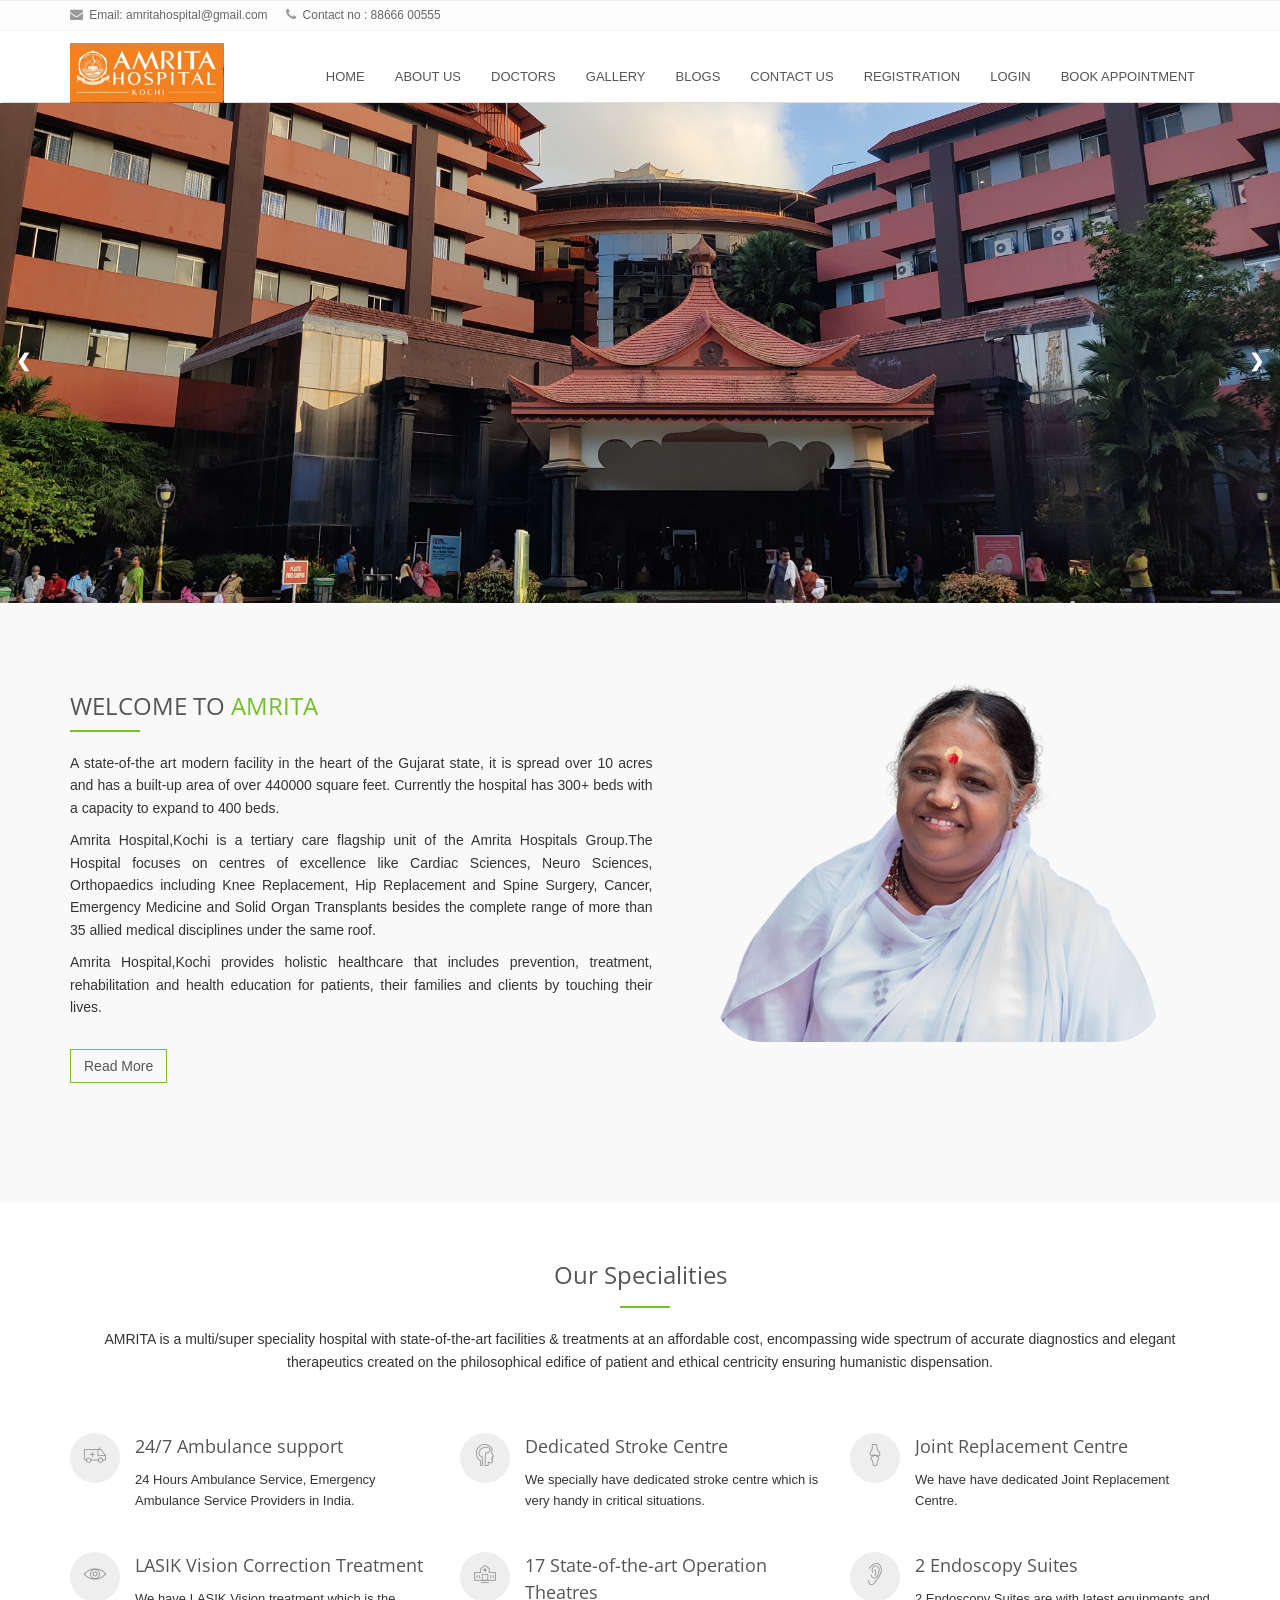
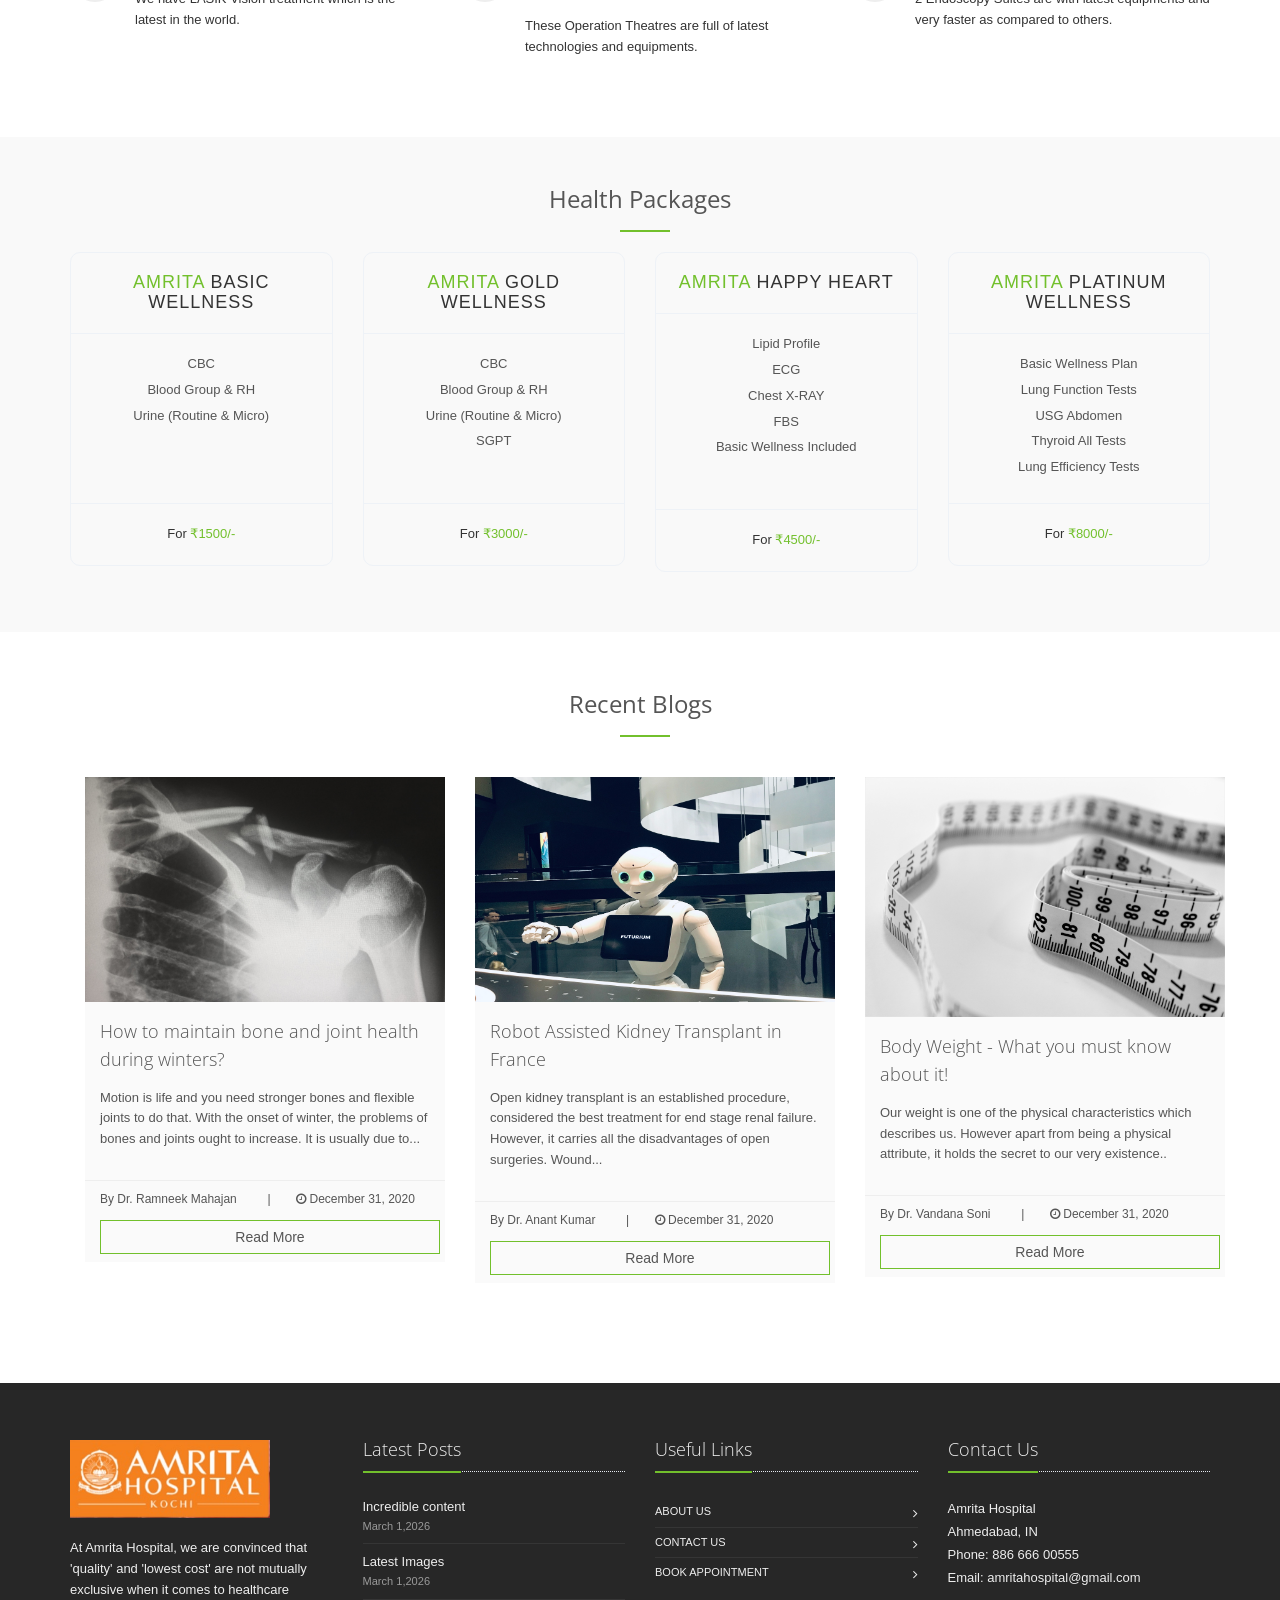
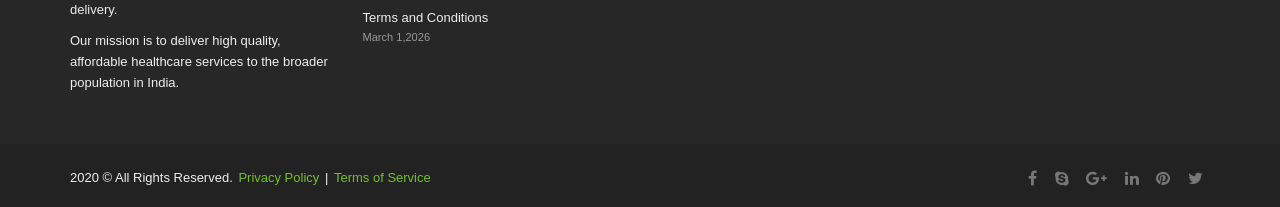
==== commit 032f7b36: "Changed date" ====
--- a/index.html
+++ b/index.html
@@ -21,6 +21,8 @@
 
 		<!-- CSS Customization -->
 		<link rel="stylesheet" href="assets/css/custom.css">
+
+		<meta name="viewport" content="width=device-width, initial-scale=1">
 
 </head>
 
@@ -481,15 +483,15 @@
 		<ul class="list-unstyled latest-list">
 		<li>
 		<a href="blog.html">Incredible content</a>
-		<small>December 16, 2020</small>
+		<small>March 1,2026</small>
 		</li>
 		<li>
 		<a href="gallery.html">Latest Images</a>
-		<small>December 16, 2020</small>
+		<small>March 1,2026</small>
 		</li>
 		<li>
 		<a href="terms.html">Terms and Conditions</a>
-		<small>December 16, 2020</small>
+		<small>March 1,2026</small>
 		</li>
 		</ul>
 		</div>
@@ -601,6 +603,9 @@
 }
 </script>
 
+<script src="assets/plugins/jquery/jquery.min.js"></script>
+<script src="assets/plugins/bootstrap/js/bootstrap.min.js"></script>
+
 </body>
 </html>
 
--- a/assets/css/style.css
+++ b/assets/css/style.css
@@ -102,4 +102,14 @@
   padding:6px 14px;
   border-radius:20px;
   background:white;
+}
+.navbar-nav .nav-link:hover{
+    color: #555 !important;
+}
+.navbar-toggler{
+    border: none;
+}
+
+.navbar-toggler-icon{
+    filter: invert(0);
 }
--- a/assets/css/custom.css
+++ b/assets/css/custom.css
@@ -764,4 +764,26 @@
 /*Alert box of forms*/
 .successBox{
 	display: none;
-} +} 
+.navbar-toggler {
+    border: none;
+    background: transparent;
+}
+
+.navbar-toggler-icon {
+    background-image: none;
+}
+
+.navbar-toggler::before {
+    content: "☰";
+    font-size: 24px;
+    color: #333;
+}
+.navbar{
+    background-color: white !important;
+    border-bottom: 1px solid #ddd;
+}
+.navbar-nav .nav-link{
+    color: black !important;
+    font-weight: 500;
+}
